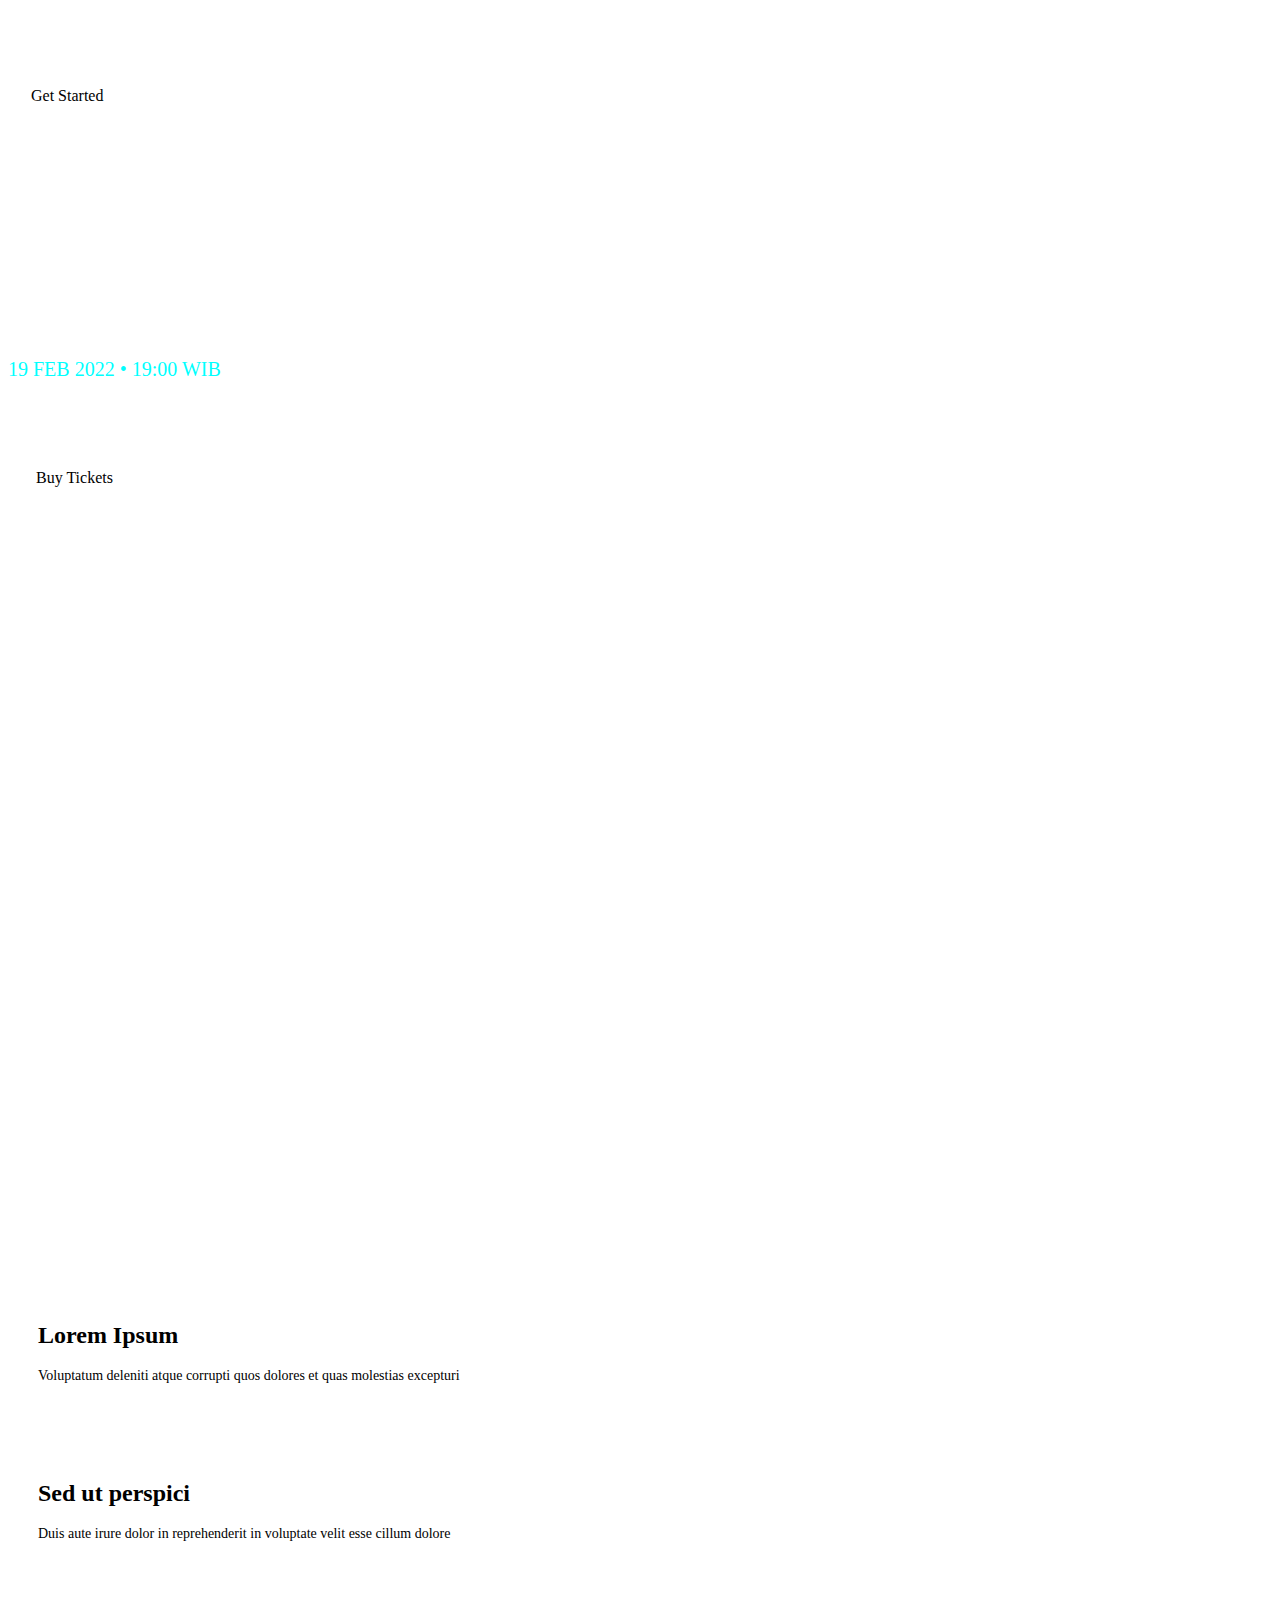
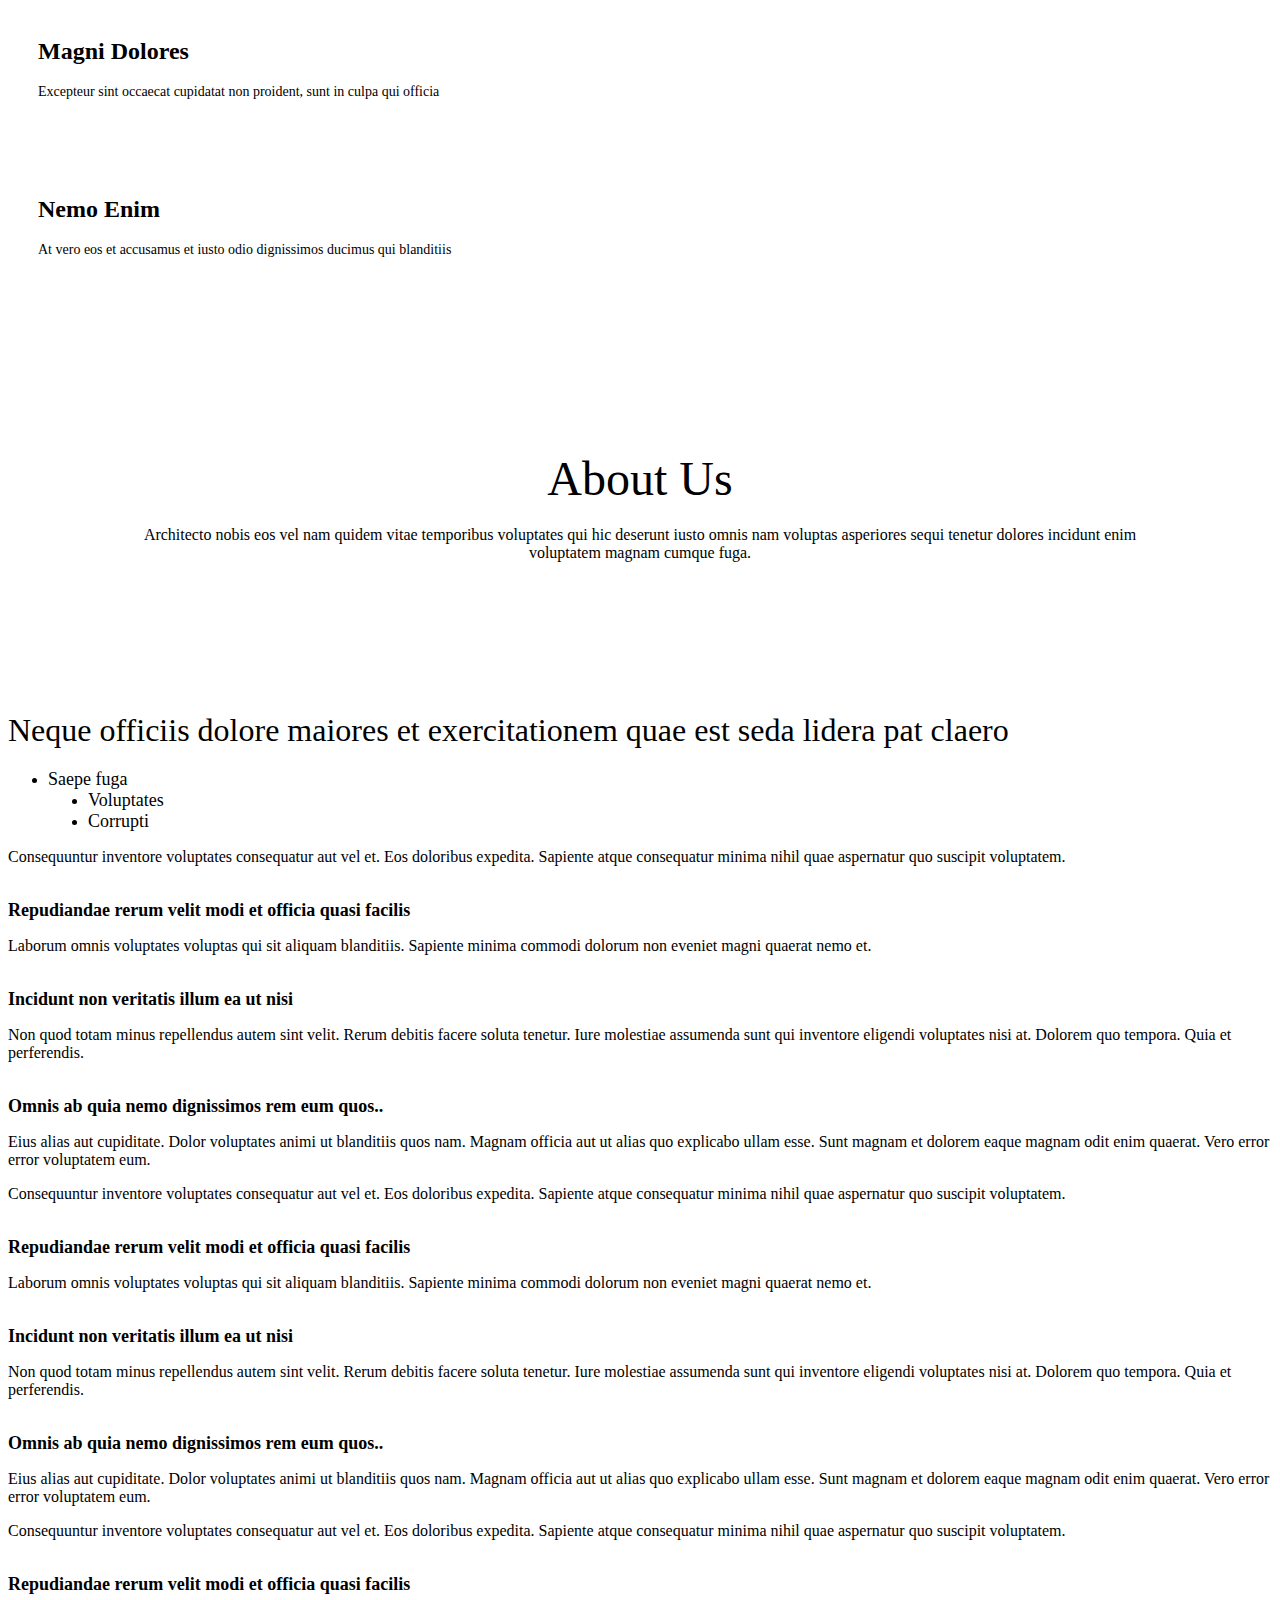
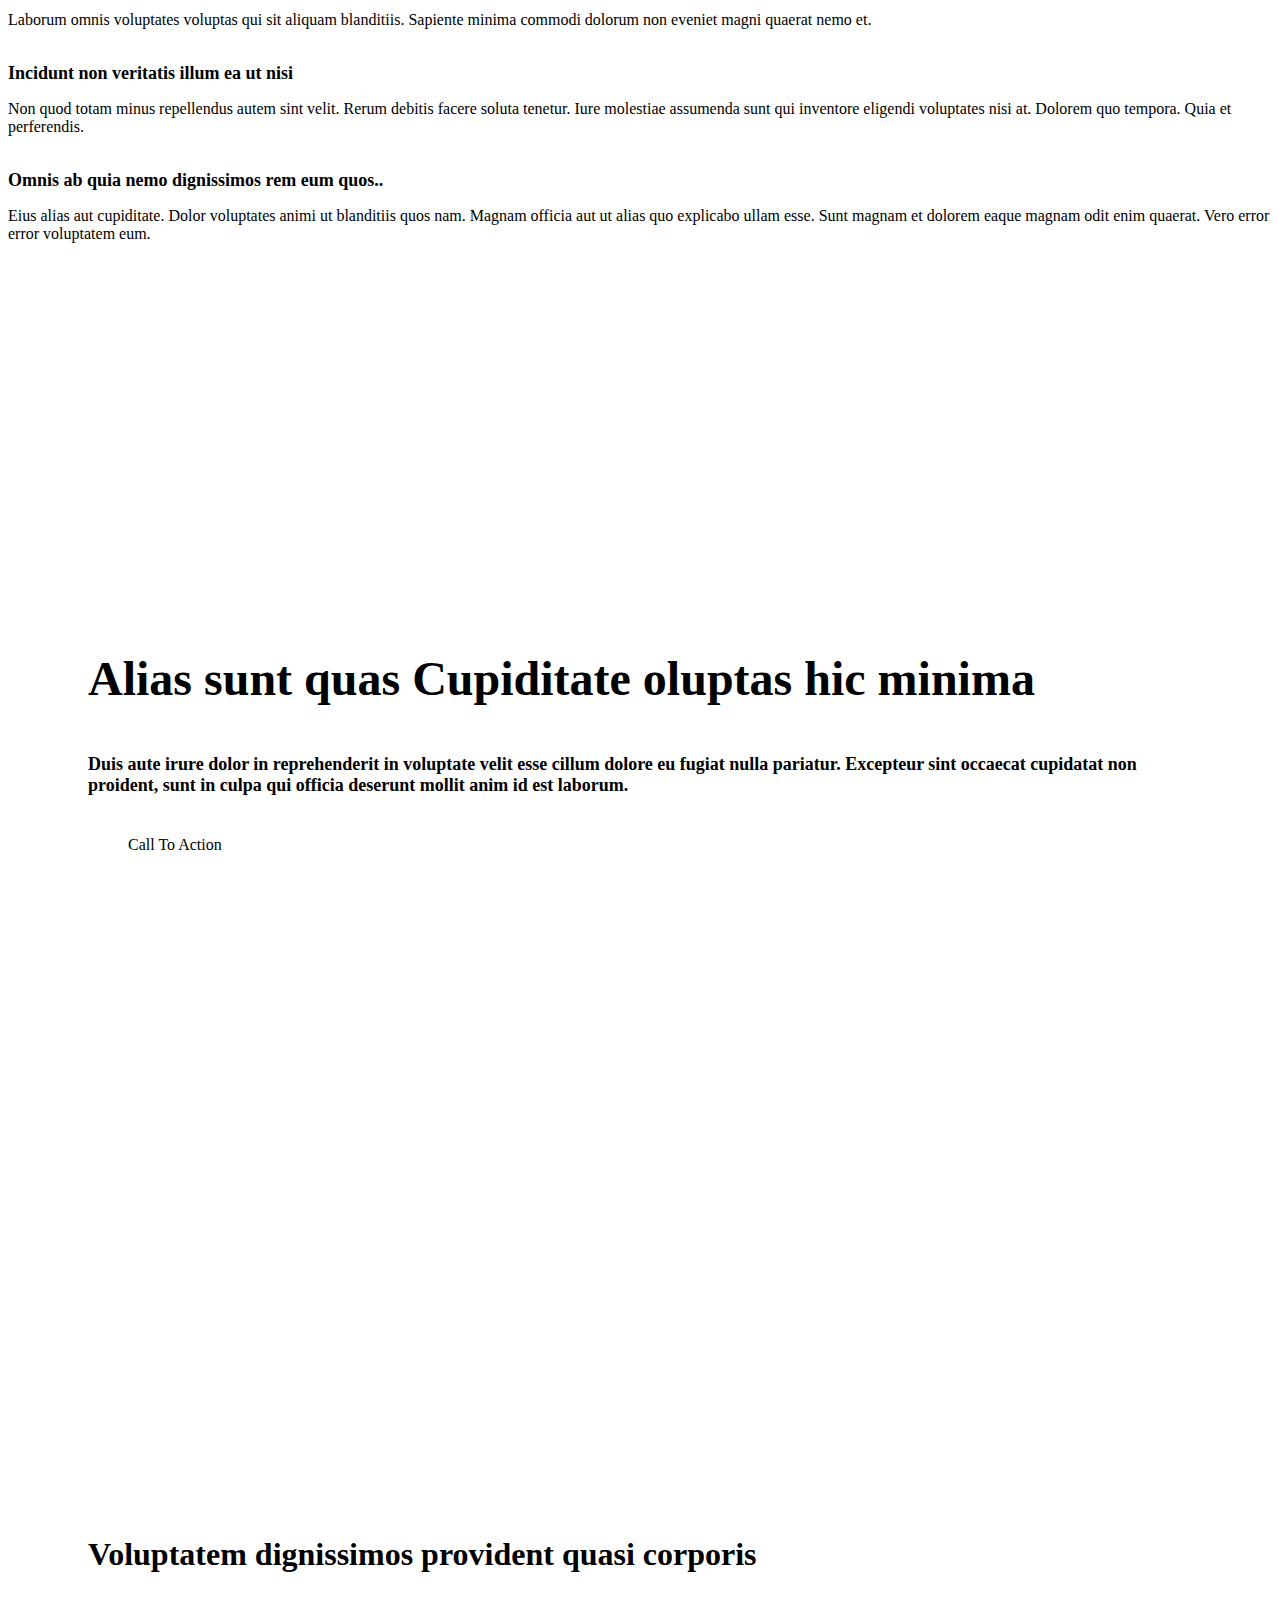
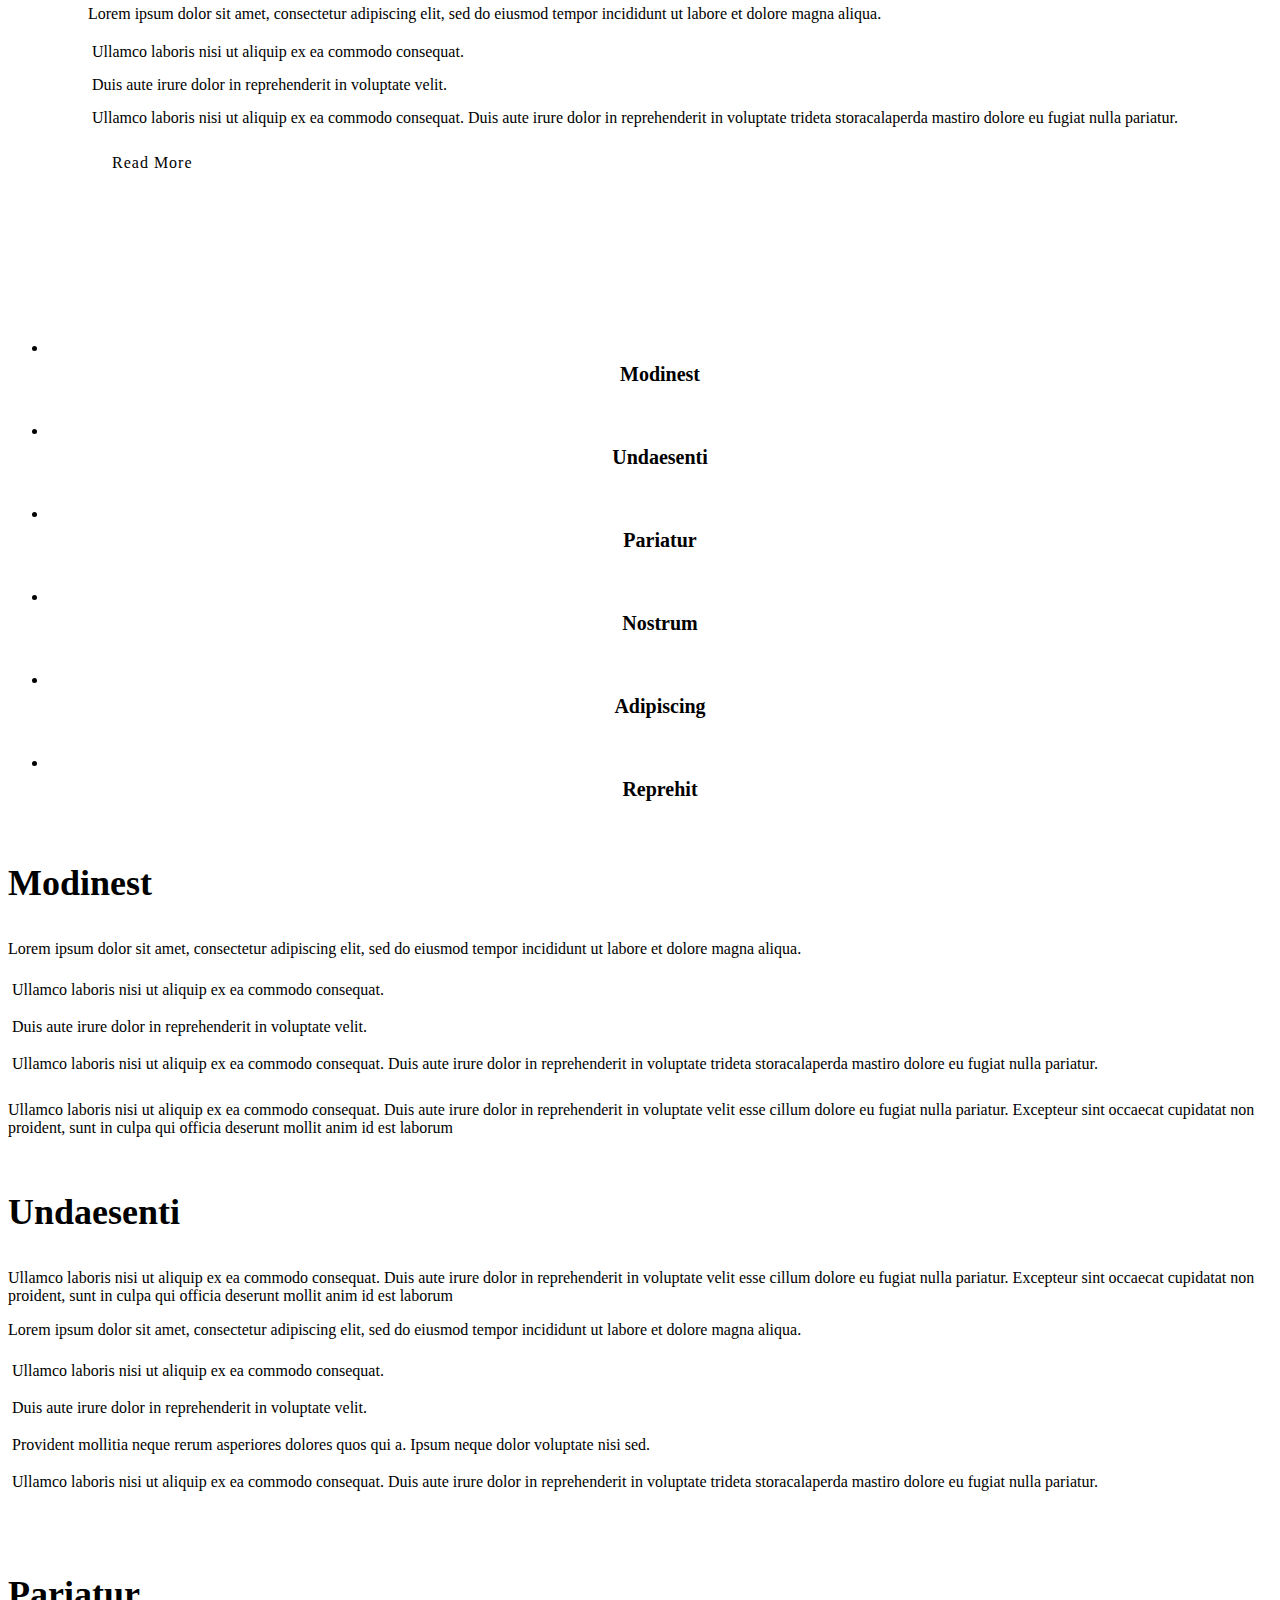
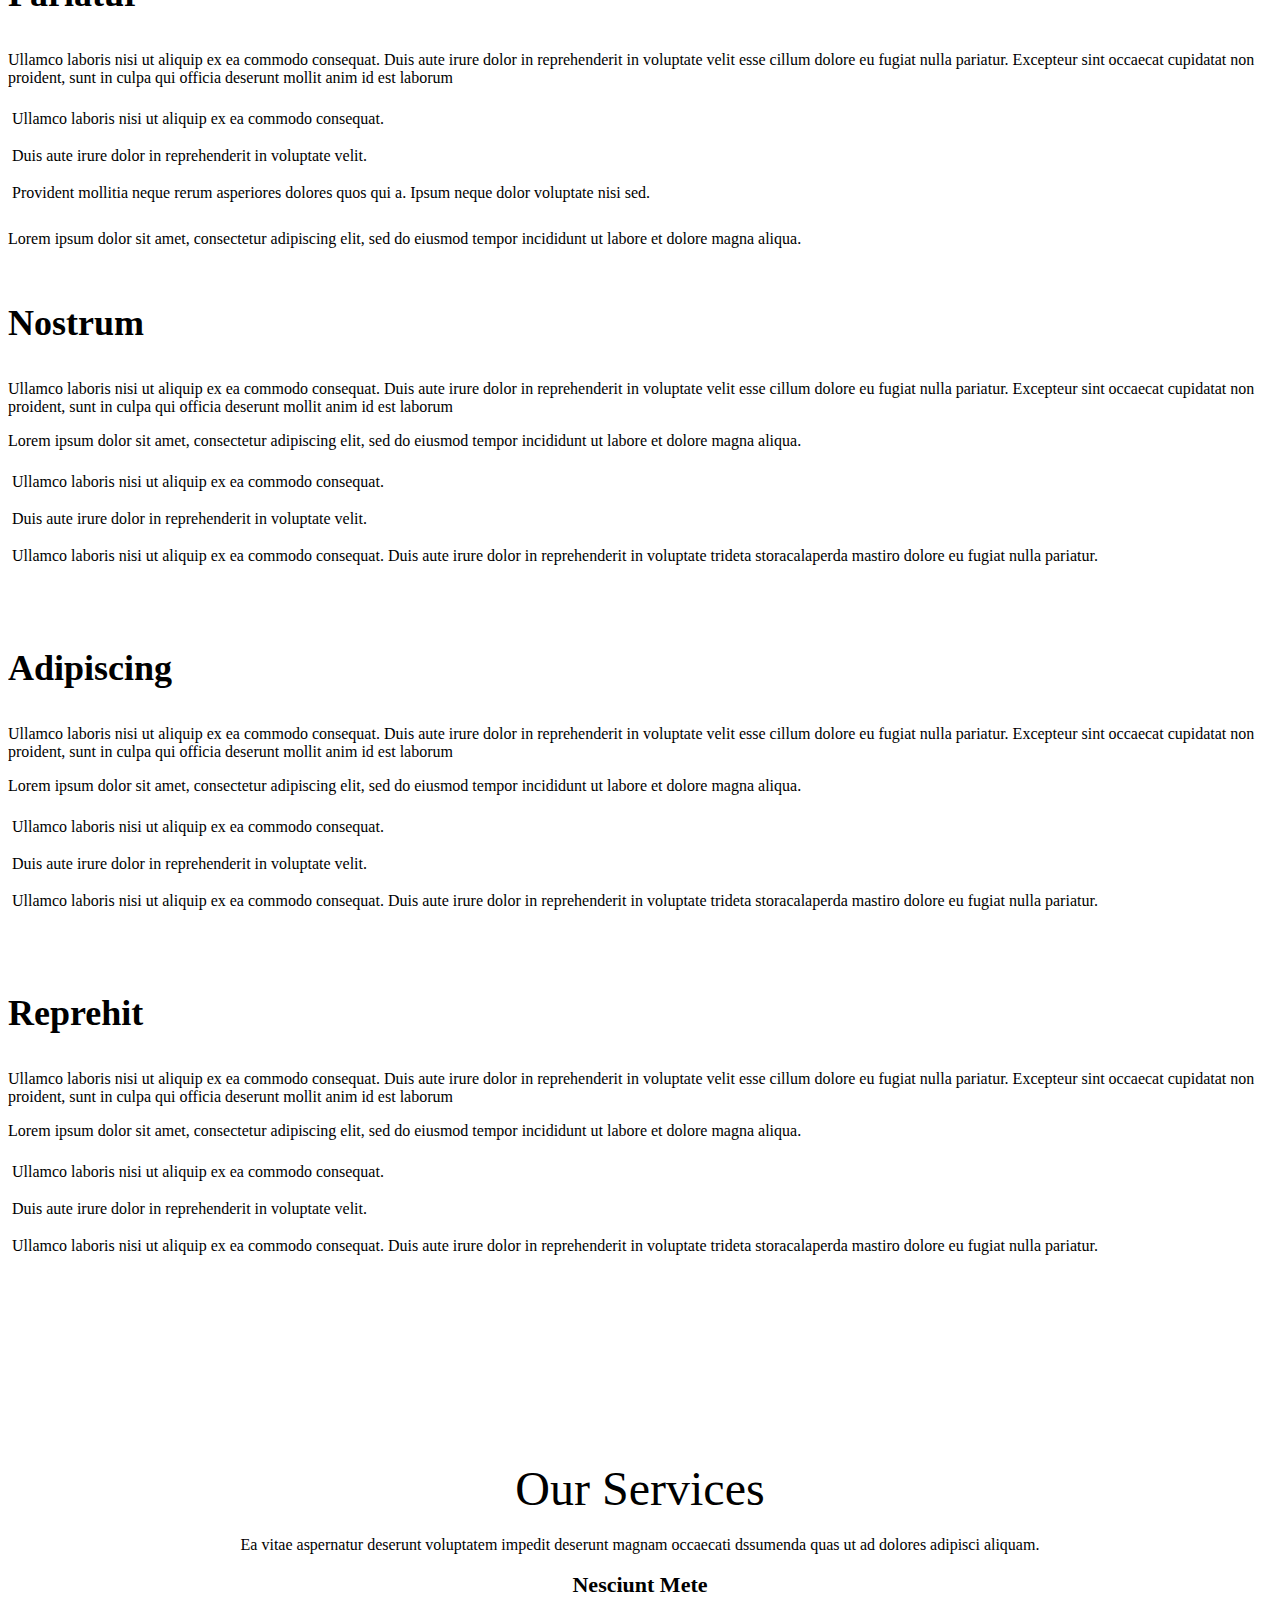
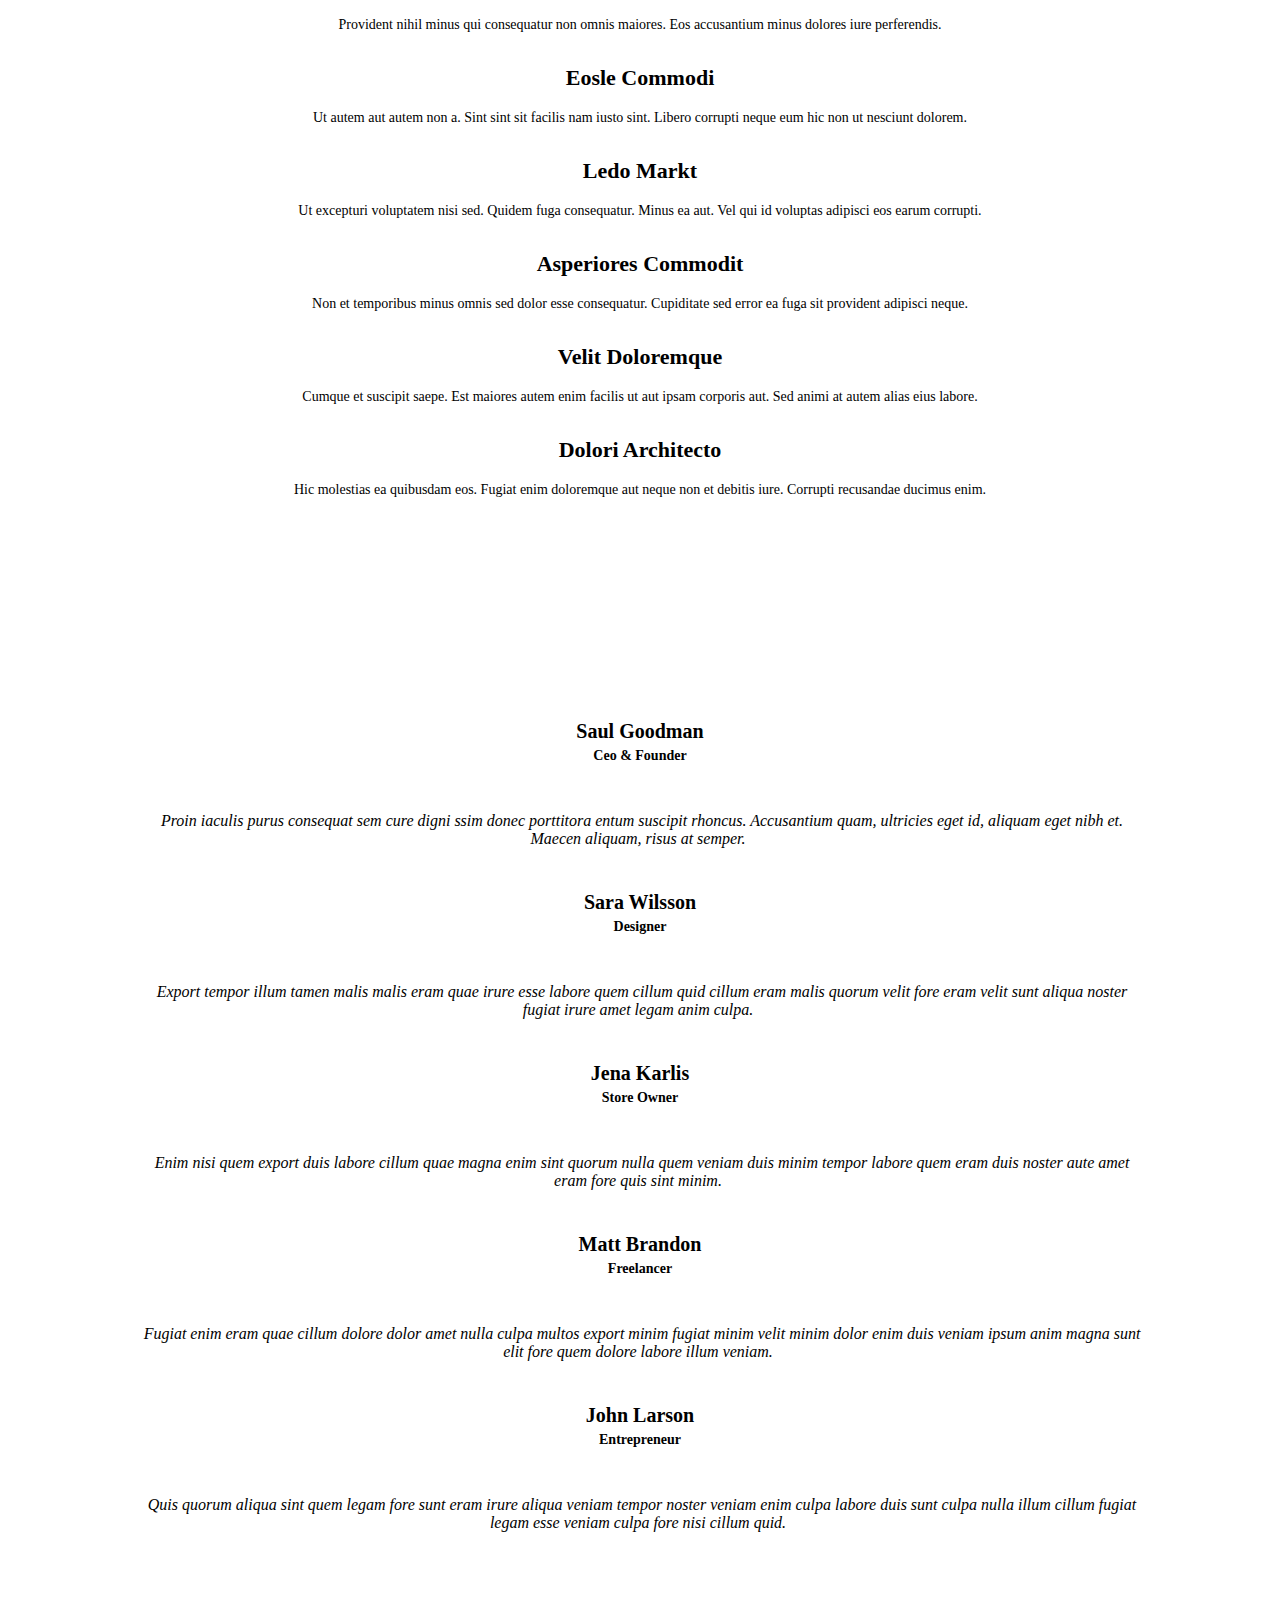
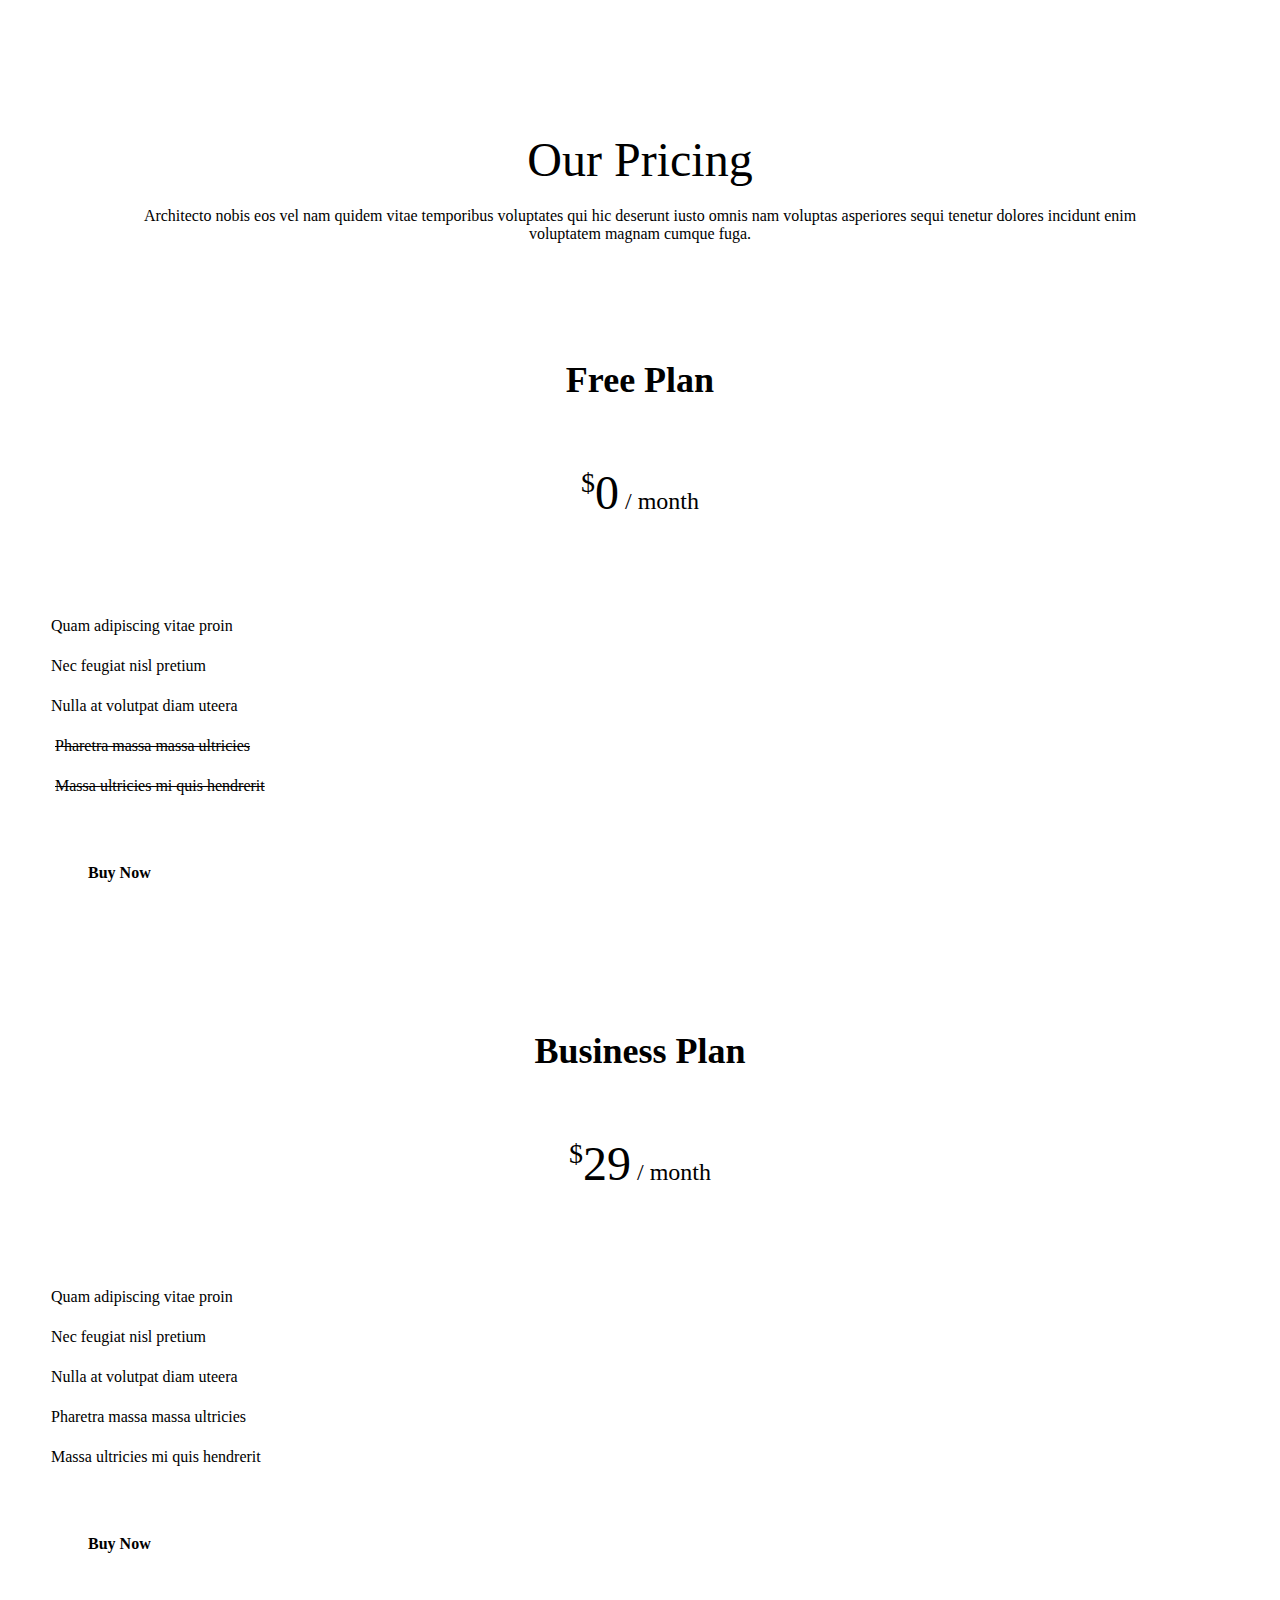
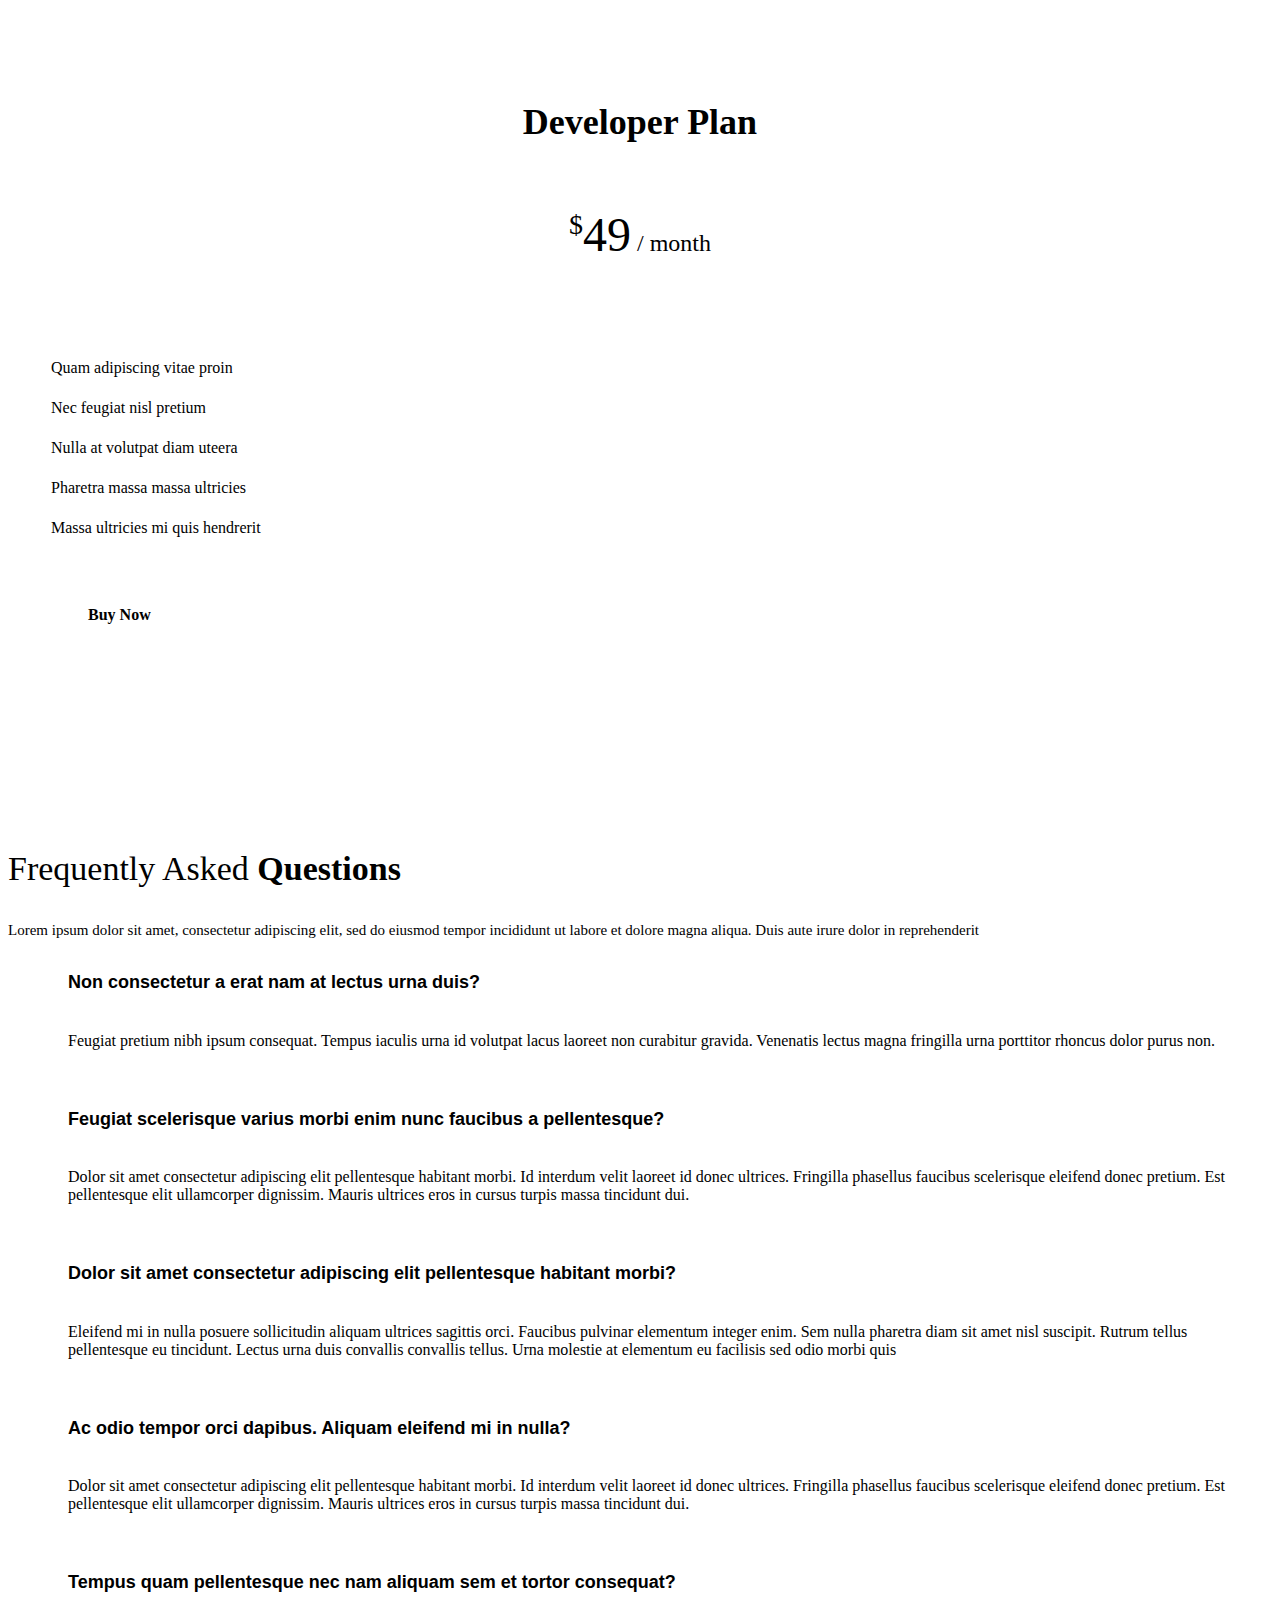
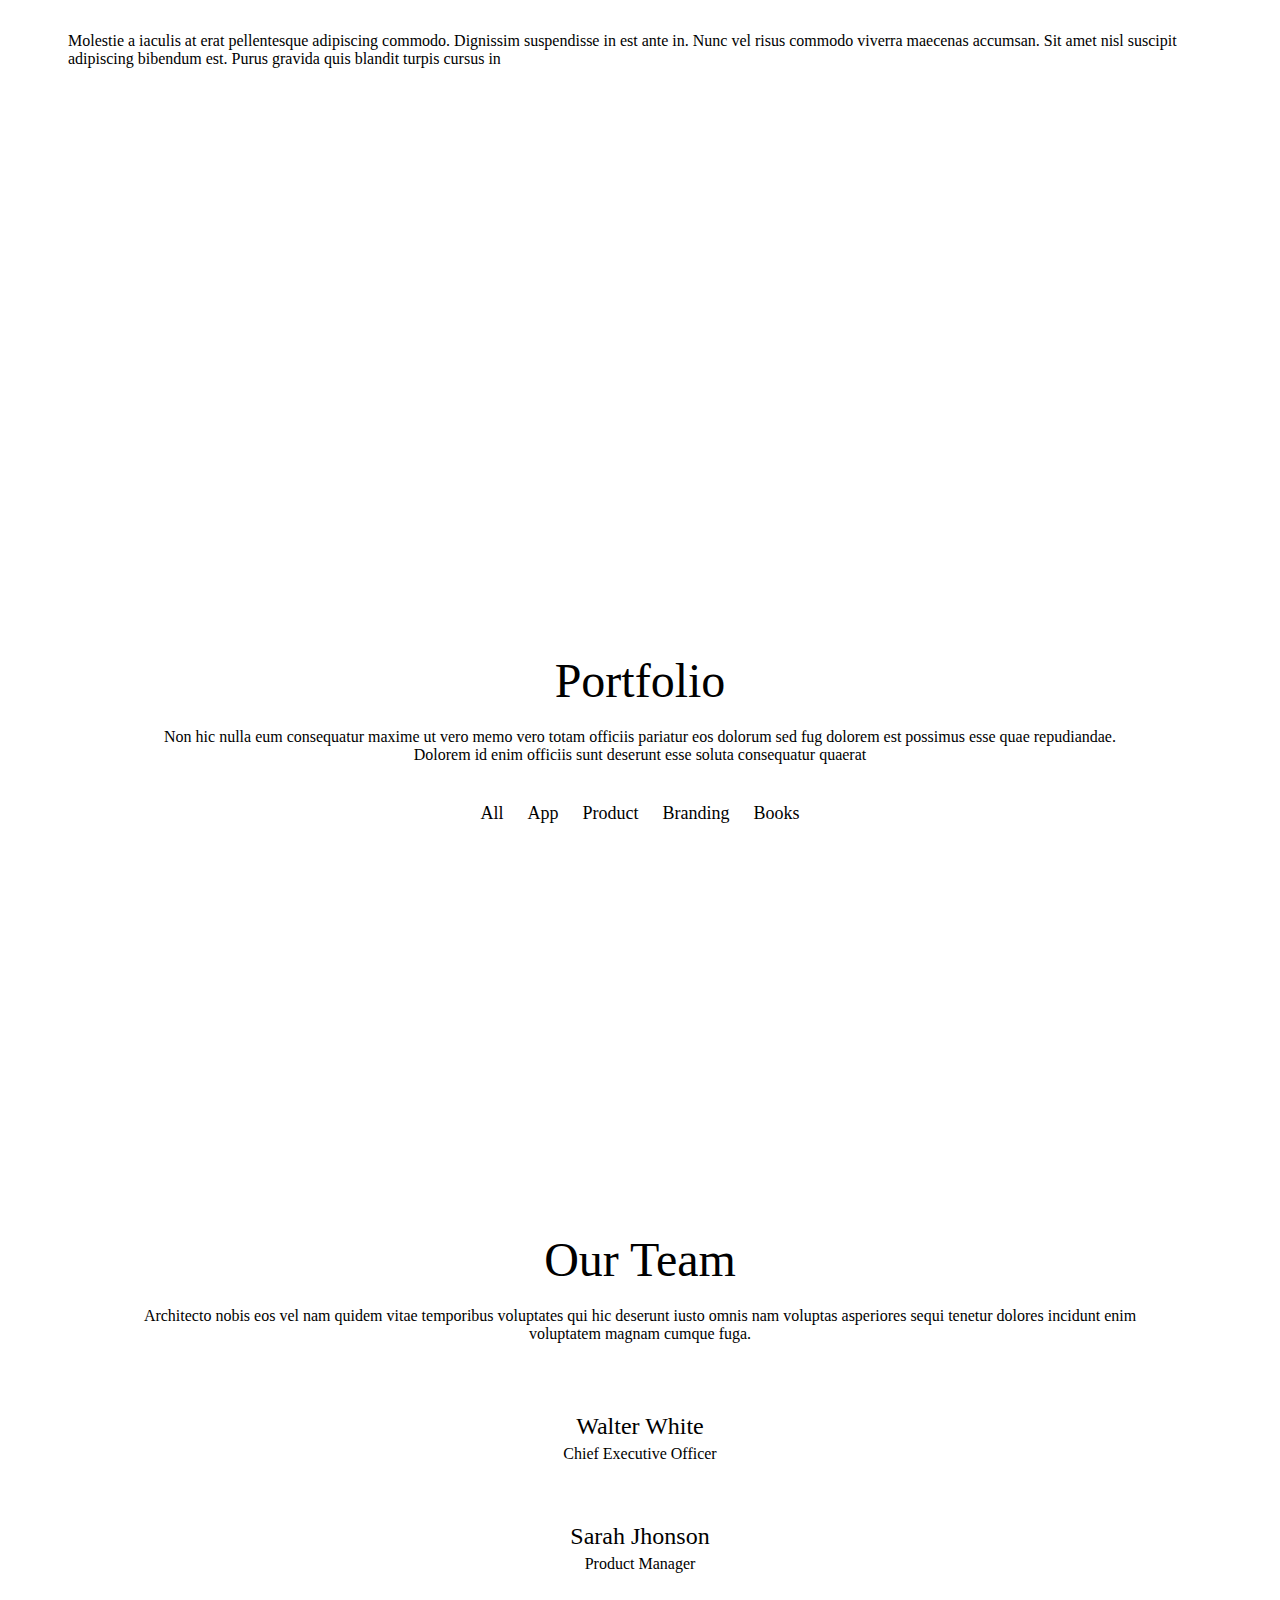
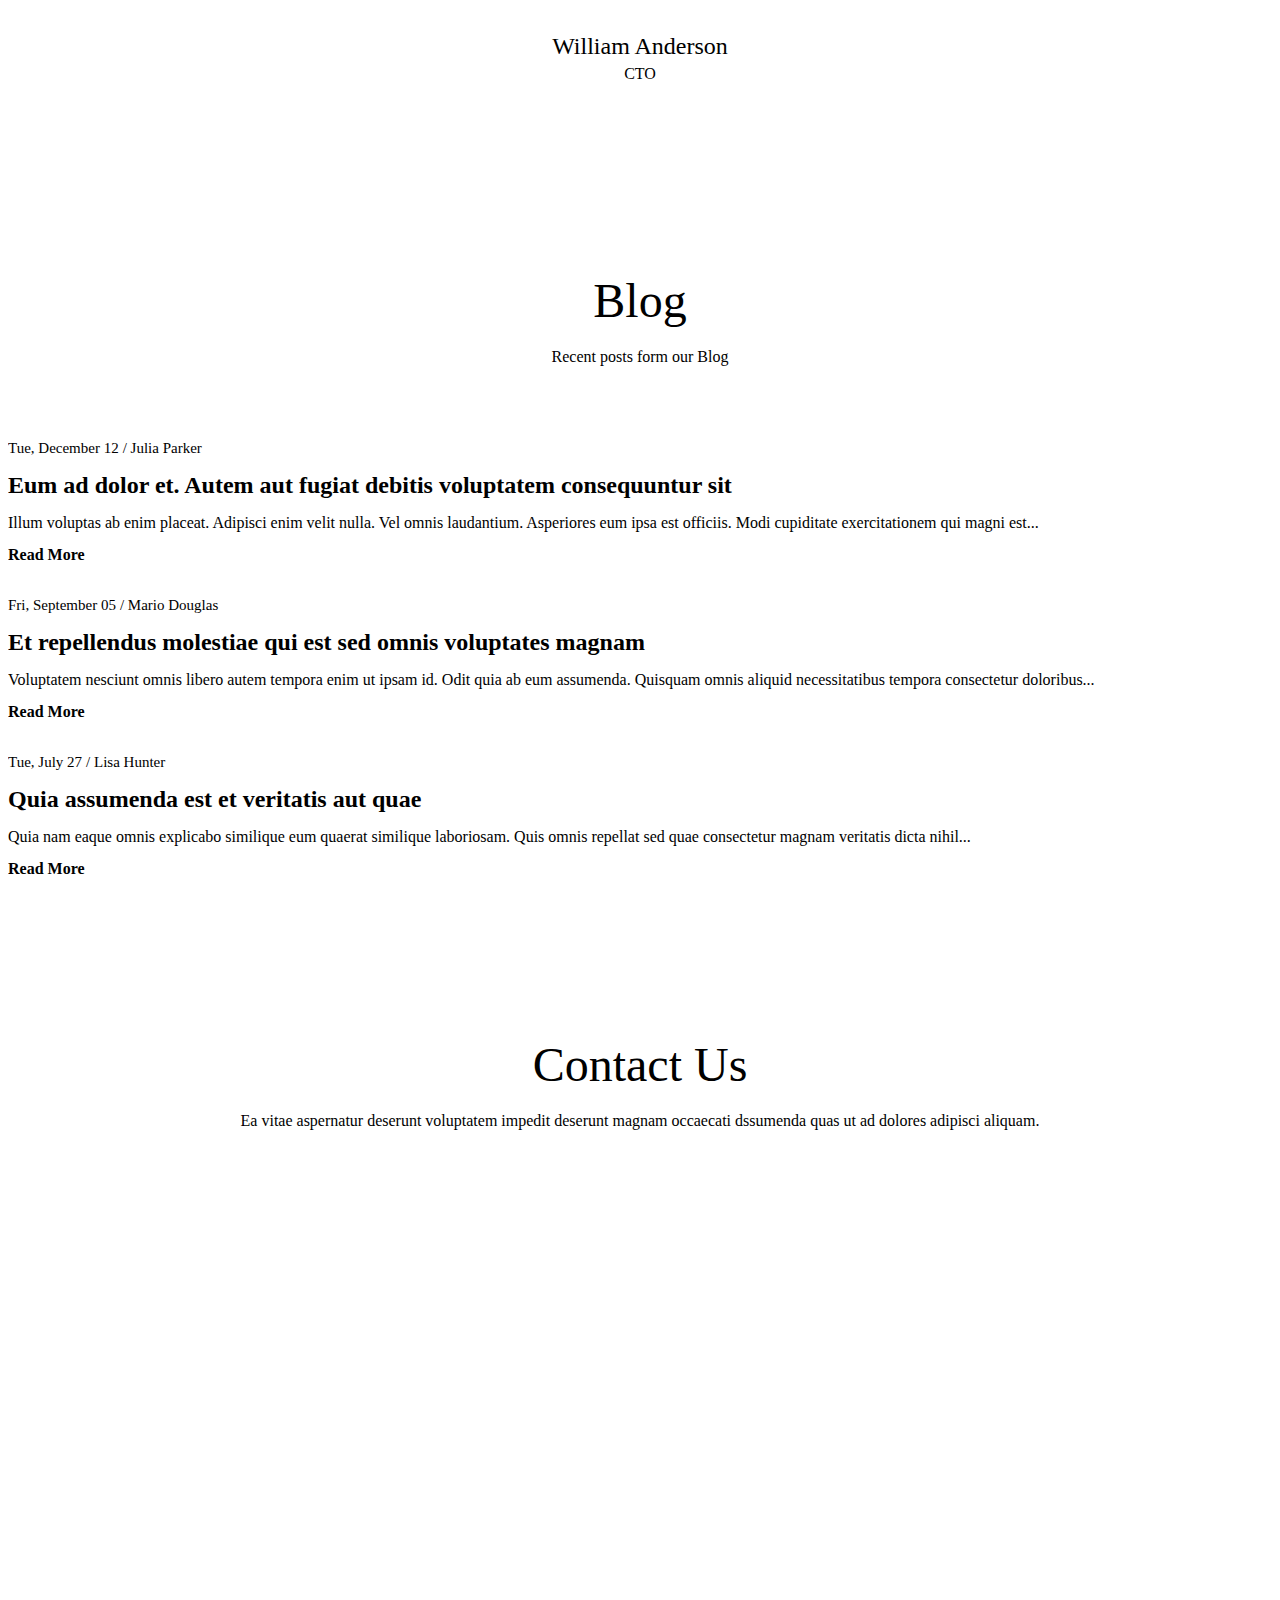
==== index.html @ 71543785 "tes" ====
<!DOCTYPE html>
<html lang="en">

<head>
    <meta charset="utf-8">
    <meta content="width=device-width, initial-scale=1.0" name="viewport">

    <title>Coldplay</title>
    <meta content="" name="description">
    <meta content="" name="keywords">
<!-- test -->

    <!-- Favicons -->
    <link href="assets/img/favicon.png" rel="icon">
    <link href="assets/img/apple-touch-icon.png" rel="apple-touch-icon">

    <!-- Google Fonts -->
    <link rel="preconnect" href="https://fonts.googleapis.com">
    <link rel="preconnect" href="https://fonts.gstatic.com" crossorigin>
    <link href="https://fonts.googleapis.com/css2?family=Open+Sans:ital,wght@0,300;0,400;0,500;0,600;0,700;1,300;1,400;1,500;1,600;1,700&family=Poppins:ital,wght@0,300;0,400;0,500;0,600;0,700;1,300;1,400;1,500;1,600;1,700&family=Source+Sans+Pro:ital,wght@0,300;0,400;0,600;0,700;1,300;1,400;1,600;1,700&display=swap"
        rel="stylesheet">

    <!-- Vendor CSS Files -->
    <link href="assets/vendor/bootstrap/css/bootstrap.min.css" rel="stylesheet">
    <link href="assets/vendor/bootstrap-icons/bootstrap-icons.css" rel="stylesheet">
    <link href="assets/vendor/aos/aos.css" rel="stylesheet">
    <link href="assets/vendor/glightbox/css/glightbox.min.css" rel="stylesheet">
    <link href="assets/vendor/swiper/swiper-bundle.min.css" rel="stylesheet">

    <!-- Variables CSS Files. Uncomment your preferred color scheme -->
    <link href="assets/css/variables.css" rel="stylesheet">
    <!-- <link href="assets/css/variables-blue.css" rel="stylesheet"> -->
    <!-- <link href="assets/css/variables-green.css" rel="stylesheet"> -->
    <!-- <link href="assets/css/variables-orange.css" rel="stylesheet"> -->
    <!-- <link href="assets/css/variables-purple.css" rel="stylesheet"> -->
    <!-- <link href="assets/css/variables-red.css" rel="stylesheet"> -->
    <!-- <link href="assets/css/variables-pink.css" rel="stylesheet"> -->

    <!-- Template Main CSS File -->
    <link href="assets/css/main.css" rel="stylesheet">

</head>

<body>

    <!-- ======= Header ======= -->
    <header id="header" class="header fixed-top" data-scrollto-offset="0">
        <div class="container-fluid d-flex align-items-center justify-content-between">

            <a href="index.html" class="logo d-flex align-items-center scrollto me-auto me-lg-0">
                <img src="assets/personal/logo-coldplay.png" alt="">
            </a>

            <nav id="navbar" class="navbar">
                <ul>

                    <li><a class="nav-link scrollto" href="index.html#about">Home</a></li>
                    <li><a class="nav-link scrollto" href="index.html#services">Buy Tickets</a></li>
                    <li><a class="nav-link scrollto" href="index.html#portfolio">Customize Avatar</a></li>
                    <li><a class="nav-link scrollto" href="index.html#team">My Tickets</a></li>

                </ul>
                <i class="bi bi-list mobile-nav-toggle d-none"></i>
            </nav>
            <!-- .navbar -->

            <a class="btn-getstarted scrollto" href="index.html#about">Get Started</a>

        </div>
    </header>
    <!-- End Header -->

    <section id="hero-fullscreen" class="hero-fullscreen d-flex align-items-center">
        <div class="container d-flex flex-column align-items-center position-relative" data-aos="zoom-out">
            <h2>A SKY FULL OF STARS</h2>
            <p>LIVE AT THE METAVERSE</p>
            <p class="border border-light rounded-2 py-3 px-5" style="color: aqua;">19 FEB 2022 • 19:00 WIB</p>
            <p style="font-size:medium; font-weight:normal;">Experience Coldplay like you’ve never been before - live through the metaverse.</p>
            <div class="d-flex">
                <a href="#about" class="btn-get-started scrollto">Buy Tickets</a>
            </div>
        </div>
    </section>

    <main id="main">

        <!-- ======= Featured Services Section ======= -->
        <section id="featured-services" class="featured-services">
            <div class="container">

                <div class="row gy-4">

                    <div class="col-xl-3 col-md-6 d-flex" data-aos="zoom-out">
                        <div class="service-item position-relative">
                            <div class="icon"><i class="bi bi-activity icon"></i></div>
                            <h4><a href="" class="stretched-link">Lorem Ipsum</a></h4>
                            <p>Voluptatum deleniti atque corrupti quos dolores et quas molestias excepturi</p>
                        </div>
                    </div>
                    <!-- End Service Item -->

                    <div class="col-xl-3 col-md-6 d-flex" data-aos="zoom-out" data-aos-delay="200">
                        <div class="service-item position-relative">
                            <div class="icon"><i class="bi bi-bounding-box-circles icon"></i></div>
                            <h4><a href="" class="stretched-link">Sed ut perspici</a></h4>
                            <p>Duis aute irure dolor in reprehenderit in voluptate velit esse cillum dolore</p>
                        </div>
                    </div>
                    <!-- End Service Item -->

                    <div class="col-xl-3 col-md-6 d-flex" data-aos="zoom-out" data-aos-delay="400">
                        <div class="service-item position-relative">
                            <div class="icon"><i class="bi bi-calendar4-week icon"></i></div>
                            <h4><a href="" class="stretched-link">Magni Dolores</a></h4>
                            <p>Excepteur sint occaecat cupidatat non proident, sunt in culpa qui officia</p>
                        </div>
                    </div>
                    <!-- End Service Item -->

                    <div class="col-xl-3 col-md-6 d-flex" data-aos="zoom-out" data-aos-delay="600">
                        <div class="service-item position-relative">
                            <div class="icon"><i class="bi bi-broadcast icon"></i></div>
                            <h4><a href="" class="stretched-link">Nemo Enim</a></h4>
                            <p>At vero eos et accusamus et iusto odio dignissimos ducimus qui blanditiis</p>
                        </div>
                    </div>
                    <!-- End Service Item -->

                </div>

            </div>
        </section>
        <!-- End Featured Services Section -->

        <!-- ======= About Section ======= -->
        <section id="about" class="about">
            <div class="container" data-aos="fade-up">

                <div class="section-header">
                    <h2>About Us</h2>
                    <p>Architecto nobis eos vel nam quidem vitae temporibus voluptates qui hic deserunt iusto omnis nam voluptas asperiores sequi tenetur dolores incidunt enim voluptatem magnam cumque fuga.</p>
                </div>

                <div class="row g-4 g-lg-5" data-aos="fade-up" data-aos-delay="200">

                    <div class="col-lg-5">
                        <div class="about-img">
                            <img src="assets/img/about.jpg" class="img-fluid" alt="">
                        </div>
                    </div>

                    <div class="col-lg-7">
                        <h3 class="pt-0 pt-lg-5">Neque officiis dolore maiores et exercitationem quae est seda lidera pat claero</h3>

                        <!-- Tabs -->
                        <ul class="nav nav-pills mb-3">
                            <li><a class="nav-link active" data-bs-toggle="pill" href="#tab1">Saepe fuga</a></li>
                            <li><a class="nav-link" data-bs-toggle="pill" href="#tab2">Voluptates</a></li>
                            <li><a class="nav-link" data-bs-toggle="pill" href="#tab3">Corrupti</a></li>
                        </ul>
                        <!-- End Tabs -->

                        <!-- Tab Content -->
                        <div class="tab-content">

                            <div class="tab-pane fade show active" id="tab1">

                                <p class="fst-italic">Consequuntur inventore voluptates consequatur aut vel et. Eos doloribus expedita. Sapiente atque consequatur minima nihil quae aspernatur quo suscipit voluptatem.</p>

                                <div class="d-flex align-items-center mt-4">
                                    <i class="bi bi-check2"></i>
                                    <h4>Repudiandae rerum velit modi et officia quasi facilis</h4>
                                </div>
                                <p>Laborum omnis voluptates voluptas qui sit aliquam blanditiis. Sapiente minima commodi dolorum non eveniet magni quaerat nemo et.</p>

                                <div class="d-flex align-items-center mt-4">
                                    <i class="bi bi-check2"></i>
                                    <h4>Incidunt non veritatis illum ea ut nisi</h4>
                                </div>
                                <p>Non quod totam minus repellendus autem sint velit. Rerum debitis facere soluta tenetur. Iure molestiae assumenda sunt qui inventore eligendi voluptates nisi at. Dolorem quo tempora. Quia et perferendis.</p>

                                <div class="d-flex align-items-center mt-4">
                                    <i class="bi bi-check2"></i>
                                    <h4>Omnis ab quia nemo dignissimos rem eum quos..</h4>
                                </div>
                                <p>Eius alias aut cupiditate. Dolor voluptates animi ut blanditiis quos nam. Magnam officia aut ut alias quo explicabo ullam esse. Sunt magnam et dolorem eaque magnam odit enim quaerat. Vero error error voluptatem eum.</p>

                            </div>
                            <!-- End Tab 1 Content -->

                            <div class="tab-pane fade show" id="tab2">

                                <p class="fst-italic">Consequuntur inventore voluptates consequatur aut vel et. Eos doloribus expedita. Sapiente atque consequatur minima nihil quae aspernatur quo suscipit voluptatem.</p>

                                <div class="d-flex align-items-center mt-4">
                                    <i class="bi bi-check2"></i>
                                    <h4>Repudiandae rerum velit modi et officia quasi facilis</h4>
                                </div>
                                <p>Laborum omnis voluptates voluptas qui sit aliquam blanditiis. Sapiente minima commodi dolorum non eveniet magni quaerat nemo et.</p>

                                <div class="d-flex align-items-center mt-4">
                                    <i class="bi bi-check2"></i>
                                    <h4>Incidunt non veritatis illum ea ut nisi</h4>
                                </div>
                                <p>Non quod totam minus repellendus autem sint velit. Rerum debitis facere soluta tenetur. Iure molestiae assumenda sunt qui inventore eligendi voluptates nisi at. Dolorem quo tempora. Quia et perferendis.</p>

                                <div class="d-flex align-items-center mt-4">
                                    <i class="bi bi-check2"></i>
                                    <h4>Omnis ab quia nemo dignissimos rem eum quos..</h4>
                                </div>
                                <p>Eius alias aut cupiditate. Dolor voluptates animi ut blanditiis quos nam. Magnam officia aut ut alias quo explicabo ullam esse. Sunt magnam et dolorem eaque magnam odit enim quaerat. Vero error error voluptatem eum.</p>

                            </div>
                            <!-- End Tab 2 Content -->

                            <div class="tab-pane fade show" id="tab3">

                                <p class="fst-italic">Consequuntur inventore voluptates consequatur aut vel et. Eos doloribus expedita. Sapiente atque consequatur minima nihil quae aspernatur quo suscipit voluptatem.</p>

                                <div class="d-flex align-items-center mt-4">
                                    <i class="bi bi-check2"></i>
                                    <h4>Repudiandae rerum velit modi et officia quasi facilis</h4>
                                </div>
                                <p>Laborum omnis voluptates voluptas qui sit aliquam blanditiis. Sapiente minima commodi dolorum non eveniet magni quaerat nemo et.</p>

                                <div class="d-flex align-items-center mt-4">
                                    <i class="bi bi-check2"></i>
                                    <h4>Incidunt non veritatis illum ea ut nisi</h4>
                                </div>
                                <p>Non quod totam minus repellendus autem sint velit. Rerum debitis facere soluta tenetur. Iure molestiae assumenda sunt qui inventore eligendi voluptates nisi at. Dolorem quo tempora. Quia et perferendis.</p>

                                <div class="d-flex align-items-center mt-4">
                                    <i class="bi bi-check2"></i>
                                    <h4>Omnis ab quia nemo dignissimos rem eum quos..</h4>
                                </div>
                                <p>Eius alias aut cupiditate. Dolor voluptates animi ut blanditiis quos nam. Magnam officia aut ut alias quo explicabo ullam esse. Sunt magnam et dolorem eaque magnam odit enim quaerat. Vero error error voluptatem eum.</p>

                            </div>
                            <!-- End Tab 3 Content -->

                        </div>

                    </div>

                </div>

            </div>
        </section>
        <!-- End About Section -->

        <!-- ======= Clients Section ======= -->
        <section id="clients" class="clients">
            <div class="container" data-aos="zoom-out">

                <div class="clients-slider swiper">
                    <div class="swiper-wrapper align-items-center">
                        <div class="swiper-slide"><img src="assets/img/clients/client-1.png" class="img-fluid" alt=""></div>
                        <div class="swiper-slide"><img src="assets/img/clients/client-2.png" class="img-fluid" alt=""></div>
                        <div class="swiper-slide"><img src="assets/img/clients/client-3.png" class="img-fluid" alt=""></div>
                        <div class="swiper-slide"><img src="assets/img/clients/client-4.png" class="img-fluid" alt=""></div>
                        <div class="swiper-slide"><img src="assets/img/clients/client-5.png" class="img-fluid" alt=""></div>
                        <div class="swiper-slide"><img src="assets/img/clients/client-6.png" class="img-fluid" alt=""></div>
                        <div class="swiper-slide"><img src="assets/img/clients/client-7.png" class="img-fluid" alt=""></div>
                        <div class="swiper-slide"><img src="assets/img/clients/client-8.png" class="img-fluid" alt=""></div>
                    </div>
                </div>

            </div>
        </section>
        <!-- End Clients Section -->

        <!-- ======= Call To Action Section ======= -->
        <section id="cta" class="cta">
            <div class="container" data-aos="zoom-out">

                <div class="row g-5">

                    <div class="col-lg-8 col-md-6 content d-flex flex-column justify-content-center order-last order-md-first">
                        <h3>Alias sunt quas <em>Cupiditate</em> oluptas hic minima</h3>
                        <p> Duis aute irure dolor in reprehenderit in voluptate velit esse cillum dolore eu fugiat nulla pariatur. Excepteur sint occaecat cupidatat non proident, sunt in culpa qui officia deserunt mollit anim id est laborum.</p>
                        <a class="cta-btn align-self-start" href="#">Call To Action</a>
                    </div>

                    <div class="col-lg-4 col-md-6 order-first order-md-last d-flex align-items-center">
                        <div class="img">
                            <img src="assets/img/cta.jpg" alt="" class="img-fluid">
                        </div>
                    </div>

                </div>

            </div>
        </section>
        <!-- End Call To Action Section -->

        <!-- ======= On Focus Section ======= -->
        <section id="onfocus" class="onfocus">
            <div class="container-fluid p-0" data-aos="fade-up">

                <div class="row g-0">
                    <div class="col-lg-6 video-play position-relative">
                        <a href="https://www.youtube.com/watch?v=LXb3EKWsInQ" class="glightbox play-btn"></a>
                    </div>
                    <div class="col-lg-6">
                        <div class="content d-flex flex-column justify-content-center h-100">
                            <h3>Voluptatem dignissimos provident quasi corporis</h3>
                            <p class="fst-italic">
                                Lorem ipsum dolor sit amet, consectetur adipiscing elit, sed do eiusmod tempor incididunt ut labore et dolore magna aliqua.
                            </p>
                            <ul>
                                <li><i class="bi bi-check-circle"></i> Ullamco laboris nisi ut aliquip ex ea commodo consequat.</li>
                                <li><i class="bi bi-check-circle"></i> Duis aute irure dolor in reprehenderit in voluptate velit.</li>
                                <li><i class="bi bi-check-circle"></i> Ullamco laboris nisi ut aliquip ex ea commodo consequat. Duis aute irure dolor in reprehenderit in voluptate trideta storacalaperda mastiro dolore eu fugiat nulla pariatur.</li>
                            </ul>
                            <a href="#" class="read-more align-self-start"><span>Read More</span><i class="bi bi-arrow-right"></i></a>
                        </div>
                    </div>
                </div>

            </div>
        </section>
        <!-- End On Focus Section -->

        <!-- ======= Features Section ======= -->
        <section id="features" class="features">
            <div class="container" data-aos="fade-up">

                <ul class="nav nav-tabs row gy-4 d-flex">

                    <li class="nav-item col-6 col-md-4 col-lg-2">
                        <a class="nav-link active show" data-bs-toggle="tab" data-bs-target="#tab-1">
                            <i class="bi bi-binoculars color-cyan"></i>
                            <h4>Modinest</h4>
                        </a>
                    </li>
                    <!-- End Tab 1 Nav -->

                    <li class="nav-item col-6 col-md-4 col-lg-2">
                        <a class="nav-link" data-bs-toggle="tab" data-bs-target="#tab-2">
                            <i class="bi bi-box-seam color-indigo"></i>
                            <h4>Undaesenti</h4>
                        </a>
                    </li>
                    <!-- End Tab 2 Nav -->

                    <li class="nav-item col-6 col-md-4 col-lg-2">
                        <a class="nav-link" data-bs-toggle="tab" data-bs-target="#tab-3">
                            <i class="bi bi-brightness-high color-teal"></i>
                            <h4>Pariatur</h4>
                        </a>
                    </li>
                    <!-- End Tab 3 Nav -->

                    <li class="nav-item col-6 col-md-4 col-lg-2">
                        <a class="nav-link" data-bs-toggle="tab" data-bs-target="#tab-4">
                            <i class="bi bi-command color-red"></i>
                            <h4>Nostrum</h4>
                        </a>
                    </li>
                    <!-- End Tab 4 Nav -->

                    <li class="nav-item col-6 col-md-4 col-lg-2">
                        <a class="nav-link" data-bs-toggle="tab" data-bs-target="#tab-5">
                            <i class="bi bi-easel color-blue"></i>
                            <h4>Adipiscing</h4>
                        </a>
                    </li>
                    <!-- End Tab 5 Nav -->

                    <li class="nav-item col-6 col-md-4 col-lg-2">
                        <a class="nav-link" data-bs-toggle="tab" data-bs-target="#tab-6">
                            <i class="bi bi-map color-orange"></i>
                            <h4>Reprehit</h4>
                        </a>
                    </li>
                    <!-- End Tab 6 Nav -->

                </ul>

                <div class="tab-content">

                    <div class="tab-pane active show" id="tab-1">
                        <div class="row gy-4">
                            <div class="col-lg-8 order-2 order-lg-1" data-aos="fade-up" data-aos-delay="100">
                                <h3>Modinest</h3>
                                <p class="fst-italic">
                                    Lorem ipsum dolor sit amet, consectetur adipiscing elit, sed do eiusmod tempor incididunt ut labore et dolore magna aliqua.
                                </p>
                                <ul>
                                    <li><i class="bi bi-check-circle-fill"></i> Ullamco laboris nisi ut aliquip ex ea commodo consequat.</li>
                                    <li><i class="bi bi-check-circle-fill"></i> Duis aute irure dolor in reprehenderit in voluptate velit.</li>
                                    <li><i class="bi bi-check-circle-fill"></i> Ullamco laboris nisi ut aliquip ex ea commodo consequat. Duis aute irure dolor in reprehenderit in voluptate trideta storacalaperda mastiro dolore eu fugiat nulla pariatur.</li>
                                </ul>
                                <p>
                                    Ullamco laboris nisi ut aliquip ex ea commodo consequat. Duis aute irure dolor in reprehenderit in voluptate velit esse cillum dolore eu fugiat nulla pariatur. Excepteur sint occaecat cupidatat non proident, sunt in culpa qui officia deserunt mollit anim
                                    id est laborum
                                </p>
                            </div>
                            <div class="col-lg-4 order-1 order-lg-2 text-center" data-aos="fade-up" data-aos-delay="200">
                                <img src="assets/img/features-1.svg" alt="" class="img-fluid">
                            </div>
                        </div>
                    </div>
                    <!-- End Tab Content 1 -->

                    <div class="tab-pane" id="tab-2">
                        <div class="row gy-4">
                            <div class="col-lg-8 order-2 order-lg-1">
                                <h3>Undaesenti</h3>
                                <p>
                                    Ullamco laboris nisi ut aliquip ex ea commodo consequat. Duis aute irure dolor in reprehenderit in voluptate velit esse cillum dolore eu fugiat nulla pariatur. Excepteur sint occaecat cupidatat non proident, sunt in culpa qui officia deserunt mollit anim
                                    id est laborum
                                </p>
                                <p class="fst-italic">
                                    Lorem ipsum dolor sit amet, consectetur adipiscing elit, sed do eiusmod tempor incididunt ut labore et dolore magna aliqua.
                                </p>
                                <ul>
                                    <li><i class="bi bi-check-circle-fill"></i> Ullamco laboris nisi ut aliquip ex ea commodo consequat.</li>
                                    <li><i class="bi bi-check-circle-fill"></i> Duis aute irure dolor in reprehenderit in voluptate velit.</li>
                                    <li><i class="bi bi-check-circle-fill"></i> Provident mollitia neque rerum asperiores dolores quos qui a. Ipsum neque dolor voluptate nisi sed.</li>
                                    <li><i class="bi bi-check-circle-fill"></i> Ullamco laboris nisi ut aliquip ex ea commodo consequat. Duis aute irure dolor in reprehenderit in voluptate trideta storacalaperda mastiro dolore eu fugiat nulla pariatur.</li>
                                </ul>
                            </div>
                            <div class="col-lg-4 order-1 order-lg-2 text-center">
                                <img src="assets/img/features-2.svg" alt="" class="img-fluid">
                            </div>
                        </div>
                    </div>
                    <!-- End Tab Content 2 -->

                    <div class="tab-pane" id="tab-3">
                        <div class="row gy-4">
                            <div class="col-lg-8 order-2 order-lg-1">
                                <h3>Pariatur</h3>
                                <p>
                                    Ullamco laboris nisi ut aliquip ex ea commodo consequat. Duis aute irure dolor in reprehenderit in voluptate velit esse cillum dolore eu fugiat nulla pariatur. Excepteur sint occaecat cupidatat non proident, sunt in culpa qui officia deserunt mollit anim
                                    id est laborum
                                </p>
                                <ul>
                                    <li><i class="bi bi-check-circle-fill"></i> Ullamco laboris nisi ut aliquip ex ea commodo consequat.</li>
                                    <li><i class="bi bi-check-circle-fill"></i> Duis aute irure dolor in reprehenderit in voluptate velit.</li>
                                    <li><i class="bi bi-check-circle-fill"></i> Provident mollitia neque rerum asperiores dolores quos qui a. Ipsum neque dolor voluptate nisi sed.</li>
                                </ul>
                                <p class="fst-italic">
                                    Lorem ipsum dolor sit amet, consectetur adipiscing elit, sed do eiusmod tempor incididunt ut labore et dolore magna aliqua.
                                </p>
                            </div>
                            <div class="col-lg-4 order-1 order-lg-2 text-center">
                                <img src="assets/img/features-3.svg" alt="" class="img-fluid">
                            </div>
                        </div>
                    </div>
                    <!-- End Tab Content 3 -->

                    <div class="tab-pane" id="tab-4">
                        <div class="row gy-4">
                            <div class="col-lg-8 order-2 order-lg-1">
                                <h3>Nostrum</h3>
                                <p>
                                    Ullamco laboris nisi ut aliquip ex ea commodo consequat. Duis aute irure dolor in reprehenderit in voluptate velit esse cillum dolore eu fugiat nulla pariatur. Excepteur sint occaecat cupidatat non proident, sunt in culpa qui officia deserunt mollit anim
                                    id est laborum
                                </p>
                                <p class="fst-italic">
                                    Lorem ipsum dolor sit amet, consectetur adipiscing elit, sed do eiusmod tempor incididunt ut labore et dolore magna aliqua.
                                </p>
                                <ul>
                                    <li><i class="bi bi-check-circle-fill"></i> Ullamco laboris nisi ut aliquip ex ea commodo consequat.</li>
                                    <li><i class="bi bi-check-circle-fill"></i> Duis aute irure dolor in reprehenderit in voluptate velit.</li>
                                    <li><i class="bi bi-check-circle-fill"></i> Ullamco laboris nisi ut aliquip ex ea commodo consequat. Duis aute irure dolor in reprehenderit in voluptate trideta storacalaperda mastiro dolore eu fugiat nulla pariatur.</li>
                                </ul>
                            </div>
                            <div class="col-lg-4 order-1 order-lg-2 text-center">
                                <img src="assets/img/features-4.svg" alt="" class="img-fluid">
                            </div>
                        </div>
                    </div>
                    <!-- End Tab Content 4 -->

                    <div class="tab-pane" id="tab-5">
                        <div class="row gy-4">
                            <div class="col-lg-8 order-2 order-lg-1">
                                <h3>Adipiscing</h3>
                                <p>
                                    Ullamco laboris nisi ut aliquip ex ea commodo consequat. Duis aute irure dolor in reprehenderit in voluptate velit esse cillum dolore eu fugiat nulla pariatur. Excepteur sint occaecat cupidatat non proident, sunt in culpa qui officia deserunt mollit anim
                                    id est laborum
                                </p>
                                <p class="fst-italic">
                                    Lorem ipsum dolor sit amet, consectetur adipiscing elit, sed do eiusmod tempor incididunt ut labore et dolore magna aliqua.
                                </p>
                                <ul>
                                    <li><i class="bi bi-check-circle-fill"></i> Ullamco laboris nisi ut aliquip ex ea commodo consequat.</li>
                                    <li><i class="bi bi-check-circle-fill"></i> Duis aute irure dolor in reprehenderit in voluptate velit.</li>
                                    <li><i class="bi bi-check-circle-fill"></i> Ullamco laboris nisi ut aliquip ex ea commodo consequat. Duis aute irure dolor in reprehenderit in voluptate trideta storacalaperda mastiro dolore eu fugiat nulla pariatur.</li>
                                </ul>
                            </div>
                            <div class="col-lg-4 order-1 order-lg-2 text-center">
                                <img src="assets/img/features-5.svg" alt="" class="img-fluid">
                            </div>
                        </div>
                    </div>
                    <!-- End Tab Content 5 -->

                    <div class="tab-pane" id="tab-6">
                        <div class="row gy-4">
                            <div class="col-lg-8 order-2 order-lg-1">
                                <h3>Reprehit</h3>
                                <p>
                                    Ullamco laboris nisi ut aliquip ex ea commodo consequat. Duis aute irure dolor in reprehenderit in voluptate velit esse cillum dolore eu fugiat nulla pariatur. Excepteur sint occaecat cupidatat non proident, sunt in culpa qui officia deserunt mollit anim
                                    id est laborum
                                </p>
                                <p class="fst-italic">
                                    Lorem ipsum dolor sit amet, consectetur adipiscing elit, sed do eiusmod tempor incididunt ut labore et dolore magna aliqua.
                                </p>
                                <ul>
                                    <li><i class="bi bi-check-circle-fill"></i> Ullamco laboris nisi ut aliquip ex ea commodo consequat.</li>
                                    <li><i class="bi bi-check-circle-fill"></i> Duis aute irure dolor in reprehenderit in voluptate velit.</li>
                                    <li><i class="bi bi-check-circle-fill"></i> Ullamco laboris nisi ut aliquip ex ea commodo consequat. Duis aute irure dolor in reprehenderit in voluptate trideta storacalaperda mastiro dolore eu fugiat nulla pariatur.</li>
                                </ul>
                            </div>
                            <div class="col-lg-4 order-1 order-lg-2 text-center">
                                <img src="assets/img/features-6.svg" alt="" class="img-fluid">
                            </div>
                        </div>
                    </div>
                    <!-- End Tab Content 6 -->

                </div>

            </div>
        </section>
        <!-- End Features Section -->

        <!-- ======= Services Section ======= -->
        <section id="services" class="services">
            <div class="container" data-aos="fade-up">

                <div class="section-header">
                    <h2>Our Services</h2>
                    <p>Ea vitae aspernatur deserunt voluptatem impedit deserunt magnam occaecati dssumenda quas ut ad dolores adipisci aliquam.</p>
                </div>

                <div class="row gy-5">

                    <div class="col-xl-4 col-md-6" data-aos="zoom-in" data-aos-delay="200">
                        <div class="service-item">
                            <div class="img">
                                <img src="assets/img/services-1.jpg" class="img-fluid" alt="">
                            </div>
                            <div class="details position-relative">
                                <div class="icon">
                                    <i class="bi bi-activity"></i>
                                </div>
                                <a href="#" class="stretched-link">
                                    <h3>Nesciunt Mete</h3>
                                </a>
                                <p>Provident nihil minus qui consequatur non omnis maiores. Eos accusantium minus dolores iure perferendis.</p>
                            </div>
                        </div>
                    </div>
                    <!-- End Service Item -->

                    <div class="col-xl-4 col-md-6" data-aos="zoom-in" data-aos-delay="300">
                        <div class="service-item">
                            <div class="img">
                                <img src="assets/img/services-2.jpg" class="img-fluid" alt="">
                            </div>
                            <div class="details position-relative">
                                <div class="icon">
                                    <i class="bi bi-broadcast"></i>
                                </div>
                                <a href="#" class="stretched-link">
                                    <h3>Eosle Commodi</h3>
                                </a>
                                <p>Ut autem aut autem non a. Sint sint sit facilis nam iusto sint. Libero corrupti neque eum hic non ut nesciunt dolorem.</p>
                            </div>
                        </div>
                    </div>
                    <!-- End Service Item -->

                    <div class="col-xl-4 col-md-6" data-aos="zoom-in" data-aos-delay="400">
                        <div class="service-item">
                            <div class="img">
                                <img src="assets/img/services-3.jpg" class="img-fluid" alt="">
                            </div>
                            <div class="details position-relative">
                                <div class="icon">
                                    <i class="bi bi-easel"></i>
                                </div>
                                <a href="#" class="stretched-link">
                                    <h3>Ledo Markt</h3>
                                </a>
                                <p>Ut excepturi voluptatem nisi sed. Quidem fuga consequatur. Minus ea aut. Vel qui id voluptas adipisci eos earum corrupti.</p>
                            </div>
                        </div>
                    </div>
                    <!-- End Service Item -->

                    <div class="col-xl-4 col-md-6" data-aos="zoom-in" data-aos-delay="500">
                        <div class="service-item">
                            <div class="img">
                                <img src="assets/img/services-4.jpg" class="img-fluid" alt="">
                            </div>
                            <div class="details position-relative">
                                <div class="icon">
                                    <i class="bi bi-bounding-box-circles"></i>
                                </div>
                                <a href="#" class="stretched-link">
                                    <h3>Asperiores Commodit</h3>
                                </a>
                                <p>Non et temporibus minus omnis sed dolor esse consequatur. Cupiditate sed error ea fuga sit provident adipisci neque.</p>
                                <a href="#" class="stretched-link"></a>
                            </div>
                        </div>
                    </div>
                    <!-- End Service Item -->

                    <div class="col-xl-4 col-md-6" data-aos="zoom-in" data-aos-delay="600">
                        <div class="service-item">
                            <div class="img">
                                <img src="assets/img/services-5.jpg" class="img-fluid" alt="">
                            </div>
                            <div class="details position-relative">
                                <div class="icon">
                                    <i class="bi bi-calendar4-week"></i>
                                </div>
                                <a href="#" class="stretched-link">
                                    <h3>Velit Doloremque</h3>
                                </a>
                                <p>Cumque et suscipit saepe. Est maiores autem enim facilis ut aut ipsam corporis aut. Sed animi at autem alias eius labore.</p>
                                <a href="#" class="stretched-link"></a>
                            </div>
                        </div>
                    </div>
                    <!-- End Service Item -->

                    <div class="col-xl-4 col-md-6" data-aos="zoom-in" data-aos-delay="700">
                        <div class="service-item">
                            <div class="img">
                                <img src="assets/img/services-6.jpg" class="img-fluid" alt="">
                            </div>
                            <div class="details position-relative">
                                <div class="icon">
                                    <i class="bi bi-chat-square-text"></i>
                                </div>
                                <a href="#" class="stretched-link">
                                    <h3>Dolori Architecto</h3>
                                </a>
                                <p>Hic molestias ea quibusdam eos. Fugiat enim doloremque aut neque non et debitis iure. Corrupti recusandae ducimus enim.</p>
                                <a href="#" class="stretched-link"></a>
                            </div>
                        </div>
                    </div>
                    <!-- End Service Item -->

                </div>

            </div>
        </section>
        <!-- End Services Section -->

        <!-- ======= Testimonials Section ======= -->
        <section id="testimonials" class="testimonials">
            <div class="container" data-aos="fade-up">

                <div class="testimonials-slider swiper">
                    <div class="swiper-wrapper">

                        <div class="swiper-slide">
                            <div class="testimonial-item">
                                <img src="assets/img/testimonials/testimonials-1.jpg" class="testimonial-img" alt="">
                                <h3>Saul Goodman</h3>
                                <h4>Ceo &amp; Founder</h4>
                                <div class="stars">
                                    <i class="bi bi-star-fill"></i><i class="bi bi-star-fill"></i><i class="bi bi-star-fill"></i><i class="bi bi-star-fill"></i><i class="bi bi-star-fill"></i>
                                </div>
                                <p>
                                    <i class="bi bi-quote quote-icon-left"></i> Proin iaculis purus consequat sem cure digni ssim donec porttitora entum suscipit rhoncus. Accusantium quam, ultricies eget id, aliquam eget nibh et. Maecen aliquam, risus
                                    at semper.
                                    <i class="bi bi-quote quote-icon-right"></i>
                                </p>
                            </div>
                        </div>
                        <!-- End testimonial item -->

                        <div class="swiper-slide">
                            <div class="testimonial-item">
                                <img src="assets/img/testimonials/testimonials-2.jpg" class="testimonial-img" alt="">
                                <h3>Sara Wilsson</h3>
                                <h4>Designer</h4>
                                <div class="stars">
                                    <i class="bi bi-star-fill"></i><i class="bi bi-star-fill"></i><i class="bi bi-star-fill"></i><i class="bi bi-star-fill"></i><i class="bi bi-star-fill"></i>
                                </div>
                                <p>
                                    <i class="bi bi-quote quote-icon-left"></i> Export tempor illum tamen malis malis eram quae irure esse labore quem cillum quid cillum eram malis quorum velit fore eram velit sunt aliqua noster fugiat irure amet legam
                                    anim culpa.
                                    <i class="bi bi-quote quote-icon-right"></i>
                                </p>
                            </div>
                        </div>
                        <!-- End testimonial item -->

                        <div class="swiper-slide">
                            <div class="testimonial-item">
                                <img src="assets/img/testimonials/testimonials-3.jpg" class="testimonial-img" alt="">
                                <h3>Jena Karlis</h3>
                                <h4>Store Owner</h4>
                                <div class="stars">
                                    <i class="bi bi-star-fill"></i><i class="bi bi-star-fill"></i><i class="bi bi-star-fill"></i><i class="bi bi-star-fill"></i><i class="bi bi-star-fill"></i>
                                </div>
                                <p>
                                    <i class="bi bi-quote quote-icon-left"></i> Enim nisi quem export duis labore cillum quae magna enim sint quorum nulla quem veniam duis minim tempor labore quem eram duis noster aute amet eram fore quis sint minim.
                                    <i class="bi bi-quote quote-icon-right"></i>
                                </p>
                            </div>
                        </div>
                        <!-- End testimonial item -->

                        <div class="swiper-slide">
                            <div class="testimonial-item">
                                <img src="assets/img/testimonials/testimonials-4.jpg" class="testimonial-img" alt="">
                                <h3>Matt Brandon</h3>
                                <h4>Freelancer</h4>
                                <div class="stars">
                                    <i class="bi bi-star-fill"></i><i class="bi bi-star-fill"></i><i class="bi bi-star-fill"></i><i class="bi bi-star-fill"></i><i class="bi bi-star-fill"></i>
                                </div>
                                <p>
                                    <i class="bi bi-quote quote-icon-left"></i> Fugiat enim eram quae cillum dolore dolor amet nulla culpa multos export minim fugiat minim velit minim dolor enim duis veniam ipsum anim magna sunt elit fore quem dolore
                                    labore illum veniam.
                                    <i class="bi bi-quote quote-icon-right"></i>
                                </p>
                            </div>
                        </div>
                        <!-- End testimonial item -->

                        <div class="swiper-slide">
                            <div class="testimonial-item">
                                <img src="assets/img/testimonials/testimonials-5.jpg" class="testimonial-img" alt="">
                                <h3>John Larson</h3>
                                <h4>Entrepreneur</h4>
                                <div class="stars">
                                    <i class="bi bi-star-fill"></i><i class="bi bi-star-fill"></i><i class="bi bi-star-fill"></i><i class="bi bi-star-fill"></i><i class="bi bi-star-fill"></i>
                                </div>
                                <p>
                                    <i class="bi bi-quote quote-icon-left"></i> Quis quorum aliqua sint quem legam fore sunt eram irure aliqua veniam tempor noster veniam enim culpa labore duis sunt culpa nulla illum cillum fugiat legam esse veniam culpa
                                    fore nisi cillum quid.
                                    <i class="bi bi-quote quote-icon-right"></i>
                                </p>
                            </div>
                        </div>
                        <!-- End testimonial item -->

                    </div>
                    <div class="swiper-pagination"></div>
                </div>

            </div>
        </section>
        <!-- End Testimonials Section -->

        <!-- ======= Pricing Section ======= -->
        <section id="pricing" class="pricing">
            <div class="container" data-aos="fade-up">

                <div class="section-header">
                    <h2>Our Pricing</h2>
                    <p>Architecto nobis eos vel nam quidem vitae temporibus voluptates qui hic deserunt iusto omnis nam voluptas asperiores sequi tenetur dolores incidunt enim voluptatem magnam cumque fuga.</p>
                </div>

                <div class="row gy-4">

                    <div class="col-lg-4" data-aos="zoom-in" data-aos-delay="200">
                        <div class="pricing-item">

                            <div class="pricing-header">
                                <h3>Free Plan</h3>
                                <h4><sup>$</sup>0<span> / month</span></h4>
                            </div>

                            <ul>
                                <li><i class="bi bi-dot"></i> <span>Quam adipiscing vitae proin</span></li>
                                <li><i class="bi bi-dot"></i> <span>Nec feugiat nisl pretium</span></li>
                                <li><i class="bi bi-dot"></i> <span>Nulla at volutpat diam uteera</span></li>
                                <li class="na"><i class="bi bi-x"></i> <span>Pharetra massa massa ultricies</span></li>
                                <li class="na"><i class="bi bi-x"></i> <span>Massa ultricies mi quis hendrerit</span></li>
                            </ul>

                            <div class="text-center mt-auto">
                                <a href="#" class="buy-btn">Buy Now</a>
                            </div>

                        </div>
                    </div>
                    <!-- End Pricing Item -->

                    <div class="col-lg-4" data-aos="zoom-in" data-aos-delay="400">
                        <div class="pricing-item featured">

                            <div class="pricing-header">
                                <h3>Business Plan</h3>
                                <h4><sup>$</sup>29<span> / month</span></h4>
                            </div>

                            <ul>
                                <li><i class="bi bi-dot"></i> <span>Quam adipiscing vitae proin</span></li>
                                <li><i class="bi bi-dot"></i> <span>Nec feugiat nisl pretium</span></li>
                                <li><i class="bi bi-dot"></i> <span>Nulla at volutpat diam uteera</spa>
                </li>
                <li><i class="bi bi-dot"></i> <span>Pharetra massa massa ultricies</spa>
                </li>
                <li><i class="bi bi-dot"></i> <span>Massa ultricies mi quis hendrerit</span></li>
                            </ul>

                            <div class="text-center mt-auto">
                                <a href="#" class="buy-btn">Buy Now</a>
                            </div>

                        </div>
                    </div>
                    <!-- End Pricing Item -->

                    <div class="col-lg-4" data-aos="zoom-in" data-aos-delay="600">
                        <div class="pricing-item">

                            <div class="pricing-header">
                                <h3>Developer Plan</h3>
                                <h4><sup>$</sup>49<span> / month</span></h4>
                            </div>

                            <ul>
                                <li><i class="bi bi-dot"></i> <span>Quam adipiscing vitae proin</span></li>
                                <li><i class="bi bi-dot"></i> <span>Nec feugiat nisl pretium</span></li>
                                <li><i class="bi bi-dot"></i> <span>Nulla at volutpat diam uteera</span></li>
                                <li><i class="bi bi-dot"></i> <span>Pharetra massa massa ultricies</span></li>
                                <li><i class="bi bi-dot"></i> <span>Massa ultricies mi quis hendrerit</span></li>
                            </ul>

                            <div class="text-center mt-auto">
                                <a href="#" class="buy-btn">Buy Now</a>
                            </div>

                        </div>
                    </div>
                    <!-- End Pricing Item -->

                </div>

            </div>
        </section>
        <!-- End Pricing Section -->

        <!-- ======= F.A.Q Section ======= -->
        <section id="faq" class="faq">
            <div class="container-fluid" data-aos="fade-up">

                <div class="row gy-4">

                    <div class="col-lg-7 d-flex flex-column justify-content-center align-items-stretch  order-2 order-lg-1">

                        <div class="content px-xl-5">
                            <h3>Frequently Asked <strong>Questions</strong></h3>
                            <p>
                                Lorem ipsum dolor sit amet, consectetur adipiscing elit, sed do eiusmod tempor incididunt ut labore et dolore magna aliqua. Duis aute irure dolor in reprehenderit
                            </p>
                        </div>

                        <div class="accordion accordion-flush px-xl-5" id="faqlist">

                            <div class="accordion-item" data-aos="fade-up" data-aos-delay="200">
                                <h3 class="accordion-header">
                                    <button class="accordion-button collapsed" type="button" data-bs-toggle="collapse" data-bs-target="#faq-content-1">
                    <i class="bi bi-question-circle question-icon"></i>
                    Non consectetur a erat nam at lectus urna duis?
                  </button>
                                </h3>
                                <div id="faq-content-1" class="accordion-collapse collapse" data-bs-parent="#faqlist">
                                    <div class="accordion-body">
                                        Feugiat pretium nibh ipsum consequat. Tempus iaculis urna id volutpat lacus laoreet non curabitur gravida. Venenatis lectus magna fringilla urna porttitor rhoncus dolor purus non.
                                    </div>
                                </div>
                            </div>
                            <!-- # Faq item-->

                            <div class="accordion-item" data-aos="fade-up" data-aos-delay="300">
                                <h3 class="accordion-header">
                                    <button class="accordion-button collapsed" type="button" data-bs-toggle="collapse" data-bs-target="#faq-content-2">
                    <i class="bi bi-question-circle question-icon"></i>
                    Feugiat scelerisque varius morbi enim nunc faucibus a pellentesque?
                  </button>
                                </h3>
                                <div id="faq-content-2" class="accordion-collapse collapse" data-bs-parent="#faqlist">
                                    <div class="accordion-body">
                                        Dolor sit amet consectetur adipiscing elit pellentesque habitant morbi. Id interdum velit laoreet id donec ultrices. Fringilla phasellus faucibus scelerisque eleifend donec pretium. Est pellentesque elit ullamcorper dignissim. Mauris ultrices eros in
                                        cursus turpis massa tincidunt dui.
                                    </div>
                                </div>
                            </div>
                            <!-- # Faq item-->

                            <div class="accordion-item" data-aos="fade-up" data-aos-delay="400">
                                <h3 class="accordion-header">
                                    <button class="accordion-button collapsed" type="button" data-bs-toggle="collapse" data-bs-target="#faq-content-3">
                    <i class="bi bi-question-circle question-icon"></i>
                    Dolor sit amet consectetur adipiscing elit pellentesque habitant morbi?
                  </button>
                                </h3>
                                <div id="faq-content-3" class="accordion-collapse collapse" data-bs-parent="#faqlist">
                                    <div class="accordion-body">
                                        Eleifend mi in nulla posuere sollicitudin aliquam ultrices sagittis orci. Faucibus pulvinar elementum integer enim. Sem nulla pharetra diam sit amet nisl suscipit. Rutrum tellus pellentesque eu tincidunt. Lectus urna duis convallis convallis tellus. Urna
                                        molestie at elementum eu facilisis sed odio morbi quis
                                    </div>
                                </div>
                            </div>
                            <!-- # Faq item-->

                            <div class="accordion-item" data-aos="fade-up" data-aos-delay="500">
                                <h3 class="accordion-header">
                                    <button class="accordion-button collapsed" type="button" data-bs-toggle="collapse" data-bs-target="#faq-content-4">
                    <i class="bi bi-question-circle question-icon"></i>
                    Ac odio tempor orci dapibus. Aliquam eleifend mi in nulla?
                  </button>
                                </h3>
                                <div id="faq-content-4" class="accordion-collapse collapse" data-bs-parent="#faqlist">
                                    <div class="accordion-body">
                                        <i class="bi bi-question-circle question-icon"></i> Dolor sit amet consectetur adipiscing elit pellentesque habitant morbi. Id interdum velit laoreet id donec ultrices. Fringilla phasellus faucibus scelerisque eleifend
                                        donec pretium. Est pellentesque elit ullamcorper dignissim. Mauris ultrices eros in cursus turpis massa tincidunt dui.
                                    </div>
                                </div>
                            </div>
                            <!-- # Faq item-->

                            <div class="accordion-item" data-aos="fade-up" data-aos-delay="600">
                                <h3 class="accordion-header">
                                    <button class="accordion-button collapsed" type="button" data-bs-toggle="collapse" data-bs-target="#faq-content-5">
                    <i class="bi bi-question-circle question-icon"></i>
                    Tempus quam pellentesque nec nam aliquam sem et tortor consequat?
                  </button>
                                </h3>
                                <div id="faq-content-5" class="accordion-collapse collapse" data-bs-parent="#faqlist">
                                    <div class="accordion-body">
                                        Molestie a iaculis at erat pellentesque adipiscing commodo. Dignissim suspendisse in est ante in. Nunc vel risus commodo viverra maecenas accumsan. Sit amet nisl suscipit adipiscing bibendum est. Purus gravida quis blandit turpis cursus in
                                    </div>
                                </div>
                            </div>
                            <!-- # Faq item-->

                        </div>

                    </div>

                    <div class="col-lg-5 align-items-stretch order-1 order-lg-2 img" style='background-image: url("assets/img/faq.jpg");'>&nbsp;</div>
                </div>

            </div>
        </section>
        <!-- End F.A.Q Section -->

        <!-- ======= Portfolio Section ======= -->
        <section id="portfolio" class="portfolio" data-aos="fade-up">

            <div class="container">

                <div class="section-header">
                    <h2>Portfolio</h2>
                    <p>Non hic nulla eum consequatur maxime ut vero memo vero totam officiis pariatur eos dolorum sed fug dolorem est possimus esse quae repudiandae. Dolorem id enim officiis sunt deserunt esse soluta consequatur quaerat</p>
                </div>

            </div>

            <div class="container-fluid" data-aos="fade-up" data-aos-delay="200">

                <div class="portfolio-isotope" data-portfolio-filter="*" data-portfolio-layout="masonry" data-portfolio-sort="original-order">

                    <ul class="portfolio-flters">
                        <li data-filter="*" class="filter-active">All</li>
                        <li data-filter=".filter-app">App</li>
                        <li data-filter=".filter-product">Product</li>
                        <li data-filter=".filter-branding">Branding</li>
                        <li data-filter=".filter-books">Books</li>
                    </ul>
                    <!-- End Portfolio Filters -->

                    <div class="row g-0 portfolio-container">

                        <div class="col-xl-3 col-lg-4 col-md-6 portfolio-item filter-app">
                            <img src="assets/img/portfolio/app-1.jpg" class="img-fluid" alt="">
                            <div class="portfolio-info">
                                <h4>App 1</h4>
                                <a href="assets/img/portfolio/app-1.jpg" title="App 1" data-gallery="portfolio-gallery" class="glightbox preview-link"><i class="bi bi-zoom-in"></i></a>
                                <a href="portfolio-details.html" title="More Details" class="details-link"><i class="bi bi-link-45deg"></i></a>
                            </div>
                        </div>
                        <!-- End Portfolio Item -->

                        <div class="col-xl-3 col-lg-4 col-md-6 portfolio-item filter-product">
                            <img src="assets/img/portfolio/product-1.jpg" class="img-fluid" alt="">
                            <div class="portfolio-info">
                                <h4>Product 1</h4>
                                <a href="assets/img/portfolio/product-1.jpg" title="Product 1" data-gallery="portfolio-gallery" class="glightbox preview-link"><i class="bi bi-zoom-in"></i></a>
                                <a href="portfolio-details.html" title="More Details" class="details-link"><i class="bi bi-link-45deg"></i></a>
                            </div>
                        </div>
                        <!-- End Portfolio Item -->

                        <div class="col-xl-3 col-lg-4 col-md-6 portfolio-item filter-branding">
                            <img src="assets/img/portfolio/branding-1.jpg" class="img-fluid" alt="">
                            <div class="portfolio-info">
                                <h4>Branding 1</h4>
                                <a href="assets/img/portfolio/branding-1.jpg" title="Branding 1" data-gallery="portfolio-gallery" class="glightbox preview-link"><i class="bi bi-zoom-in"></i></a>
                                <a href="portfolio-details.html" title="More Details" class="details-link"><i class="bi bi-link-45deg"></i></a>
                            </div>
                        </div>
                        <!-- End Portfolio Item -->

                        <div class="col-xl-3 col-lg-4 col-md-6 portfolio-item filter-books">
                            <img src="assets/img/portfolio/books-1.jpg" class="img-fluid" alt="">
                            <div class="portfolio-info">
                                <h4>Books 1</h4>
                                <a href="assets/img/portfolio/books-1.jpg" title="Branding 1" data-gallery="portfolio-gallery" class="glightbox preview-link"><i class="bi bi-zoom-in"></i></a>
                                <a href="portfolio-details.html" title="More Details" class="details-link"><i class="bi bi-link-45deg"></i></a>
                            </div>
                        </div>
                        <!-- End Portfolio Item -->

                        <div class="col-xl-3 col-lg-4 col-md-6 portfolio-item filter-app">
                            <img src="assets/img/portfolio/app-2.jpg" class="img-fluid" alt="">
                            <div class="portfolio-info">
                                <h4>App 2</h4>
                                <a href="assets/img/portfolio/app-2.jpg" title="App 2" data-gallery="portfolio-gallery" class="glightbox preview-link"><i class="bi bi-zoom-in"></i></a>
                                <a href="portfolio-details.html" title="More Details" class="details-link"><i class="bi bi-link-45deg"></i></a>
                            </div>
                        </div>
                        <!-- End Portfolio Item -->

                        <div class="col-xl-3 col-lg-4 col-md-6 portfolio-item filter-product">
                            <img src="assets/img/portfolio/product-2.jpg" class="img-fluid" alt="">
                            <div class="portfolio-info">
                                <h4>Product 2</h4>
                                <a href="assets/img/portfolio/product-2.jpg" title="Product 2" data-gallery="portfolio-gallery" class="glightbox preview-link"><i class="bi bi-zoom-in"></i></a>
                                <a href="portfolio-details.html" title="More Details" class="details-link"><i class="bi bi-link-45deg"></i></a>
                            </div>
                        </div>
                        <!-- End Portfolio Item -->

                        <div class="col-xl-3 col-lg-4 col-md-6 portfolio-item filter-branding">
                            <img src="assets/img/portfolio/branding-2.jpg" class="img-fluid" alt="">
                            <div class="portfolio-info">
                                <h4>Branding 2</h4>
                                <a href="assets/img/portfolio/branding-2.jpg" title="Branding 2" data-gallery="portfolio-gallery" class="glightbox preview-link"><i class="bi bi-zoom-in"></i></a>
                                <a href="portfolio-details.html" title="More Details" class="details-link"><i class="bi bi-link-45deg"></i></a>
                            </div>
                        </div>
                        <!-- End Portfolio Item -->

                        <div class="col-xl-3 col-lg-4 col-md-6 portfolio-item filter-books">
                            <img src="assets/img/portfolio/books-2.jpg" class="img-fluid" alt="">
                            <div class="portfolio-info">
                                <h4>Books 2</h4>
                                <a href="assets/img/portfolio/books-2.jpg" title="Branding 2" data-gallery="portfolio-gallery" class="glightbox preview-link"><i class="bi bi-zoom-in"></i></a>
                                <a href="portfolio-details.html" title="More Details" class="details-link"><i class="bi bi-link-45deg"></i></a>
                            </div>
                        </div>
                        <!-- End Portfolio Item -->

                        <div class="col-xl-3 col-lg-4 col-md-6 portfolio-item filter-app">
                            <img src="assets/img/portfolio/app-3.jpg" class="img-fluid" alt="">
                            <div class="portfolio-info">
                                <h4>App 3</h4>
                                <a href="assets/img/portfolio/app-3.jpg" title="App 3" data-gallery="portfolio-gallery" class="glightbox preview-link"><i class="bi bi-zoom-in"></i></a>
                                <a href="portfolio-details.html" title="More Details" class="details-link"><i class="bi bi-link-45deg"></i></a>
                            </div>
                        </div>
                        <!-- End Portfolio Item -->

                        <div class="col-xl-3 col-lg-4 col-md-6 portfolio-item filter-product">
                            <img src="assets/img/portfolio/product-3.jpg" class="img-fluid" alt="">
                            <div class="portfolio-info">
                                <h4>Product 3</h4>
                                <a href="assets/img/portfolio/product-3.jpg" title="Product 3" data-gallery="portfolio-gallery" class="glightbox preview-link"><i class="bi bi-zoom-in"></i></a>
                                <a href="portfolio-details.html" title="More Details" class="details-link"><i class="bi bi-link-45deg"></i></a>
                            </div>
                        </div>
                        <!-- End Portfolio Item -->

                        <div class="col-xl-3 col-lg-4 col-md-6 portfolio-item filter-branding">
                            <img src="assets/img/portfolio/branding-3.jpg" class="img-fluid" alt="">
                            <div class="portfolio-info">
                                <h4>Branding 3</h4>
                                <a href="assets/img/portfolio/branding-3.jpg" title="Branding 2" data-gallery="portfolio-gallery" class="glightbox preview-link"><i class="bi bi-zoom-in"></i></a>
                                <a href="portfolio-details.html" title="More Details" class="details-link"><i class="bi bi-link-45deg"></i></a>
                            </div>
                        </div>
                        <!-- End Portfolio Item -->

                        <div class="col-xl-3 col-lg-4 col-md-6 portfolio-item filter-books">
                            <img src="assets/img/portfolio/books-3.jpg" class="img-fluid" alt="">
                            <div class="portfolio-info">
                                <h4>Books 3</h4>
                                <a href="assets/img/portfolio/books-3.jpg" title="Branding 3" data-gallery="portfolio-gallery" class="glightbox preview-link"><i class="bi bi-zoom-in"></i></a>
                                <a href="portfolio-details.html" title="More Details" class="details-link"><i class="bi bi-link-45deg"></i></a>
                            </div>
                        </div>
                        <!-- End Portfolio Item -->

                    </div>
                    <!-- End Portfolio Container -->

                </div>

            </div>
        </section>
        <!-- End Portfolio Section -->

        <!-- ======= Team Section ======= -->
        <section id="team" class="team">
            <div class="container" data-aos="fade-up">

                <div class="section-header">
                    <h2>Our Team</h2>
                    <p>Architecto nobis eos vel nam quidem vitae temporibus voluptates qui hic deserunt iusto omnis nam voluptas asperiores sequi tenetur dolores incidunt enim voluptatem magnam cumque fuga.</p>
                </div>

                <div class="row gy-5">

                    <div class="col-xl-4 col-md-6 d-flex" data-aos="zoom-in" data-aos-delay="200">
                        <div class="team-member">
                            <div class="member-img">
                                <img src="assets/img/team/team-1.jpg" class="img-fluid" alt="">
                            </div>
                            <div class="member-info">
                                <div class="social">
                                    <a href=""><i class="bi bi-twitter"></i></a>
                                    <a href=""><i class="bi bi-facebook"></i></a>
                                    <a href=""><i class="bi bi-instagram"></i></a>
                                    <a href=""><i class="bi bi-linkedin"></i></a>
                                </div>
                                <h4>Walter White</h4>
                                <span>Chief Executive Officer</span>
                            </div>
                        </div>
                    </div>
                    <!-- End Team Member -->

                    <div class="col-xl-4 col-md-6 d-flex" data-aos="zoom-in" data-aos-delay="400">
                        <div class="team-member">
                            <div class="member-img">
                                <img src="assets/img/team/team-2.jpg" class="img-fluid" alt="">
                            </div>
                            <div class="member-info">
                                <div class="social">
                                    <a href=""><i class="bi bi-twitter"></i></a>
                                    <a href=""><i class="bi bi-facebook"></i></a>
                                    <a href=""><i class="bi bi-instagram"></i></a>
                                    <a href=""><i class="bi bi-linkedin"></i></a>
                                </div>
                                <h4>Sarah Jhonson</h4>
                                <span>Product Manager</span>
                            </div>
                        </div>
                    </div>
                    <!-- End Team Member -->

                    <div class="col-xl-4 col-md-6 d-flex" data-aos="zoom-in" data-aos-delay="600">
                        <div class="team-member">
                            <div class="member-img">
                                <img src="assets/img/team/team-3.jpg" class="img-fluid" alt="">
                            </div>
                            <div class="member-info">
                                <div class="social">
                                    <a href=""><i class="bi bi-twitter"></i></a>
                                    <a href=""><i class="bi bi-facebook"></i></a>
                                    <a href=""><i class="bi bi-instagram"></i></a>
                                    <a href=""><i class="bi bi-linkedin"></i></a>
                                </div>
                                <h4>William Anderson</h4>
                                <span>CTO</span>
                            </div>
                        </div>
                    </div>
                    <!-- End Team Member -->

                </div>

            </div>
        </section>
        <!-- End Team Section -->

        <!-- ======= Recent Blog Posts Section ======= -->
        <section id="recent-blog-posts" class="recent-blog-posts">

            <div class="container" data-aos="fade-up">

                <div class="section-header">
                    <h2>Blog</h2>
                    <p>Recent posts form our Blog</p>
                </div>

                <div class="row">

                    <div class="col-lg-4" data-aos="fade-up" data-aos-delay="200">
                        <div class="post-box">
                            <div class="post-img"><img src="assets/img/blog/blog-1.jpg" class="img-fluid" alt=""></div>
                            <div class="meta">
                                <span class="post-date">Tue, December 12</span>
                                <span class="post-author"> / Julia Parker</span>
                            </div>
                            <h3 class="post-title">Eum ad dolor et. Autem aut fugiat debitis voluptatem consequuntur sit</h3>
                            <p>Illum voluptas ab enim placeat. Adipisci enim velit nulla. Vel omnis laudantium. Asperiores eum ipsa est officiis. Modi cupiditate exercitationem qui magni est...</p>
                            <a href="blog-details.html" class="readmore stretched-link"><span>Read More</span><i class="bi bi-arrow-right"></i></a>
                        </div>
                    </div>

                    <div class="col-lg-4" data-aos="fade-up" data-aos-delay="400">
                        <div class="post-box">
                            <div class="post-img"><img src="assets/img/blog/blog-2.jpg" class="img-fluid" alt=""></div>
                            <div class="meta">
                                <span class="post-date">Fri, September 05</span>
                                <span class="post-author"> / Mario Douglas</span>
                            </div>
                            <h3 class="post-title">Et repellendus molestiae qui est sed omnis voluptates magnam</h3>
                            <p>Voluptatem nesciunt omnis libero autem tempora enim ut ipsam id. Odit quia ab eum assumenda. Quisquam omnis aliquid necessitatibus tempora consectetur doloribus...</p>
                            <a href="blog-details.html" class="readmore stretched-link"><span>Read More</span><i class="bi bi-arrow-right"></i></a>
                        </div>
                    </div>

                    <div class="col-lg-4" data-aos="fade-up" data-aos-delay="600">
                        <div class="post-box">
                            <div class="post-img"><img src="assets/img/blog/blog-3.jpg" class="img-fluid" alt=""></div>
                            <div class="meta">
                                <span class="post-date">Tue, July 27</span>
                                <span class="post-author"> / Lisa Hunter</span>
                            </div>
                            <h3 class="post-title">Quia assumenda est et veritatis aut quae</h3>
                            <p>Quia nam eaque omnis explicabo similique eum quaerat similique laboriosam. Quis omnis repellat sed quae consectetur magnam veritatis dicta nihil...</p>
                            <a href="blog-details.html" class="readmore stretched-link"><span>Read More</span><i class="bi bi-arrow-right"></i></a>
                        </div>
                    </div>

                </div>

            </div>

        </section>
        <!-- End Recent Blog Posts Section -->

        <!-- ======= Contact Section ======= -->
        <section id="contact" class="contact">
            <div class="container">

                <div class="section-header">
                    <h2>Contact Us</h2>
                    <p>Ea vitae aspernatur deserunt voluptatem impedit deserunt magnam occaecati dssumenda quas ut ad dolores adipisci aliquam.</p>
                </div>

            </div>

            <div class="map">
                <iframe src="https://www.google.com/maps/embed?pb=!1m14!1m8!1m3!1d12097.433213460943!2d-74.0062269!3d40.7101282!3m2!1i1024!2i768!4f13.1!3m3!1m2!1s0x0%3A0xb89d1fe6bc499443!2sDowntown+Conference+Center!5e0!3m2!1smk!2sbg!4v1539943755621" frameborder="0"
                    allowfullscreen></iframe>
            </div>
            <!-- End Google Maps -->

            <div class="container">

                <div class="row gy-5 gx-lg-5">

                    <div class="col-lg-4">

                        <div class="info">
                            <h3>Get in touch</h3>
                            <p>Et id eius voluptates atque nihil voluptatem enim in tempore minima sit ad mollitia commodi minus.</p>

                            <div class="info-item d-flex">
                                <i class="bi bi-geo-alt flex-shrink-0"></i>
                                <div>
                                    <h4>Location:</h4>
                                    <p>A108 Adam Street, New York, NY 535022</p>
                                </div>
                            </div>
                            <!-- End Info Item -->

                            <div class="info-item d-flex">
                                <i class="bi bi-envelope flex-shrink-0"></i>
                                <div>
                                    <h4>Email:</h4>
                                    <p>info@example.com</p>
                                </div>
                            </div>
                            <!-- End Info Item -->

                            <div class="info-item d-flex">
                                <i class="bi bi-phone flex-shrink-0"></i>
                                <div>
                                    <h4>Call:</h4>
                                    <p>+1 5589 55488 55</p>
                                </div>
                            </div>
                            <!-- End Info Item -->

                        </div>

                    </div>

                    <div class="col-lg-8">
                        <form action="forms/contact.php" method="post" role="form" class="php-email-form">
                            <div class="row">
                                <div class="col-md-6 form-group">
                                    <input type="text" name="name" class="form-control" id="name" placeholder="Your Name" required>
                                </div>
                                <div class="col-md-6 form-group mt-3 mt-md-0">
                                    <input type="email" class="form-control" name="email" id="email" placeholder="Your Email" required>
                                </div>
                            </div>
                            <div class="form-group mt-3">
                                <input type="text" class="form-control" name="subject" id="subject" placeholder="Subject" required>
                            </div>
                            <div class="form-group mt-3">
                                <textarea class="form-control" name="message" placeholder="Message" required></textarea>
                            </div>
                            <div class="my-3">
                                <div class="loading">Loading</div>
                                <div class="error-message"></div>
                                <div class="sent-message">Your message has been sent. Thank you!</div>
                            </div>
                            <div class="text-center"><button type="submit">Send Message</button></div>
                        </form>
                    </div>
                    <!-- End Contact Form -->

                </div>

            </div>
        </section>
        <!-- End Contact Section -->

    </main>
    <!-- End #main -->

    <!-- ======= Footer ======= -->
    <footer id="footer" class="footer">

        <div class="footer-content">
            <div class="container">
                <div class="row">

                    <div class="col-lg-3 col-md-6">
                        <div class="footer-info">
                            <h3>HeroBiz</h3>
                            <p>
                                A108 Adam Street <br> NY 535022, USA<br><br>
                                <strong>Phone:</strong> +1 5589 55488 55<br>
                                <strong>Email:</strong> info@example.com<br>
                            </p>
                        </div>
                    </div>

                    <div class="col-lg-2 col-md-6 footer-links">
                        <h4>Useful Links</h4>
                        <ul>
                            <li><i class="bi bi-chevron-right"></i> <a href="#">Home</a></li>
                            <li><i class="bi bi-chevron-right"></i> <a href="#">About us</a></li>
                            <li><i class="bi bi-chevron-right"></i> <a href="#">Services</a></li>
                            <li><i class="bi bi-chevron-right"></i> <a href="#">Terms of service</a></li>
                            <li><i class="bi bi-chevron-right"></i> <a href="#">Privacy policy</a></li>
                        </ul>
                    </div>

                    <div class="col-lg-3 col-md-6 footer-links">
                        <h4>Our Services</h4>
                        <ul>
                            <li><i class="bi bi-chevron-right"></i> <a href="#">Web Design</a></li>
                            <li><i class="bi bi-chevron-right"></i> <a href="#">Web Development</a></li>
                            <li><i class="bi bi-chevron-right"></i> <a href="#">Product Management</a></li>
                            <li><i class="bi bi-chevron-right"></i> <a href="#">Marketing</a></li>
                            <li><i class="bi bi-chevron-right"></i> <a href="#">Graphic Design</a></li>
                        </ul>
                    </div>

                    <div class="col-lg-4 col-md-6 footer-newsletter">
                        <h4>Our Newsletter</h4>
                        <p>Tamen quem nulla quae legam multos aute sint culpa legam noster magna</p>
                        <form action="" method="post">
                            <input type="email" name="email"><input type="submit" value="Subscribe">
                        </form>

                    </div>

                </div>
            </div>
        </div>

        <div class="footer-legal text-center">
            <div class="container d-flex flex-column flex-lg-row justify-content-center justify-content-lg-between align-items-center">

                <div class="d-flex flex-column align-items-center align-items-lg-start">
                    <div class="copyright">
                        &copy; Copyright <strong><span>HeroBiz</span></strong>. All Rights Reserved
                    </div>
                    <div class="credits">
                        Designed by ...
                    </div>
                </div>

                <div class="social-links order-first order-lg-last mb-3 mb-lg-0">
                    <a href="#" class="twitter"><i class="bi bi-twitter"></i></a>
                    <a href="#" class="facebook"><i class="bi bi-facebook"></i></a>
                    <a href="#" class="instagram"><i class="bi bi-instagram"></i></a>
                    <a href="#" class="google-plus"><i class="bi bi-skype"></i></a>
                    <a href="#" class="linkedin"><i class="bi bi-linkedin"></i></a>
                </div>

            </div>
        </div>

    </footer>
    <!-- End Footer -->

    <a href="#" class="scroll-top d-flex align-items-center justify-content-center"><i class="bi bi-arrow-up-short"></i></a>

    <div id="preloader"></div>

    <!-- Vendor JS Files -->
    <script src="assets/vendor/bootstrap/js/bootstrap.bundle.min.js"></script>
    <script src="assets/vendor/aos/aos.js"></script>
    <script src="assets/vendor/glightbox/js/glightbox.min.js"></script>
    <script src="assets/vendor/isotope-layout/isotope.pkgd.min.js"></script>
    <script src="assets/vendor/swiper/swiper-bundle.min.js"></script>
    <script src="assets/vendor/php-email-form/validate.js"></script>

    <!-- Template Main JS File -->
    <script src="assets/js/main.js"></script>

</body>

</html>
---- assets/css/main.css ----
:root {
    scroll-behavior: smooth;
}

a {
    color: var(--color-links);
    text-decoration: none;
}

a:hover {
    color: var(--color-links-hover);
    text-decoration: none;
}

h1,
h2,
h3,
h4,
h5,
h6 {
    font-family: var(--font-primary);
}


/*--------------------------------------------------------------
# Preloader
--------------------------------------------------------------*/

#preloader {
    position: fixed;
    inset: 0;
    z-index: 9999;
    overflow: hidden;
    background: var(--color-white);
    transition: all 0.6s ease-out;
    width: 100%;
    height: 100vh;
}

#preloader:before,
#preloader:after {
    content: "";
    position: absolute;
    border: 4px solid var(--color-primary);
    border-radius: 50%;
    -webkit-animation: animate-preloader 2s cubic-bezier(0, 0.2, 0.8, 1) infinite;
    animation: animate-preloader 2s cubic-bezier(0, 0.2, 0.8, 1) infinite;
}

#preloader:after {
    -webkit-animation-delay: -0.5s;
    animation-delay: -0.5s;
}

@-webkit-keyframes animate-preloader {
    0% {
        width: 10px;
        height: 10px;
        top: calc(50% - 5px);
        left: calc(50% - 5px);
        opacity: 1;
    }
    100% {
        width: 72px;
        height: 72px;
        top: calc(50% - 36px);
        left: calc(50% - 36px);
        opacity: 0;
    }
}

@keyframes animate-preloader {
    0% {
        width: 10px;
        height: 10px;
        top: calc(50% - 5px);
        left: calc(50% - 5px);
        opacity: 1;
    }
    100% {
        width: 72px;
        height: 72px;
        top: calc(50% - 36px);
        left: calc(50% - 36px);
        opacity: 0;
    }
}


/*--------------------------------------------------------------
# Sections & Section Header
--------------------------------------------------------------*/

section {
    padding: 60px 0;
    overflow: hidden;
}

.section-header {
    text-align: center;
    padding-bottom: 40px;
}

.section-header h2 {
    font-size: 48px;
    font-weight: 300;
    margin-bottom: 20px;
    color: var(--color-secondary);
}

.section-header p {
    margin: 0 auto;
    color: var(--color-secondary-light);
}

@media (min-width: 1280px) {
    .section-header p {
        max-width: 80%;
    }
}


/*--------------------------------------------------------------
# Breadcrumbs
--------------------------------------------------------------*/

.breadcrumbs {
    padding: 15px 0;
    background: rgba(var(--color-secondary-rgb), 0.05);
    min-height: 40px;
    margin-top: 76px;
}

.breadcrumbs h2 {
    font-size: 30px;
    font-weight: 300;
    margin: 0;
}

.breadcrumbs ol {
    display: flex;
    flex-wrap: wrap;
    list-style: none;
    padding: 0;
    margin: 0;
    font-size: 14px;
}

.breadcrumbs ol li+li {
    padding-left: 10px;
}

.breadcrumbs ol li+li::before {
    display: inline-block;
    padding-right: 10px;
    color: var(--color-secondary-light);
    content: "/";
}

@media (max-width: 992px) {
    .breadcrumbs .d-flex {
        display: block !important;
    }
    .breadcrumbs h2 {
        margin-bottom: 10px;
        font-size: 24px;
    }
    .breadcrumbs ol {
        display: block;
    }
    .breadcrumbs ol li {
        display: inline-block;
    }
}


/*--------------------------------------------------------------
# Scroll top button
--------------------------------------------------------------*/

.scroll-top {
    position: fixed;
    visibility: hidden;
    opacity: 0;
    right: 15px;
    bottom: 15px;
    z-index: 995;
    background: var(--color-primary);
    width: 40px;
    height: 40px;
    border-radius: 4px;
    transition: all 0.4s;
}

.scroll-top i {
    font-size: 24px;
    color: var(--color-white);
    line-height: 0;
}

.scroll-top:hover {
    background: rgba(var(--color-primary-rgb), 0.85);
    color: var(--color-white);
}

.scroll-top.active {
    visibility: visible;
    opacity: 1;
}


/*--------------------------------------------------------------
# Disable aos animation delay on mobile devices
--------------------------------------------------------------*/

@media screen and (max-width: 768px) {
    [data-aos-delay] {
        transition-delay: 0 !important;
    }
}


/*--------------------------------------------------------------
# Header
--------------------------------------------------------------*/

.header {
    padding: 15px 0;
    transition: all 0.5s;
    z-index: 997;
}

.header.sticked {
    background: var(--color-white);
    box-shadow: 0px 2px 20px rgba(var(--color-secondary-rgb), 0.1);
}

.header .logo img {
    max-height: 40px;
    margin-right: 6px;
}

.header .logo h1 {
    font-size: 32px;
    font-weight: 300;
    color: var(--color-secondary);
    font-family: var(--font-secondary);
}

.header .logo h1 span {
    color: var(--color-primary);
    font-weight: 500;
}

.header .btn-getstarted,
.header .btn-getstarted:focus {
    font-size: 16px;
    color: var(--color-white);
    background: var(--color-primary);
    padding: 8px 23px;
    border-radius: 4px;
    transition: 0.3s;
    font-family: var(--font-secondary);
}

.header .btn-getstarted:hover,
.header .btn-getstarted:focus:hover {
    color: var(--color-white);
    background: rgba(var(--color-primary-rgb), 0.85);
}

@media (max-width: 1279px) {
    .header .btn-getstarted,
    .header .btn-getstarted:focus {
        margin-right: 50px;
    }
}


/*--------------------------------------------------------------
# Desktop Navigation 
--------------------------------------------------------------*/

@media (min-width: 1280px) {
    .navbar {
        padding: 0;
    }
    .navbar ul {
        margin: 0;
        padding: 0;
        display: flex;
        list-style: none;
        align-items: center;
    }
    .navbar li {
        position: relative;
    }
    .navbar>ul>li {
        white-space: nowrap;
    }
    .navbar a,
    .navbar a:focus {
        display: flex;
        align-items: center;
        justify-content: space-between;
        padding: 14px 20px;
        font-family: var(--font-secondary);
        font-size: 16px;
        font-weight: 400;
        color: white;
        white-space: nowrap;
        transition: 0.3s;
        position: relative;
    }
    .navbar a i,
    .navbar a:focus i {
        font-size: 12px;
        line-height: 0;
        margin-left: 5px;
    }
    .navbar>ul>li>a:before {
        content: "";
        position: absolute;
        width: 100%;
        height: 2px;
        bottom: 0;
        left: 0;
        background-color: var(--color-primary);
        visibility: hidden;
        transition: all 0.3s ease-in-out 0s;
        transform: scaleX(0);
        transition: all 0.3s ease-in-out 0s;
    }
    .navbar a:hover:before,
    .navbar li:hover>a:before,
    .navbar .active:before {
        visibility: visible;
        transform: scaleX(0.7);
    }
    .navbar a:hover,
    .navbar .active,
    .navbar .active:focus,
    .navbar li:hover>a {
        color: var(--color-primary);
    }
    .navbar .dropdown a:hover:before,
    .navbar .dropdown:hover>a:before,
    .navbar .dropdown .active:before {
        visibility: hidden;
    }
    .navbar .dropdown a:hover,
    .navbar .dropdown .active,
    .navbar .dropdown .active:focus,
    .navbar .dropdown:hover>a {
        color: var(--color-white);
        background: var(--color-secondary);
    }
    .navbar .dropdown ul {
        display: block;
        position: absolute;
        left: 0;
        top: 100%;
        margin: 0;
        padding: 0 0 10px 0;
        z-index: 99;
        opacity: 0;
        visibility: hidden;
        background: var(--color-secondary);
        transition: 0.3s;
    }
    .navbar .dropdown ul li {
        min-width: 200px;
    }
    .navbar .dropdown ul a {
        padding: 10px 20px;
        font-size: 15px;
        text-transform: none;
        font-weight: 400;
        color: rgba(var(--color-white-rgb), 0.5);
    }
    .navbar .dropdown ul a i {
        font-size: 12px;
    }
    .navbar .dropdown ul a:hover,
    .navbar .dropdown ul .active:hover,
    .navbar .dropdown ul li:hover>a {
        color: var(--color-white);
        background: var(--color-primary);
    }
    .navbar .dropdown:hover>ul {
        opacity: 1;
        visibility: visible;
    }
    .navbar .dropdown .dropdown ul {
        top: 0;
        left: calc(100% - 30px);
        visibility: hidden;
    }
    .navbar .dropdown .dropdown:hover>ul {
        opacity: 1;
        top: 0;
        left: 100%;
        visibility: visible;
    }
}

@media (min-width: 1280px) and (max-width: 1366px) {
    .navbar .dropdown .dropdown ul {
        left: -90%;
    }
    .navbar .dropdown .dropdown:hover>ul {
        left: -100%;
    }
}


/*--------------------------------------------------------------
# Mobile Navigation
--------------------------------------------------------------*/

@media (max-width: 1279px) {
    .navbar {
        position: fixed;
        top: 0;
        left: -100%;
        width: calc(100% - 70px);
        bottom: 0;
        transition: 0.3s;
        z-index: 9997;
    }
    .navbar ul {
        position: absolute;
        inset: 0;
        padding: 10px 0;
        margin: 0;
        background: rgba(var(--color-secondary-rgb), 0.9);
        overflow-y: auto;
        transition: 0.3s;
        z-index: 9998;
    }
    .navbar a,
    .navbar a:focus {
        display: flex;
        align-items: center;
        justify-content: space-between;
        padding: 12px 20px;
        font-size: 16px;
        font-weight: 500;
        color: rgba(var(--color-white-rgb), 0.7);
        white-space: nowrap;
        transition: 0.3s;
    }
    .navbar a i,
    .navbar a:focus i {
        font-size: 12px;
        line-height: 0;
        margin-left: 5px;
    }
    .navbar a:hover,
    .navbar .active,
    .navbar .active:focus,
    .navbar li:hover>a {
        color: var(--color-white);
    }
    .navbar .dropdown ul,
    .navbar .dropdown .dropdown ul {
        position: static;
        display: none;
        padding: 10px 0;
        margin: 10px 20px;
        transition: all 0.5s ease-in-out;
        border: 1px solid rgba(var(--color-secondary-light-rgb), 0.3);
    }
    .navbar .dropdown>.dropdown-active,
    .navbar .dropdown .dropdown>.dropdown-active {
        display: block;
    }
    .mobile-nav-toggle {
        display: block !important;
        color: var(--color-secondary);
        font-size: 28px;
        cursor: pointer;
        line-height: 0;
        transition: 0.5s;
        position: fixed;
        top: 20px;
        z-index: 9999;
        right: 20px;
    }
    .mobile-nav-toggle.bi-x {
        color: var(--color-white);
    }
    .mobile-nav-active {
        overflow: hidden;
        z-index: 9995;
        position: relative;
    }
    .mobile-nav-active .navbar {
        left: 0;
    }
    .mobile-nav-active .navbar:before {
        content: "";
        position: fixed;
        inset: 0;
        background: rgba(var(--color-secondary-rgb), 0.8);
        z-index: 9996;
    }
}


/*--------------------------------------------------------------
# Index Page
--------------------------------------------------------------*/


/*--------------------------------------------------------------
# Animated Hero Section
--------------------------------------------------------------*/

.hero-animated {
    width: 100%;
    min-height: 50vh;
    background: url("../img/hero-bg.png") center center;
    background-size: cover;
    position: relative;
    padding: 120px 0 60px;
}

.hero-animated h2 {
    margin: 0 0 10px 0;
    font-size: 48px;
    font-weight: 300;
    color: var(--color-secondary);
    font-family: var(--font-secondary);
}

.hero-animated h2 span {
    color: var(--color-primary);
}

.hero-animated p {
    color: rgba(var(--color-secondary-rgb), 0.8);
    margin: 0 0 30px 0;
    font-size: 20px;
    font-weight: 400;
}

.hero-animated .animated {
    margin-bottom: 60px;
    animation: up-down 2s ease-in-out infinite alternate-reverse both;
}

@media (min-width: 992px) {
    .hero-animated .animated {
        max-width: 45%;
    }
}

@media (max-width: 991px) {
    .hero-animated .animated {
        max-width: 60%;
    }
}

@media (max-width: 575px) {
    .hero-animated .animated {
        max-width: 80%;
    }
}

.hero-animated .btn-get-started {
    font-size: 16px;
    font-weight: 400;
    display: inline-block;
    padding: 10px 28px;
    border-radius: 4px;
    transition: 0.5s;
    color: var(--color-white);
    background: var(--color-primary);
    font-family: var(--font-secondary);
}

.hero-animated .btn-get-started:hover {
    background: rgba(var(--color-primary-rgb), 0.8);
}

.hero-animated .btn-watch-video {
    font-size: 16px;
    transition: 0.5s;
    margin-left: 25px;
    font-family: var(--font-secondary);
    color: var(--color-secondary);
    font-weight: 600;
}

.hero-animated .btn-watch-video i {
    color: var(--color-primary);
    font-size: 32px;
    transition: 0.3s;
    line-height: 0;
    margin-right: 8px;
}

.hero-animated .btn-watch-video:hover {
    color: var(--color-primary);
}

.hero-animated .btn-watch-video:hover i {
    color: rgba(var(--color-primary-rgb), 0.8);
}

@media (max-width: 640px) {
    .hero-animated h2 {
        font-size: 32px;
    }
    .hero-animated p {
        font-size: 18px;
        margin-bottom: 30px;
    }
    .hero-animated .btn-get-started,
    .hero-animated .btn-watch-video {
        font-size: 14px;
    }
}

@-webkit-keyframes up-down {
    0% {
        transform: translateY(10px);
    }
    100% {
        transform: translateY(-10px);
    }
}

@keyframes up-down {
    0% {
        transform: translateY(10px);
    }
    100% {
        transform: translateY(-10px);
    }
}


/*--------------------------------------------------------------
# Carousel Hero Section
--------------------------------------------------------------*/

.hero {
    width: 100%;
    min-height: 60vh;
    padding: 0;
    background: var(--color-black);
    background: url("../img/hero-bg.png") center center;
    background-size: cover;
    background-position: center;
    background-repeat: no-repeat;
    position: relative;
    display: flex;
    flex-direction: column;
    justify-content: center;
    padding: 140px 0 60px 0;
}

@media (max-width: 640px) {
    .hero .container {
        padding: 0 60px;
    }
}

.hero h2 {
    color: var(--color-secondary);
    margin-bottom: 25px;
    font-size: 48px;
    font-weight: 300;
    -webkit-animation: fadeInDown 1s both 0.2s;
    animation: fadeInDown 1s both 0.2s;
}

@media (max-width: 768px) {
    .hero h2 {
        font-size: 30px;
    }
}

.hero p {
    color: var(--color-secondary-light);
    -webkit-animation: fadeInDown 1s both 0.4s;
    animation: fadeInDown 1s both 0.4s;
    font-weight: 500;
    margin-bottom: 30px;
}

.hero .img {
    margin-bottom: 40px;
    -webkit-animation: fadeInDownLite 1s both;
    animation: fadeInDownLite 1s both;
}

.hero .btn-get-started {
    font-family: var(--font-secondary);
    font-weight: 400;
    font-size: 16px;
    letter-spacing: 1px;
    display: inline-block;
    padding: 8px 32px;
    border-radius: 5px;
    transition: 0.5s;
    -webkit-animation: fadeInUp 1s both 0.6s;
    animation: fadeInUp 1s both 0.6s;
    color: var(--color-primary);
    border: 2px solid var(--color-primary);
}

.hero .btn-get-started:hover {
    background: var(--color-primary);
    color: var(--color-white);
}

.hero .carousel-control-prev {
    justify-content: start;
}

@media (min-width: 640px) {
    .hero .carousel-control-prev {
        padding-left: 15px;
    }
}

.hero .carousel-control-next {
    justify-content: end;
}

@media (min-width: 640px) {
    .hero .carousel-control-next {
        padding-right: 15px;
    }
}

.hero .carousel-control-next-icon,
.hero .carousel-control-prev-icon {
    background: none;
    font-size: 26px;
    line-height: 0;
    background: rgba(var(--color-secondary-rgb), 0.4);
    color: rgba(var(--color-white-rgb), 0.98);
    border-radius: 50px;
    width: 54px;
    height: 54px;
    display: flex;
    align-items: center;
    justify-content: center;
}

.hero .carousel-control-next-icon {
    padding-left: 3px;
}

.hero .carousel-control-prev-icon {
    padding-right: 3px;
}

.hero .carousel-control-prev,
.hero .carousel-control-next {
    transition: 0.3s;
}

.hero .carousel-control-prev:focus,
.hero .carousel-control-next:focus {
    opacity: 0.5;
}

.hero .carousel-control-prev:hover,
.hero .carousel-control-next:hover {
    opacity: 0.9;
}

.hero .carousel-indicators li {
    cursor: pointer;
    background: rgba(var(--color-secondary-rgb), 0.5);
    overflow: hidden;
    border: 0;
    width: 12px;
    height: 12px;
    border-radius: 50px;
    opacity: 0.6;
    transition: 0.3s;
}

.hero .carousel-indicators li.active {
    opacity: 1;
    background: var(--color-primary);
}

@-webkit-keyframes fadeIn {
    from {
        opacity: 0;
    }
    to {
        opacity: 1;
    }
}

@keyframes fadeIn {
    from {
        opacity: 0;
    }
    to {
        opacity: 1;
    }
}

@-webkit-keyframes fadeInUp {
    from {
        opacity: 0;
        transform: translate3d(0, 100%, 0);
    }
    to {
        opacity: 1;
        transform: translate3d(0, 0, 0);
    }
}

@keyframes fadeInUp {
    from {
        opacity: 0;
        transform: translate3d(0, 100%, 0);
    }
    to {
        opacity: 1;
        transform: translate3d(0, 0, 0);
    }
}

@-webkit-keyframes fadeInDown {
    from {
        opacity: 0;
        transform: translate3d(0, -100%, 0);
    }
    to {
        opacity: 1;
        transform: translate3d(0, 0, 0);
    }
}

@keyframes fadeInDown {
    from {
        opacity: 0;
        transform: translate3d(0, -100%, 0);
    }
    to {
        opacity: 1;
        transform: translate3d(0, 0, 0);
    }
}

@-webkit-keyframes fadeInDownLite {
    from {
        opacity: 0;
        transform: translate3d(0, -10%, 0);
    }
    to {
        opacity: 1;
        transform: translate3d(0, 0, 0);
    }
}

@keyframes fadeInDownLite {
    from {
        opacity: 0;
        transform: translate3d(0, -10%, 0);
    }
    to {
        opacity: 1;
        transform: translate3d(0, 0, 0);
    }
}


/*--------------------------------------------------------------
# Fullscreen Hero Section
--------------------------------------------------------------*/

.hero-fullscreen {
    width: 100%;
    min-height: 100vh;
    background: url("../personal/coldplay.png") center center;
    position: relative;
    padding: 120px 0 60px;
}

.hero-fullscreen:before {
    content: "";
    background: rgba(var(--color-white-rgb), 0);
    position: absolute;
    inset: 0;
}

@media (min-width: 1365px) {
    .hero-fullscreen {
        background-attachment: fixed;
    }
}

.hero-fullscreen h2 {
    margin: 0 0 10px 0;
    font-size: 48px;
    font-weight: 300;
    color: white;
    font-family: var(--font-secondary);
}

.hero-fullscreen h2 span {
    color: var(--color-primary);
}

.hero-fullscreen p {
    color: white;
    margin: 0 0 30px 0;
    font-size: 20px;
    font-weight: 400;
}

.hero-fullscreen .btn-get-started {
    font-size: 16px;
    font-weight: 400;
    display: inline-block;
    padding: 10px 28px;
    border-radius: 4px;
    transition: 0.5s;
    color: black;
    background: white;
    font-family: var(--font-secondary);
}

.hero-fullscreen .btn-get-started:hover {
    color: white;
    background: rgba(var(--color-primary-rgb), 0.8);
}

.hero-fullscreen .btn-watch-video {
    font-size: 16px;
    transition: 0.5s;
    margin-left: 25px;
    font-family: var(--font-secondary);
    color: var(--color-secondary);
    font-weight: 600;
}

.hero-fullscreen .btn-watch-video i {
    color: var(--color-primary);
    font-size: 32px;
    transition: 0.3s;
    line-height: 0;
    margin-right: 8px;
}

.hero-fullscreen .btn-watch-video:hover {
    color: var(--color-primary);
}

.hero-fullscreen .btn-watch-video:hover i {
    color: rgba(var(--color-primary-rgb), 0.8);
}

@media (max-width: 640px) {
    .hero-fullscreen h2 {
        font-size: 32px;
    }
    .hero-fullscreen p {
        font-size: 18px;
        margin-bottom: 30px;
    }
    .hero-fullscreen .btn-get-started,
    .hero-fullscreen .btn-watch-video {
        font-size: 14px;
    }
}

/*--------------------------------------------------------------
# Fullscreen Login Section
--------------------------------------------------------------*/

.login-fullscreen {
    width: 100%;
    min-height: 100vh;
    background: url("../personal/coldplay.png") center center;
    position: relative;
    padding: 120px 0 60px;
}

.login-fullscreen:before {
    content: "";
    background: rgba(var(--color-white-rgb), 0);
    position: absolute;
    inset: 0;
}

@media (min-width: 1365px) {
    .login-fullscreen {
        background-attachment: fixed;
    }
}

.login-fullscreen h2 {
    margin: 0 0 10px 0;
    font-size: 48px;
    font-weight: 300;
    color: white;
    font-family: var(--font-secondary);
}

.login-fullscreen h2 span {
    color: var(--color-primary);
}

.login-fullscreen p {
    color: white;
    margin: 0 0 30px 0;
    font-size: 20px;
    font-weight: 400;
}

@media (max-width: 640px) {
    .login-fullscreen h2 {
        font-size: 32px;
    }
    .login-fullscreen p {
        font-size: 18px;
        margin-bottom: 30px;
    }
    .login-fullscreen .btn-get-started,
    .login-fullscreen .btn-watch-video {
        font-size: 14px;
    }
}


/*--------------------------------------------------------------
# Static Hero Section
--------------------------------------------------------------*/

.hero-static {
    width: 100%;
    min-height: 50vh;
    background: url("../img/hero-bg.png") center center;
    background-size: cover;
    position: relative;
    padding: 120px 0 60px;
}

.hero-static h2 {
    margin: 0 0 10px 0;
    font-size: 48px;
    font-weight: 300;
    color: var(--color-secondary);
    font-family: var(--font-secondary);
}

.hero-static h2 span {
    color: var(--color-primary);
}

.hero-static p {
    color: rgba(var(--color-secondary-rgb), 0.8);
    margin: 0 0 30px 0;
    font-size: 20px;
    font-weight: 400;
}

.hero-static .btn-get-started {
    font-size: 16px;
    font-weight: 400;
    display: inline-block;
    padding: 10px 28px;
    border-radius: 4px;
    transition: 0.5s;
    color: var(--color-white);
    background: var(--color-primary);
    font-family: var(--font-secondary);
}

.hero-static .btn-get-started:hover {
    background: rgba(var(--color-primary-rgb), 0.8);
}

.hero-static .btn-watch-video {
    font-size: 16px;
    transition: 0.5s;
    margin-left: 25px;
    font-family: var(--font-secondary);
    color: var(--color-secondary);
    font-weight: 600;
}

.hero-static .btn-watch-video i {
    color: var(--color-primary);
    font-size: 32px;
    transition: 0.3s;
    line-height: 0;
    margin-right: 8px;
}

.hero-static .btn-watch-video:hover {
    color: var(--color-primary);
}

.hero-static .btn-watch-video:hover i {
    color: rgba(var(--color-primary-rgb), 0.8);
}

@media (max-width: 640px) {
    .hero-static h2 {
        font-size: 32px;
    }
    .hero-static p {
        font-size: 18px;
        margin-bottom: 30px;
    }
    .hero-static .btn-get-started,
    .hero-static .btn-watch-video {
        font-size: 14px;
    }
}


/*--------------------------------------------------------------
# Featured Services Section
--------------------------------------------------------------*/

.featured-services .service-item {
    padding: 30px;
    transition: all ease-in-out 0.4s;
    background: var(--color-white);
    height: 100%;
}

.featured-services .service-item .icon {
    margin-bottom: 10px;
}

.featured-services .service-item .icon i {
    color: var(--color-primary);
    font-size: 36px;
    transition: 0.3s;
}

.featured-services .service-item h4 {
    font-weight: 600;
    margin-bottom: 15px;
    font-size: 24px;
}

.featured-services .service-item h4 a {
    color: var(--color-secondary);
    transition: ease-in-out 0.3s;
}

.featured-services .service-item p {
    line-height: 24px;
    font-size: 14px;
    margin-bottom: 0;
}

.featured-services .service-item:hover {
    transform: translateY(-10px);
    box-shadow: 0px 0 60px 0 rgba(var(--color-secondary-rgb), 0.1);
}

.featured-services .service-item:hover h4 a {
    color: var(--color-primary);
}


/*--------------------------------------------------------------
# About Section
--------------------------------------------------------------*/

.about .about-img {
    position: relative;
    margin: 60px 0 0 60px;
}

.about .about-img:before {
    position: absolute;
    inset: -60px 0 0 -60px;
    z-index: -1;
    content: "";
    background: url("../img/about-bg.png") top left;
    background-repeat: no-repeat;
}

@media (max-width: 575px) {
    .about .about-img {
        margin: 30px 0 0 30px;
    }
    .about .about-img:before {
        inset: -30px 0 0 -30px;
    }
}

.about h3 {
    color: var(--color-secondary);
    font-family: var(--font-secondary);
    font-weight: 300;
    font-size: 32px;
    margin-bottom: 20px;
}

@media (max-width: 768px) {
    .about h3 {
        font-size: 28px;
    }
}

.about .nav-pills {
    border-bottom: 1px solid rgba(var(--color-secondary-rgb), 0.2);
}

.about .nav-pills li+li {
    margin-left: 40px;
}

.about .nav-link {
    background: none;
    font-size: 18px;
    font-weight: 400;
    color: var(--color-secondary);
    padding: 12px 0;
    margin-bottom: -2px;
    border-radius: 0;
    font-family: var(--font-secondary);
}

.about .nav-link.active {
    color: var(--color-primary);
    background: none;
    border-bottom: 3px solid var(--color-primary);
}

@media (max-width: 575px) {
    .about .nav-link {
        font-size: 16px;
    }
}

.about .tab-content h4 {
    font-size: 18px;
    margin: 0;
    font-weight: 700;
    color: var(--color-secondary);
}

.about .tab-content i {
    font-size: 22px;
    line-height: 0;
    margin-right: 8px;
    color: var(--color-primary);
}


/*--------------------------------------------------------------
# Clients Section
--------------------------------------------------------------*/

.clients {
    padding: 0 0 60px 0;
}

.clients .swiper-slide img {
    opacity: 0.5;
    transition: 0.3s;
    filter: grayscale(100);
}

.clients .swiper-slide img:hover {
    filter: none;
    opacity: 1;
}


/*--------------------------------------------------------------
# Call To Action Section
--------------------------------------------------------------*/

.cta {
    padding: 0;
    margin-bottom: 60px;
}

.cta .container {
    padding: 80px;
    background: rgba(var(--color-secondary-rgb), 0.1);
    border-radius: 15px;
}

@media (max-width: 992px) {
    .cta .container {
        padding: 60px;
    }
}

.cta .content h3 {
    color: var(--color-secondary);
    font-size: 48px;
    font-weight: 700;
}

.cta .content h3 em {
    font-style: normal;
    position: relative;
}

.cta .content h3 em:after {
    content: "";
    position: absolute;
    left: 0;
    right: 0;
    bottom: 10px;
    height: 10px;
    background: rgba(var(--color-primary-rgb), 0.5);
    z-index: -1;
}

.cta .content p {
    color: var(--color-secondary);
    font-weight: 600;
    font-size: 18px;
}

.cta .content .cta-btn {
    color: var(--color-white);
    font-weight: 500;
    font-size: 16px;
    display: inline-block;
    padding: 12px 40px;
    border-radius: 5px;
    transition: 0.5s;
    margin-top: 10px;
    background: rgba(var(--color-primary-dark-rgb), 0.9);
}

.cta .content .cta-btn:hover {
    background: var(--color-primary);
}

.cta .img {
    position: relative;
}

.cta .img:before {
    content: "";
    position: absolute;
    inset: 0;
    background: rgba(var(--color-white-rgb), 0.5);
    border-radius: 15px;
    transform: rotate(12deg);
}

.cta .img:after {
    content: "";
    position: absolute;
    inset: 0;
    background: rgba(var(--color-white-rgb), 0.9);
    border-radius: 15px;
    transform: rotate(6deg);
}

.cta .img img {
    position: relative;
    z-index: 3;
    border-radius: 15px;
}


/*--------------------------------------------------------------
# On Focus Section
--------------------------------------------------------------*/

.onfocus {
    padding: 0;
}

.onfocus .video-play {
    min-height: 400px;
    background: linear-gradient(rgba(var(--color-black-rgb), 0.4), rgba(var(--color-black-rgb), 0.7)), url("../img/onfocus-video-bg.jpg") center center;
    background-size: cover;
}

.onfocus .content {
    background: linear-gradient(rgba(var(--color-secondary-rgb), 0.5), rgba(var(--color-secondary-rgb), 0.8)), url("../img/onfocus-content-bg.jpg") center center;
    background-size: cover;
    color: rgba(var(--color-white-rgb), 0.8);
    padding: 40px;
}

@media (min-width: 768px) {
    .onfocus .content {
        padding: 80px;
    }
}

.onfocus .content h3 {
    font-weight: 600;
    font-size: 32px;
    color: var(--color-white);
}

.onfocus .content ul {
    list-style: none;
    padding: 0;
}

.onfocus .content ul li {
    padding-bottom: 10px;
}

.onfocus .content ul i {
    font-size: 20px;
    padding-right: 4px;
    color: var(--color-primary);
}

.onfocus .content p:last-child {
    margin-bottom: 0;
}

.onfocus .content .read-more {
    font-family: var(--font-primary);
    font-weight: 500;
    font-size: 16px;
    letter-spacing: 1px;
    padding: 12px 24px;
    border-radius: 5px;
    transition: 0.3s;
    display: -nline-flex;
    align-items: center;
    justify-content: center;
    color: var(--color-white);
    background: var(--color-primary);
}

.onfocus .content .read-more i {
    font-size: 18px;
    margin-left: 5px;
    line-height: 0;
    transition: 0.3s;
}

.onfocus .content .read-more:hover {
    background: rgba(var(--color-primary-rgb), 0.9);
    padding-right: 19px;
}

.onfocus .content .read-more:hover i {
    margin-left: 10px;
}

.onfocus .play-btn {
    width: 94px;
    height: 94px;
    background: radial-gradient(var(--color-primary) 50%, rgba(var(--color-primary-rgb), 0.4) 52%);
    border-radius: 50%;
    display: block;
    position: absolute;
    left: calc(50% - 47px);
    top: calc(50% - 47px);
    overflow: hidden;
}

.onfocus .play-btn:before {
    content: "";
    position: absolute;
    width: 120px;
    height: 120px;
    -webkit-animation-delay: 0s;
    animation-delay: 0s;
    -webkit-animation: pulsate-btn 2s;
    animation: pulsate-btn 2s;
    -webkit-animation-direction: forwards;
    animation-direction: forwards;
    -webkit-animation-iteration-count: infinite;
    animation-iteration-count: infinite;
    -webkit-animation-timing-function: steps;
    animation-timing-function: steps;
    opacity: 1;
    border-radius: 50%;
    border: 5px solid rgba(var(--color-primary-rgb), 0.7);
    top: -15%;
    left: -15%;
    background: rgba(198, 16, 0, 0);
}

.onfocus .play-btn:after {
    content: "";
    position: absolute;
    left: 50%;
    top: 50%;
    transform: translateX(-40%) translateY(-50%);
    width: 0;
    height: 0;
    border-top: 10px solid transparent;
    border-bottom: 10px solid transparent;
    border-left: 15px solid var(--color-white);
    z-index: 100;
    transition: all 400ms cubic-bezier(0.55, 0.055, 0.675, 0.19);
}

.onfocus .play-btn:hover:before {
    content: "";
    position: absolute;
    left: 50%;
    top: 50%;
    transform: translateX(-40%) translateY(-50%);
    width: 0;
    height: 0;
    border: none;
    border-top: 10px solid transparent;
    border-bottom: 10px solid transparent;
    border-left: 15px solid var(--color-white);
    z-index: 200;
    -webkit-animation: none;
    animation: none;
    border-radius: 0;
}

.onfocus .play-btn:hover:after {
    border-left: 15px solid var(--color-primary);
    transform: scale(20);
}

@-webkit-keyframes pulsate-btn {
    0% {
        transform: scale(0.6, 0.6);
        opacity: 1;
    }
    100% {
        transform: scale(1, 1);
        opacity: 0;
    }
}

@keyframes pulsate-btn {
    0% {
        transform: scale(0.6, 0.6);
        opacity: 1;
    }
    100% {
        transform: scale(1, 1);
        opacity: 0;
    }
}


/*--------------------------------------------------------------
# Features Section
--------------------------------------------------------------*/

.features .nav-tabs {
    border: 0;
}

.features .nav-link {
    border: 0;
    padding: 25px 20px;
    color: var(--color-secondary);
    box-shadow: 5px 5px 25px rgba(var(--color-secondary-rgb), 0.15);
    border-radius: 0;
    display: flex;
    align-items: center;
    justify-content: center;
    flex-direction: column;
    transition: 0s;
    cursor: pointer;
    height: 100%;
}

.features .nav-link i {
    font-size: 32px;
    line-height: 0;
}

.features .nav-link h4 {
    font-size: 20px;
    font-weight: 600;
    margin: 10px 0 0 0;
    color: var(--color-secondary);
}

.features .nav-link:hover {
    color: var(--color-primary);
}

.features .nav-link.active {
    transition: 0.3s;
    background: var(--color-secondary) linear-gradient(rgba(var(--color-primary-rgb), 0.95), rgba(var(--color-primary-rgb), 0.6));
    border-color: var(--color-primary);
}

.features .nav-link.active h4 {
    color: var(--color-white);
}

.features .nav-link.active i {
    color: var(--color-white) !important;
}

.features .tab-content {
    margin-top: 30px;
}

.features .tab-pane.active {
    -webkit-animation: fadeIn 0.5s ease-out;
    animation: fadeIn 0.5s ease-out;
}

.features .tab-pane h3 {
    font-weight: 600;
    font-size: 36px;
    color: var(--color-secondary);
}

.features .tab-pane ul {
    list-style: none;
    padding: 0;
}

.features .tab-pane ul li {
    padding-bottom: 10px;
}

.features .tab-pane ul i {
    font-size: 24px;
    margin-right: 4px;
    color: var(--color-primary);
}

.features .tab-pane p:last-child {
    margin-bottom: 0;
}

@keyframes fadeIn {
    0% {
        opacity: 0;
    }
    100% {
        opacity: 1;
    }
}


/*--------------------------------------------------------------
# Services Section
--------------------------------------------------------------*/

.services .img {
    border-radius: 8px;
    overflow: hidden;
}

.services .img img {
    transition: 0.6s;
}

.services .details {
    padding: 50px 30px;
    margin: -100px 30px 0 30px;
    transition: all ease-in-out 0.3s;
    background: var(--color-white);
    position: relative;
    background: rgba(var(--color-white-rgb), 0.9);
    text-align: center;
    border-radius: 8px;
    box-shadow: 0px 0 25px rgba(var(--color-black-rgb), 0.1);
}

.services .details .icon {
    margin: 0;
    width: 72px;
    height: 72px;
    background: var(--color-primary);
    border-radius: 50px;
    display: flex;
    align-items: center;
    justify-content: center;
    margin-bottom: 20px;
    color: var(--color-white);
    font-size: 28px;
    transition: ease-in-out 0.3s;
    position: absolute;
    top: -36px;
    left: calc(50% - 36px);
    border: 6px solid var(--color-white);
}

.services .details h3 {
    color: var(--color-default);
    font-weight: 700;
    margin: 10px 0 15px 0;
    font-size: 22px;
    transition: ease-in-out 0.3s;
}

.services .details p {
    line-height: 24px;
    font-size: 14px;
    margin-bottom: 0;
}

.services .service-item:hover .details h3 {
    color: var(--color-primary);
}

.services .service-item:hover .details .icon {
    background: var(--color-white);
    border: 2px solid var(--color-primary);
}

.services .service-item:hover .details .icon i {
    color: var(--color-primary);
}

.services .service-item:hover .img img {
    transform: scale(1.2);
}


/*--------------------------------------------------------------
# Testimonials Section
--------------------------------------------------------------*/

.testimonials {
    padding: 80px 0;
    background: url("../img/testimonials-bg.jpg") no-repeat;
    background-position: center center;
    background-size: cover;
    position: relative;
}

.testimonials::before {
    content: "";
    position: absolute;
    inset: 0;
    background: rgba(var(--color-secondary-dark-rgb), 0.8);
}

.testimonials .section-header {
    margin-bottom: 40px;
}

.testimonials .testimonials-carousel,
.testimonials .testimonials-slider {
    overflow: hidden;
}

.testimonials .testimonial-item {
    text-align: center;
    color: var(--color-white);
}

.testimonials .testimonial-item .testimonial-img {
    width: 100px;
    border-radius: 50%;
    border: 6px solid rgba(var(--color-white-rgb), 0.15);
    margin: 0 auto;
}

.testimonials .testimonial-item h3 {
    font-size: 20px;
    font-weight: bold;
    margin: 10px 0 5px 0;
    color: var(--color-white);
}

.testimonials .testimonial-item h4 {
    font-size: 14px;
    color: rgba(var(--color-white-rgb), 0.6);
    margin: 0 0 15px 0;
}

.testimonials .testimonial-item .stars {
    margin-bottom: 15px;
}

.testimonials .testimonial-item .stars i {
    color: var(--color-yellow);
    margin: 0 1px;
}

.testimonials .testimonial-item .quote-icon-left,
.testimonials .testimonial-item .quote-icon-right {
    color: rgba(var(--color-white-rgb), 0.6);
    font-size: 26px;
    line-height: 0;
}

.testimonials .testimonial-item .quote-icon-left {
    display: inline-block;
    left: -5px;
    position: relative;
}

.testimonials .testimonial-item .quote-icon-right {
    display: inline-block;
    right: -5px;
    position: relative;
    top: 10px;
    transform: scale(-1, -1);
}

.testimonials .testimonial-item p {
    font-style: italic;
    margin: 0 auto 15px auto;
}

.testimonials .swiper-pagination {
    margin-top: 20px;
    position: relative;
}

.testimonials .swiper-pagination .swiper-pagination-bullet {
    width: 12px;
    height: 12px;
    background-color: rgba(var(--color-white-rgb), 0.4);
    opacity: 0.5;
}

.testimonials .swiper-pagination .swiper-pagination-bullet-active {
    background-color: var(--color-white);
    opacity: 1;
}

@media (min-width: 992px) {
    .testimonials .testimonial-item p {
        width: 80%;
    }
}


/*--------------------------------------------------------------
# Pricing Section
--------------------------------------------------------------*/

.pricing {
    background: rgba(var(--color-secondary-rgb), 0.04);
}

.pricing .pricing-item {
    padding: 60px 40px;
    box-shadow: 0 3px 20px -2px rgba(var(--color-gray-rgb), 0.15);
    background: var(--color-white);
    height: 100%;
    display: flex;
    flex-direction: column;
    border: 4px solid var(--color-white);
    border-radius: 10px;
    overflow: hidden;
}

.pricing .pricing-header {
    background: linear-gradient(rgba(var(--color-secondary-rgb), 0.9), rgba(var(--color-secondary-rgb), 0.9)), url("../img/pricing-bg.jpg") center center;
    background-size: cover;
    text-align: center;
    padding: 40px;
    margin: -60px -40px 0;
}

.pricing h3 {
    font-weight: 600;
    margin-bottom: 5px;
    font-size: 36px;
    color: var(--color-white);
}

.pricing h4 {
    font-size: 48px;
    color: var(--color-white);
    font-weight: 400;
    font-family: var(--font-primary);
    margin-bottom: 0;
}

.pricing h4 sup {
    font-size: 28px;
}

.pricing h4 span {
    color: rgba(var(--color-white-rgb), 0.6);
    font-size: 24px;
}

.pricing ul {
    padding: 30px 0;
    list-style: none;
    color: var(--color-gray);
    text-align: left;
    line-height: 20px;
}

.pricing ul li {
    padding: 10px 0;
    display: flex;
    align-items: center;
}

.pricing ul i {
    color: var(--color-primary);
    font-size: 36px;
    padding-right: 3px;
    line-height: 0;
}

.pricing ul .na {
    color: rgba(var(--color-gray-rgb), 0.5);
}

.pricing ul .na i {
    color: rgba(var(--color-gray-rgb), 0.5);
    font-size: 24px;
    padding-left: 4px;
}

.pricing ul .na span {
    text-decoration: line-through;
}

.pricing .buy-btn {
    display: inline-block;
    padding: 12px 40px;
    border-radius: 6px;
    color: var(--color-primary);
    transition: none;
    font-size: 16px;
    font-weight: 700;
    transition: 0.3s;
    border: 1px solid var(--color-primary);
}

.pricing .buy-btn:hover {
    background: var(--color-primary);
    color: var(--color-white);
}

.pricing .featured {
    border-color: var(--color-primary);
}

.pricing .featured .pricing-header {
    background: linear-gradient(rgba(var(--color-primary-rgb), 0.9), rgba(var(--color-primary-rgb), 0.9)), url("../img/pricing-bg.jpg") center center;
}

.pricing .featured .buy-btn {
    background: var(--color-primary);
    color: var(--color-white);
}


/*--------------------------------------------------------------
# F.A.Q Section
--------------------------------------------------------------*/

@media (max-width: 991px) {
    .faq {
        padding: 0;
    }
}

.faq .content h3 {
    font-weight: 400;
    font-size: 34px;
    color: var(--color-secondary);
}

.faq .content h4 {
    font-size: 20px;
    font-weight: 700;
    margin-top: 5px;
}

.faq .content p {
    font-size: 15px;
    color: var(--color-gray);
}

.faq .img {
    background-size: cover;
    background-repeat: no-repeat;
    background-position: center center;
    min-height: 400px;
}

.faq .accordion-item {
    border: 0;
    margin-top: 15px;
    box-shadow: 0px 5px 25px 0px rgba(var(--color-black-rgb), 0.06);
}

.faq .accordion-collapse {
    border: 0;
}

.faq .accordion-button {
    padding: 15px 40px 20px 60px;
    font-weight: 600;
    border: 0;
    font-size: 18px;
    color: var(--color-default);
    text-align: left;
    background: var(--color-white);
    box-shadow: none;
    border-radius: 5px;
}

.faq .accordion-button:not(.collapsed) {
    color: var(--color-primary);
    border-bottom: 0;
    box-shadow: none;
}

.faq .question-icon {
    position: absolute;
    top: 14px;
    left: 25px;
    font-size: 20px;
    color: var(--color-primary);
}

.faq .accordion-button:after {
    position: absolute;
    right: 15px;
    top: 15px;
    color: var(--color-primary);
}

.faq .accordion-body {
    padding: 0 30px 25px 60px;
    border: 0;
    border-radius: 5px;
    background: var(--color-white);
    box-shadow: none;
}


/*--------------------------------------------------------------
# Portfolio Section
--------------------------------------------------------------*/

.portfolio .portfolio-flters {
    padding: 0;
    margin: 0 auto 30px auto;
    list-style: none;
    text-align: center;
}

.portfolio .portfolio-flters li {
    cursor: pointer;
    display: inline-block;
    padding: 0;
    font-size: 18px;
    font-weight: 300;
    margin: 0 10px;
    line-height: 1;
    margin-bottom: 5px;
    transition: all 0.3s ease-in-out;
}

.portfolio .portfolio-flters li:hover,
.portfolio .portfolio-flters li.filter-active {
    color: var(--color-primary);
}

.portfolio .portfolio-flters li:first-child {
    margin-left: 0;
}

.portfolio .portfolio-flters li:last-child {
    margin-right: 0;
}

@media (max-width: 575px) {
    .portfolio .portfolio-flters li {
        font-size: 14px;
        margin: 0 5px;
    }
}

.portfolio .portfolio-item {
    position: relative;
    border: 1px solid var(--color-white);
    overflow: hidden;
    z-index: 1;
}

.portfolio .portfolio-item img {
    transition: all 0.3s;
}

.portfolio .portfolio-item:before {
    content: "";
    inset: 0;
    position: absolute;
    background: rgba(var(--color-secondary-rgb), 0.8);
    z-index: 2;
    transition: 0.5s;
    visibility: hidden;
    opacity: 0;
}

.portfolio .portfolio-item .portfolio-info {
    opacity: 0;
    position: absolute;
    inset: auto 40px 40px 40px;
    z-index: 3;
    transition: all ease-in-out 0.3s;
    padding: 20px;
}

.portfolio .portfolio-item .portfolio-info h4 {
    font-size: 18px;
    font-weight: 600;
    color: var(--color-white);
    padding-right: 50px;
}

.portfolio .portfolio-item .portfolio-info .preview-link,
.portfolio .portfolio-item .portfolio-info .details-link {
    position: absolute;
    right: 50px;
    font-size: 24px;
    top: calc(50% - 14px);
    color: rgba(var(--color-white-rgb), 0.7);
    transition: 0.3s;
    line-height: 0;
}

.portfolio .portfolio-item .portfolio-info .preview-link:hover,
.portfolio .portfolio-item .portfolio-info .details-link:hover {
    color: var(--color-white);
}

.portfolio .portfolio-item .portfolio-info .details-link {
    right: 14px;
    font-size: 28px;
}

.portfolio .portfolio-item:hover:before {
    visibility: visible;
    opacity: 1;
}

.portfolio .portfolio-item:hover img {
    transform: scale(1.2);
}

.portfolio .portfolio-item:hover .portfolio-info {
    opacity: 1;
    inset: auto 10px 0 10px;
}


/*--------------------------------------------------------------
# Team Section
--------------------------------------------------------------*/

.team .team-member .member-img {
    border-radius: 8px;
    overflow: hidden;
}

.team .team-member .social {
    position: absolute;
    left: 0;
    top: -18px;
    right: 0;
    opacity: 0;
    transition: ease-in-out 0.3s;
    display: flex;
    align-items: center;
    justify-content: center;
}

.team .team-member .social a {
    transition: color 0.3s;
    color: var(--color-white);
    background: var(--color-primary);
    margin: 0 5px;
    display: inline-flex;
    align-items: center;
    justify-content: center;
    width: 36px;
    height: 36px;
    border-radius: 50%;
    transition: 0.3s;
}

.team .team-member .social a i {
    line-height: 0;
    font-size: 16px;
}

.team .team-member .social a:hover {
    background: var(--color-primary-light);
}

.team .team-member .social i {
    font-size: 18px;
    margin: 0 2px;
}

.team .team-member .member-info {
    padding: 30px 15px;
    text-align: center;
    box-shadow: 0px 2px 15px rgba(var(--color-black-rgb), 0.1);
    background: var(--color-white);
    margin: -50px 20px 0 20px;
    position: relative;
    border-radius: 8px;
}

.team .team-member .member-info h4 {
    font-weight: 400;
    margin-bottom: 5px;
    font-size: 24px;
    color: var(--color-secondary);
}

.team .team-member .member-info span {
    display: block;
    font-size: 16px;
    font-weight: 400;
    color: var(--color-gray);
}

.team .team-member .member-info p {
    font-style: italic;
    font-size: 14px;
    line-height: 26px;
    color: var(--color-gray);
}

.team .team-member:hover .social {
    opacity: 1;
}


/*--------------------------------------------------------------
# Recent Blog Posts
--------------------------------------------------------------*/

.recent-blog-posts .post-box {
    transition: 0.3s;
    height: 100%;
    overflow: hidden;
    position: relative;
    display: flex;
    flex-direction: column;
}

.recent-blog-posts .post-box .post-img {
    overflow: hidden;
    position: relative;
    border-radius: 10px;
}

.recent-blog-posts .post-box .post-img img {
    transition: 0.5s;
}

.recent-blog-posts .post-box .meta {
    margin-top: 15px;
}

.recent-blog-posts .post-box .meta .post-date {
    font-size: 15px;
    font-weight: 400;
    color: var(--color-primary);
}

.recent-blog-posts .post-box .meta .post-author {
    font-size: 15px;
    font-weight: 400;
    color: var(--color-secondary);
}

.recent-blog-posts .post-box .post-title {
    font-size: 24px;
    color: var(--color-secondary);
    font-weight: 700;
    margin: 15px 0 0 0;
    position: relative;
    transition: 0.3s;
}

.recent-blog-posts .post-box p {
    margin: 15px 0 0 0;
    color: rgba(var(--color-secondary-dark-rgb), 0.7);
}

.recent-blog-posts .post-box .readmore {
    display: flex;
    align-items: center;
    font-weight: 600;
    line-height: 1;
    transition: 0.3s;
    margin-top: 15px;
}

.recent-blog-posts .post-box .readmore i {
    line-height: 0;
    margin-left: 4px;
    font-size: 18px;
}

.recent-blog-posts .post-box:hover .post-title {
    color: var(--color-primary);
}

.recent-blog-posts .post-box:hover .post-img img {
    transform: scale(1.1);
}


/*--------------------------------------------------------------
# Contact Section
--------------------------------------------------------------*/

.contact .map {
    margin-bottom: 40px;
}

.contact .map iframe {
    border: 0;
    width: 100%;
    height: 400px;
}

.contact .info {
    padding: 40px;
    box-shadow: 0px 2px 15px rgba(var(--color-black-rgb), 0.1);
    overflow: hidden;
}

.contact .info h3 {
    font-weight: 600;
    font-size: 24px;
}

.contact .info p {
    color: var(--color-secondary-light);
    margin-bottom: 30px;
    font-size: 15px;
}

.contact .info-item+.info-item {
    padding-top: 20px;
    margin-top: 20px;
    border-top: 1px solid rgba(var(--color-secondary-rgb), 0.15);
}

.contact .info-item i {
    font-size: 24px;
    color: var(--color-primary);
    transition: all 0.3s ease-in-out;
    margin-right: 20px;
}

.contact .info-item h4 {
    padding: 0;
    font-size: 18px;
    font-weight: 600;
    margin-bottom: 5px;
    color: var(--color-secondary);
}

.contact .info-item p {
    padding: 0;
    margin-bottom: 0;
    font-size: 14px;
    color: var(--color-secondary-light);
}

.contact .php-email-form {
    width: 100%;
    background: var(--color-white);
}

.contact .php-email-form .form-group {
    padding-bottom: 8px;
}

.contact .php-email-form .error-message {
    display: none;
    color: var(--color-white);
    background: var(--color-red);
    text-align: left;
    padding: 15px;
    font-weight: 600;
}

.contact .php-email-form .error-message br+br {
    margin-top: 25px;
}

.contact .php-email-form .sent-message {
    display: none;
    color: var(--color-white);
    background: var(--color-green);
    text-align: center;
    padding: 15px;
    font-weight: 600;
}

.contact .php-email-form .loading {
    display: none;
    background: var(--color-white);
    text-align: center;
    padding: 15px;
}

.contact .php-email-form .loading:before {
    content: "";
    display: inline-block;
    border-radius: 50%;
    width: 24px;
    height: 24px;
    margin: 0 10px -6px 0;
    border: 3px solid var(--color-green);
    border-top-color: var(--color-white);
    -webkit-animation: animate-loading 1s linear infinite;
    animation: animate-loading 1s linear infinite;
}

.contact .php-email-form input[type=text],
.contact .php-email-form input[type=email],
.contact .php-email-form textarea {
    border-radius: 0px;
    box-shadow: none;
    font-size: 14px;
}

.contact .php-email-form input[type=text]:focus,
.contact .php-email-form input[type=email]:focus,
.contact .php-email-form textarea:focus {
    border-color: var(--color-secondary-light);
}

.contact .php-email-form input[type=text],
.contact .php-email-form input[type=email] {
    height: 48px;
    padding: 10px 15px;
}

.contact .php-email-form textarea {
    padding: 10px 12px;
    height: 290px;
}

.contact .php-email-form button[type=submit] {
    background: var(--color-primary);
    border: 0;
    padding: 13px 50px;
    color: var(--color-white);
    transition: 0.4s;
    border-radius: 0;
}

.contact .php-email-form button[type=submit]:hover {
    background: rgba(var(--color-primary-rgb), 0.85);
}

@-webkit-keyframes animate-loading {
    0% {
        transform: rotate(0deg);
    }
    100% {
        transform: rotate(360deg);
    }
}

@keyframes animate-loading {
    0% {
        transform: rotate(0deg);
    }
    100% {
        transform: rotate(360deg);
    }
}


/*--------------------------------------------------------------
# Portfolio Details
--------------------------------------------------------------*/

.portfolio-details {
    padding-top: 40px;
}

.portfolio-details .portfolio-details-slider img {
    width: 100%;
}

.portfolio-details .portfolio-details-slider .swiper-pagination {
    margin-top: 20px;
    position: relative;
}

.portfolio-details .portfolio-details-slider .swiper-pagination .swiper-pagination-bullet {
    width: 12px;
    height: 12px;
    background-color: var(--color-white);
    opacity: 1;
    border: 1px solid var(--color-primary);
}

.portfolio-details .portfolio-details-slider .swiper-pagination .swiper-pagination-bullet-active {
    background-color: var(--color-primary);
}

.portfolio-details .portfolio-info {
    padding: 30px;
    box-shadow: 0px 0 30px rgba(var(--color-secondary-rgb), 0.15);
}

.portfolio-details .portfolio-info h3 {
    font-size: 22px;
    font-weight: 700;
    margin-bottom: 20px;
    padding-bottom: 20px;
    border-bottom: 1px solid var(--color-secondary-light);
}

.portfolio-details .portfolio-info ul {
    list-style: none;
    padding: 0;
    font-size: 15px;
}

.portfolio-details .portfolio-info ul li+li {
    margin-top: 10px;
}

.portfolio-details .portfolio-description {
    padding-top: 30px;
}

.portfolio-details .portfolio-description h2 {
    font-size: 26px;
    font-weight: 700;
    margin-bottom: 20px;
}

.portfolio-details .portfolio-description p {
    padding: 0;
}


/*--------------------------------------------------------------
# Blog Stylings
--------------------------------------------------------------*/


/*--------------------------------------------------------------
# Blog Home Posts List
--------------------------------------------------------------*/

.blog .posts-list article {
    box-shadow: 0 4px 16px rgba(var(--color-black-rgb), 0.1);
    padding: 30px;
    height: 100%;
}

.blog .posts-list article+article {
    margin-top: 60px;
}

.blog .posts-list .post-img {
    max-height: 240px;
    margin: -30px -30px 0 -30px;
    overflow: hidden;
}

.blog .posts-list .title {
    font-size: 24px;
    font-weight: 700;
    padding: 0;
    margin: 20px 0 0 0;
}

.blog .posts-list .title a {
    color: var(--color-secondary);
    transition: 0.3s;
}

.blog .posts-list .title a:hover {
    color: var(--color-primary);
}

.blog .posts-list .meta-top {
    margin-top: 20px;
    color: var(--color-gray);
}

.blog .posts-list .meta-top ul {
    display: flex;
    flex-wrap: wrap;
    list-style: none;
    align-items: center;
    padding: 0;
    margin: 0;
}

.blog .posts-list .meta-top ul li+li {
    padding-left: 20px;
}

.blog .posts-list .meta-top i {
    font-size: 16px;
    margin-right: 8px;
    line-height: 0;
    color: rgba(var(--color-primary-rgb), 0.8);
}

.blog .posts-list .meta-top a {
    color: var(--color-gray);
    font-size: 14px;
    display: inline-block;
    line-height: 1;
}

.blog .posts-list .content {
    margin-top: 20px;
}

.blog .posts-list .read-more a {
    display: inline-block;
    background: var(--color-primary);
    color: var(--color-white);
    padding: 8px 30px;
    transition: 0.3s;
    font-size: 14px;
    border-radius: 4px;
}

.blog .posts-list .read-more a:hover {
    background: rgba(var(--color-primary-rgb), 0.8);
}


/*--------------------------------------------------------------
# Blog Details Page
--------------------------------------------------------------*/

.blog .blog-details {
    box-shadow: 0 4px 16px rgba(var(--color-black-rgb), 0.1);
    padding: 30px;
}

.blog .blog-details .post-img {
    margin: -30px -30px 20px -30px;
    overflow: hidden;
}

.blog .blog-details .title {
    font-size: 28px;
    font-weight: 700;
    padding: 0;
    margin: 20px 0 0 0;
    color: var(--color-secondary);
}

.blog .blog-details .content {
    margin-top: 20px;
}

.blog .blog-details .content h3 {
    font-size: 22px;
    margin-top: 30px;
    font-weight: bold;
}

.blog .blog-details .content blockquote {
    overflow: hidden;
    background-color: rgba(var(--color-secondary-rgb), 0.06);
    padding: 60px;
    position: relative;
    text-align: center;
    margin: 20px 0;
}

.blog .blog-details .content blockquote p {
    color: var(--color-default);
    line-height: 1.6;
    margin-bottom: 0;
    font-style: italic;
    font-weight: 500;
    font-size: 22px;
}

.blog .blog-details .content blockquote:after {
    content: "";
    position: absolute;
    left: 0;
    top: 0;
    bottom: 0;
    width: 3px;
    background-color: var(--color-secondary);
    margin-top: 20px;
    margin-bottom: 20px;
}

.blog .blog-details .meta-top {
    margin-top: 20px;
    color: var(--color-gray);
}

.blog .blog-details .meta-top ul {
    display: flex;
    flex-wrap: wrap;
    list-style: none;
    align-items: center;
    padding: 0;
    margin: 0;
}

.blog .blog-details .meta-top ul li+li {
    padding-left: 20px;
}

.blog .blog-details .meta-top i {
    font-size: 16px;
    margin-right: 8px;
    line-height: 0;
    color: rgba(var(--color-primary-rgb), 0.8);
}

.blog .blog-details .meta-top a {
    color: var(--color-gray);
    font-size: 14px;
    display: inline-block;
    line-height: 1;
}

.blog .blog-details .meta-bottom {
    padding-top: 10px;
    border-top: 1px solid rgba(var(--color-secondary-rgb), 0.15);
}

.blog .blog-details .meta-bottom i {
    color: var(--color-secondary-light);
    display: inline;
}

.blog .blog-details .meta-bottom a {
    color: rgba(var(--color-secondary-rgb), 0.8);
    transition: 0.3s;
}

.blog .blog-details .meta-bottom a:hover {
    color: var(--color-primary);
}

.blog .blog-details .meta-bottom .cats {
    list-style: none;
    display: inline;
    padding: 0 20px 0 0;
    font-size: 14px;
}

.blog .blog-details .meta-bottom .cats li {
    display: inline-block;
}

.blog .blog-details .meta-bottom .tags {
    list-style: none;
    display: inline;
    padding: 0;
    font-size: 14px;
}

.blog .blog-details .meta-bottom .tags li {
    display: inline-block;
}

.blog .blog-details .meta-bottom .tags li+li::before {
    padding-right: 6px;
    color: var(--color-default);
    content: ",";
}

.blog .blog-details .meta-bottom .share {
    font-size: 16px;
}

.blog .blog-details .meta-bottom .share i {
    padding-left: 5px;
}

.blog .post-author {
    padding: 20px;
    margin-top: 30px;
    box-shadow: 0 4px 16px rgba(var(--color-black-rgb), 0.1);
}

.blog .post-author img {
    max-width: 120px;
    margin-right: 20px;
}

.blog .post-author h4 {
    font-weight: 600;
    font-size: 22px;
    margin-bottom: 0px;
    padding: 0;
    color: var(--color-secondary);
}

.blog .post-author .social-links {
    margin: 0 10px 10px 0;
}

.blog .post-author .social-links a {
    color: rgba(var(--color-secondary-rgb), 0.5);
    margin-right: 5px;
}

.blog .post-author p {
    font-style: italic;
    color: rgba(var(--color-gray-rgb), 0.8);
    margin-bottom: 0;
}


/*--------------------------------------------------------------
# Blog Sidebar
--------------------------------------------------------------*/

.blog .sidebar {
    padding: 30px;
    box-shadow: 0 4px 16px rgba(var(--color-black-rgb), 0.1);
}

.blog .sidebar .sidebar-title {
    font-size: 20px;
    font-weight: 700;
    padding: 0;
    margin: 0;
    color: var(--color-secondary);
}

.blog .sidebar .sidebar-item+.sidebar-item {
    margin-top: 40px;
}

.blog .sidebar .search-form form {
    background: var(--color-white);
    border: 1px solid rgba(var(--color-secondary-rgb), 0.3);
    padding: 3px 10px;
    position: relative;
}

.blog .sidebar .search-form form input[type=text] {
    border: 0;
    padding: 4px;
    border-radius: 4px;
    width: calc(100% - 40px);
}

.blog .sidebar .search-form form input[type=text]:focus {
    outline: none;
}

.blog .sidebar .search-form form button {
    position: absolute;
    top: 0;
    right: 0;
    bottom: 0;
    border: 0;
    background: none;
    font-size: 16px;
    padding: 0 15px;
    margin: -1px;
    background: var(--color-primary);
    color: var(--color-white);
    transition: 0.3s;
    border-radius: 0 4px 4px 0;
    line-height: 0;
}

.blog .sidebar .search-form form button i {
    line-height: 0;
}

.blog .sidebar .search-form form button:hover {
    background: rgba(var(--color-primary-rgb), 0.8);
}

.blog .sidebar .categories ul {
    list-style: none;
    padding: 0;
}

.blog .sidebar .categories ul li+li {
    padding-top: 10px;
}

.blog .sidebar .categories ul a {
    color: var(--color-secondary);
    transition: 0.3s;
}

.blog .sidebar .categories ul a:hover {
    color: var(--color-default);
}

.blog .sidebar .categories ul a span {
    padding-left: 5px;
    color: rgba(var(--color-default-rgb), 0.4);
    font-size: 14px;
}

.blog .sidebar .recent-posts .post-item {
    display: flex;
}

.blog .sidebar .recent-posts .post-item+.post-item {
    margin-top: 15px;
}

.blog .sidebar .recent-posts img {
    width: 80px;
    margin-right: 15px;
}

.blog .sidebar .recent-posts h4 {
    font-size: 18px;
    font-weight: 400;
}

.blog .sidebar .recent-posts h4 a {
    color: var(--color-secondary);
    transition: 0.3s;
}

.blog .sidebar .recent-posts h4 a:hover {
    color: var(--color-primary);
}

.blog .sidebar .recent-posts time {
    display: block;
    font-style: italic;
    font-size: 14px;
    color: rgba(var(--color-default-rgb), 0.4);
}

.blog .sidebar .tags {
    margin-bottom: -10px;
}

.blog .sidebar .tags ul {
    list-style: none;
    padding: 0;
}

.blog .sidebar .tags ul li {
    display: inline-block;
}

.blog .sidebar .tags ul a {
    color: var(--color-secondary-light);
    font-size: 14px;
    padding: 6px 14px;
    margin: 0 6px 8px 0;
    border: 1px solid rgba(var(--color-secondary-light-rgb), 0.8);
    display: inline-block;
    transition: 0.3s;
}

.blog .sidebar .tags ul a:hover {
    color: var(--color-white);
    border: 1px solid var(--color-primary);
    background: var(--color-primary);
}

.blog .sidebar .tags ul a span {
    padding-left: 5px;
    color: rgba(var(--color-secondary-light-rgb), 0.8);
    font-size: 14px;
}


/*--------------------------------------------------------------
# Blog Comments
--------------------------------------------------------------*/

.blog .comments {
    margin-top: 30px;
}

.blog .comments .comments-count {
    font-weight: bold;
}

.blog .comments .comment {
    margin-top: 30px;
    position: relative;
}

.blog .comments .comment .comment-img {
    margin-right: 14px;
}

.blog .comments .comment .comment-img img {
    width: 60px;
}

.blog .comments .comment h5 {
    font-size: 16px;
    margin-bottom: 2px;
}

.blog .comments .comment h5 a {
    font-weight: bold;
    color: var(--color-default);
    transition: 0.3s;
}

.blog .comments .comment h5 a:hover {
    color: var(--color-primary);
}

.blog .comments .comment h5 .reply {
    padding-left: 10px;
    color: var(--color-secondary);
}

.blog .comments .comment h5 .reply i {
    font-size: 20px;
}

.blog .comments .comment time {
    display: block;
    font-size: 14px;
    color: rgba(var(--color-secondary-rgb), 0.8);
    margin-bottom: 5px;
}

.blog .comments .comment.comment-reply {
    padding-left: 40px;
}

.blog .comments .reply-form {
    margin-top: 30px;
    padding: 30px;
    box-shadow: 0 4px 16px rgba(var(--color-black-rgb), 0.1);
}

.blog .comments .reply-form h4 {
    font-weight: bold;
    font-size: 22px;
}

.blog .comments .reply-form p {
    font-size: 14px;
}

.blog .comments .reply-form input {
    border-radius: 4px;
    padding: 10px 10px;
    font-size: 14px;
}

.blog .comments .reply-form input:focus {
    box-shadow: none;
    border-color: rgba(var(--color-primary-rgb), 0.8);
}

.blog .comments .reply-form textarea {
    border-radius: 4px;
    padding: 10px 10px;
    font-size: 14px;
}

.blog .comments .reply-form textarea:focus {
    box-shadow: none;
    border-color: rgba(var(--color-primary-rgb), 0.8);
}

.blog .comments .reply-form .form-group {
    margin-bottom: 25px;
}

.blog .comments .reply-form .btn-primary {
    border-radius: 4px;
    padding: 10px 20px;
    border: 0;
    background-color: var(--color-secondary);
}

.blog .comments .reply-form .btn-primary:hover {
    background-color: rgba(var(--color-secondary-rgb), 0.8);
}


/*--------------------------------------------------------------
# Blog Home Pagination
--------------------------------------------------------------*/

.blog .blog-pagination {
    margin-top: 30px;
    color: var(--color-secondary-light);
}

.blog .blog-pagination ul {
    display: flex;
    padding: 0;
    margin: 0;
    list-style: none;
}

.blog .blog-pagination li {
    margin: 0 5px;
    transition: 0.3s;
}

.blog .blog-pagination li a {
    color: var(--color-secondary);
    padding: 7px 16px;
    display: flex;
    align-items: center;
    justify-content: center;
}

.blog .blog-pagination li.active,
.blog .blog-pagination li:hover {
    background: var(--color-primary);
}

.blog .blog-pagination li.active a,
.blog .blog-pagination li:hover a {
    color: var(--color-white);
}


/*--------------------------------------------------------------
# Footer
--------------------------------------------------------------*/

.footer {
    color: var(--color-white);
    font-size: 14px;
}

.footer .footer-content {
    background: var(--color-secondary);
    padding: 60px 0 30px 0;
}

.footer .footer-content .footer-info {
    margin-bottom: 30px;
}

.footer .footer-content .footer-info h3 {
    font-size: 28px;
    margin: 0 0 20px 0;
    padding: 2px 0 2px 0;
    line-height: 1;
    font-weight: 700;
    text-transform: uppercase;
}

.footer .footer-content .footer-info h3 span {
    color: var(--color-primary);
}

.footer .footer-content .footer-info p {
    font-size: 14px;
    line-height: 24px;
    margin-bottom: 0;
    font-family: var(--font-primary);
    color: var(--color-white);
}

.footer .footer-content h4 {
    font-size: 16px;
    font-weight: 600;
    color: var(--color-white);
    position: relative;
    padding-bottom: 12px;
    margin-bottom: 15px;
}

.footer .footer-content h4::after {
    content: "";
    position: absolute;
    display: block;
    width: 20px;
    height: 2px;
    background: var(--color-primary);
    bottom: 0;
    left: 0;
}

.footer .footer-content .footer-links {
    margin-bottom: 30px;
}

.footer .footer-content .footer-links ul {
    list-style: none;
    padding: 0;
    margin: 0;
}

.footer .footer-content .footer-links ul i {
    padding-right: 2px;
    color: var(--color-white);
    font-size: 12px;
    line-height: 1;
}

.footer .footer-content .footer-links ul li {
    padding: 10px 0;
    display: flex;
    align-items: center;
}

.footer .footer-content .footer-links ul li:first-child {
    padding-top: 0;
}

.footer .footer-content .footer-links ul a {
    color: rgba(var(--color-white-rgb), 0.7);
    transition: 0.3s;
    display: inline-block;
    line-height: 1;
}

.footer .footer-content .footer-links ul a:hover {
    color: var(--color-white);
}

.footer .footer-content .footer-newsletter form {
    margin-top: 30px;
    background: var(--color-white);
    padding: 6px 10px;
    position: relative;
    border-radius: 4px;
}

.footer .footer-content .footer-newsletter form input[type=email] {
    border: 0;
    padding: 4px;
    width: calc(100% - 110px);
}

.footer .footer-content .footer-newsletter form input[type=email]:focus-visible {
    outline: none;
}

.footer .footer-content .footer-newsletter form input[type=submit] {
    position: absolute;
    top: 0;
    right: -2px;
    bottom: 0;
    border: 0;
    background: none;
    font-size: 16px;
    padding: 0 20px;
    background: var(--color-primary);
    color: var(--color-white);
    transition: 0.3s;
    border-radius: 0 4px 4px 0;
}

.footer .footer-content .footer-newsletter form input[type=submit]:hover {
    background: rgba(var(--color-primary-rgb), 0.85);
}

.footer .footer-legal {
    padding: 30px 0;
    background: var(--color-secondary-dark);
}

.footer .footer-legal .credits {
    padding-top: 4px;
    font-size: 13px;
    color: var(--color-white);
}

.footer .footer-legal .credits a {
    color: var(--color-primary-light);
}

.footer .footer-legal .social-links a {
    font-size: 18px;
    display: inline-block;
    background: rgba(var(--color-white-rgb), 0.1);
    color: var(--color-white);
    line-height: 1;
    padding: 8px 0;
    margin-right: 4px;
    border-radius: 4px;
    text-align: center;
    width: 36px;
    height: 36px;
    transition: 0.3s;
}

.footer .footer-legal .social-links a:hover {
    background: var(--color-primary);
    text-decoration: none;
}
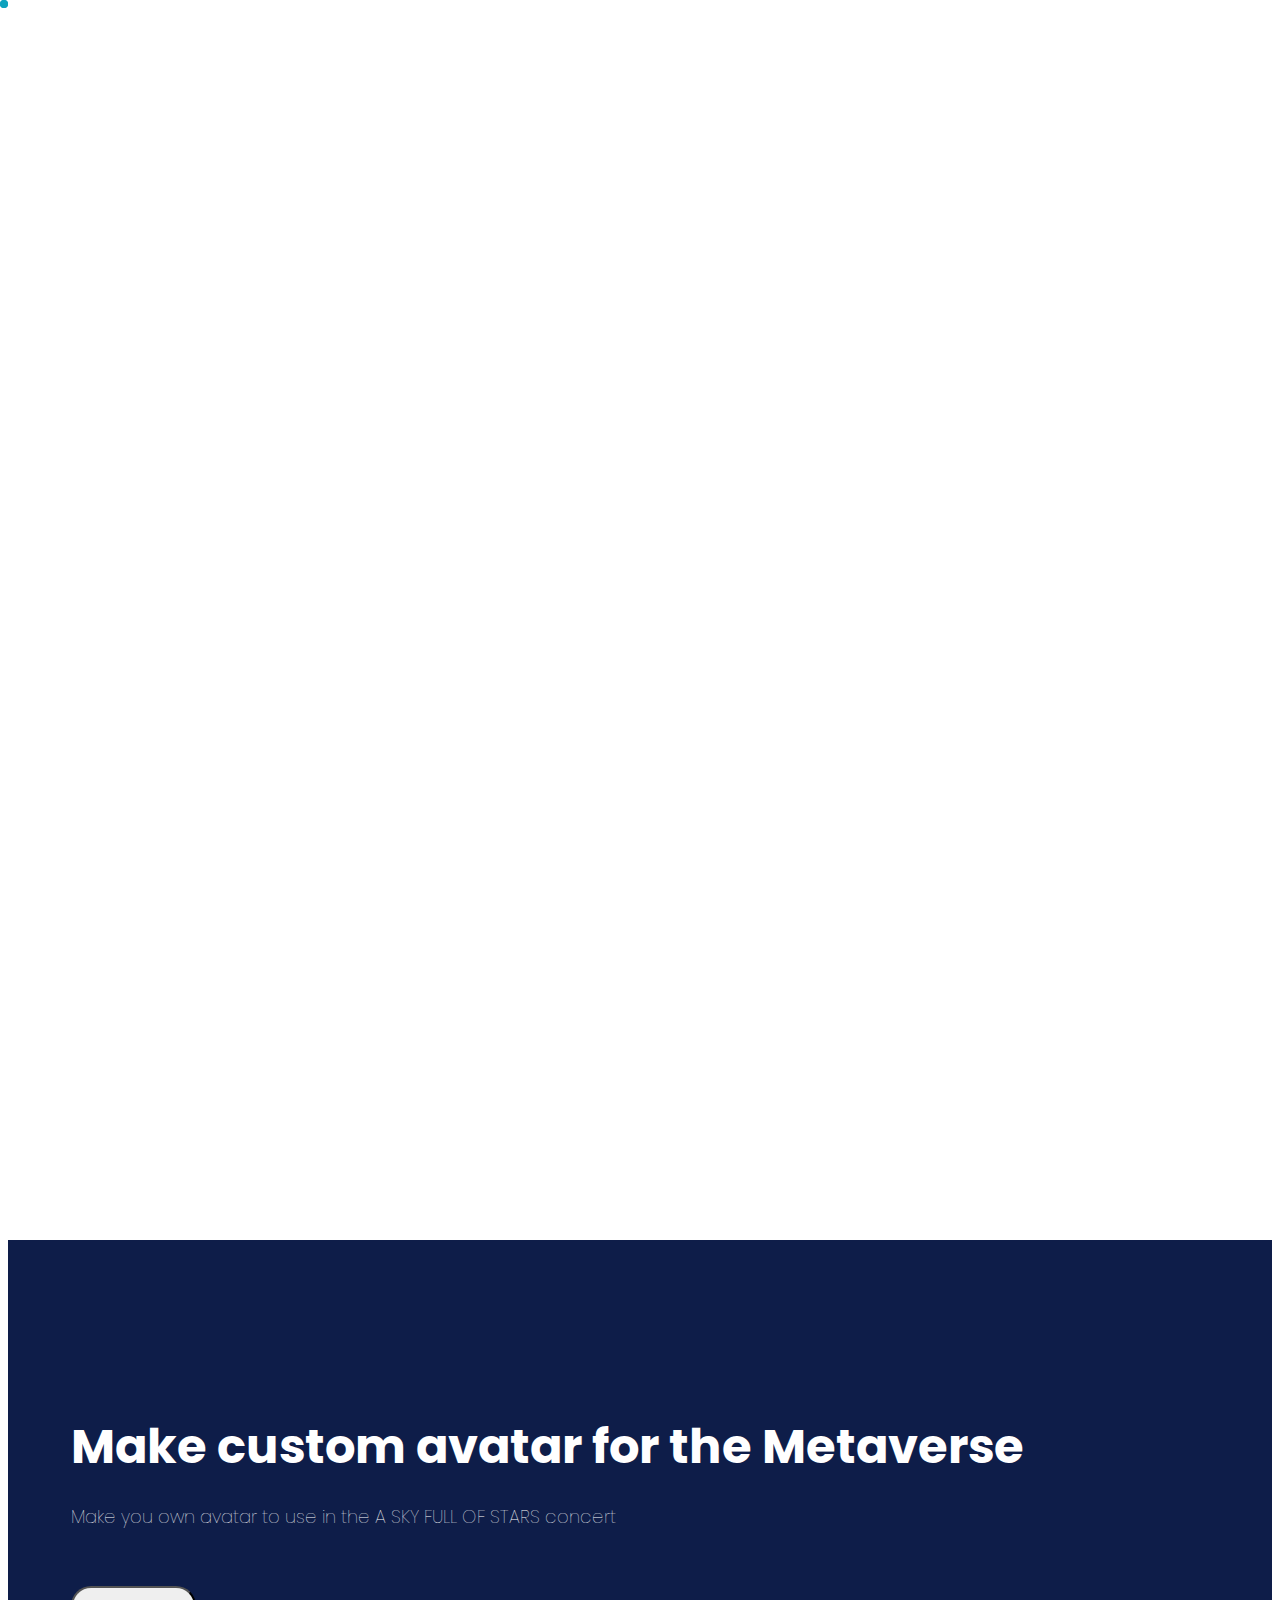
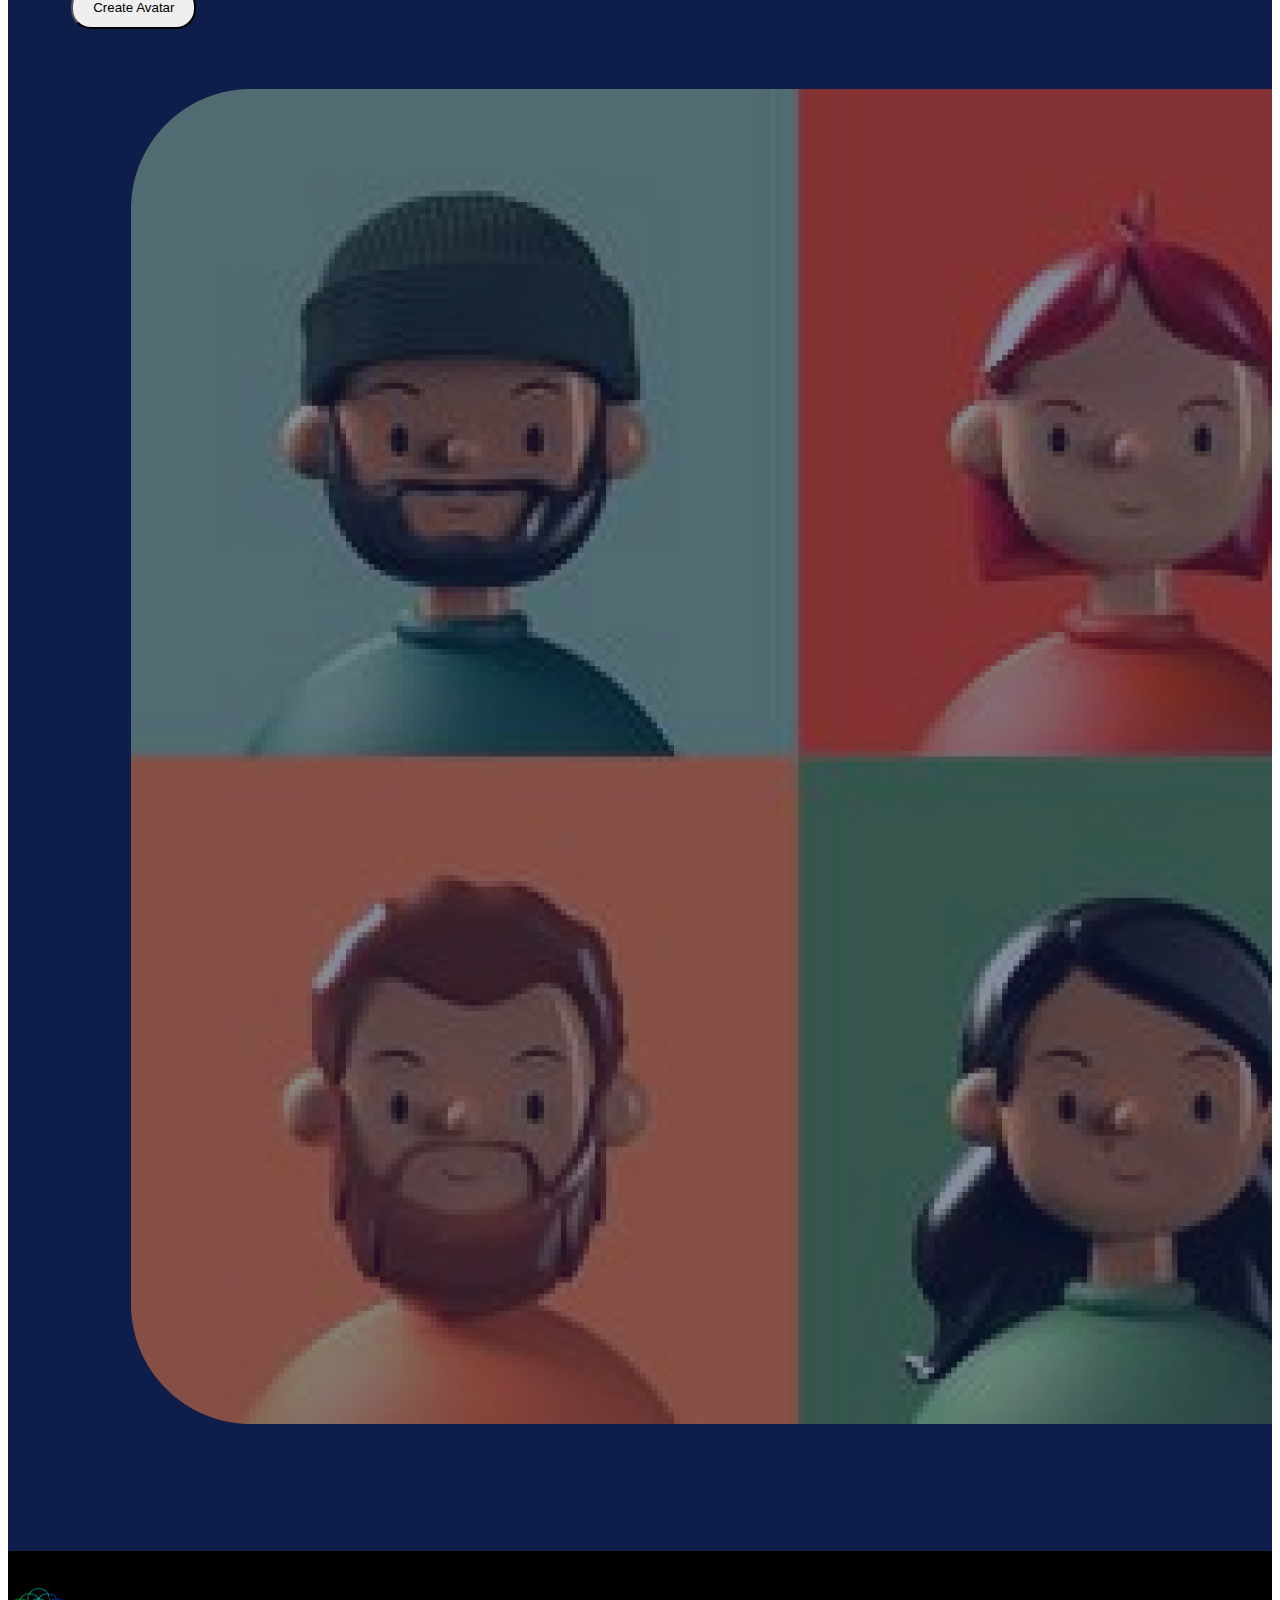
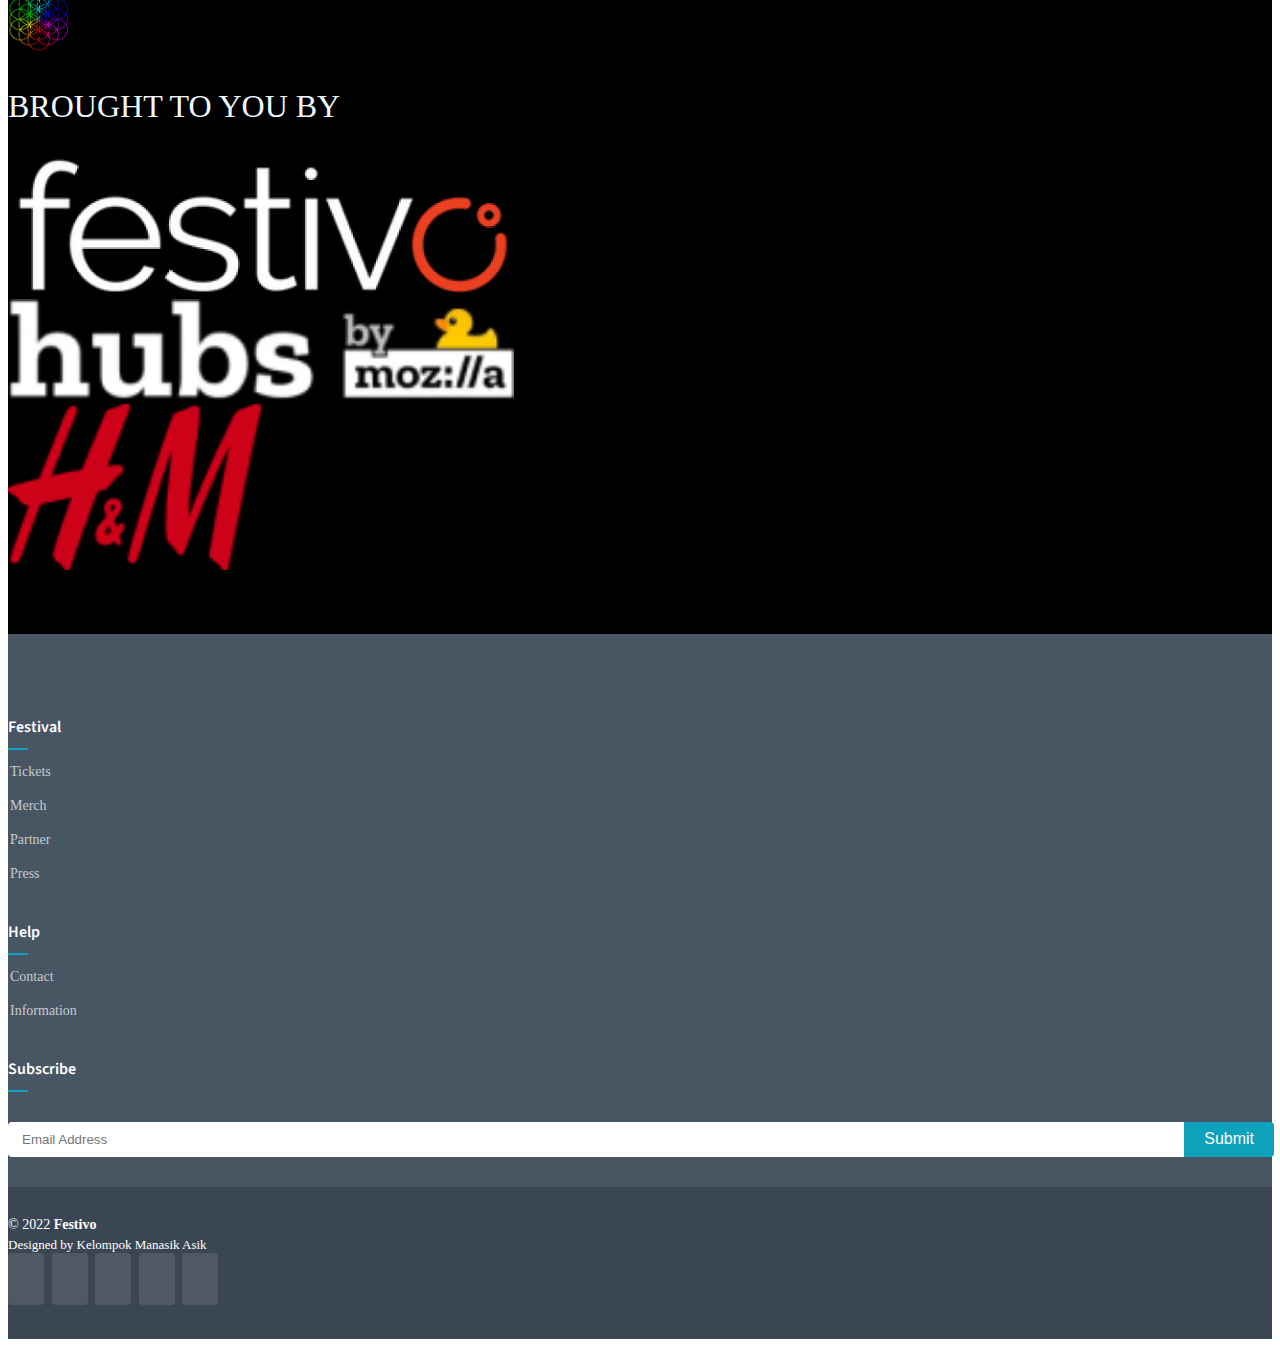
==== commit 30792b46: "Home done" ====
--- a/index.html
+++ b/index.html
@@ -8,7 +8,7 @@
     <title>Coldplay</title>
     <meta content="" name="description">
     <meta content="" name="keywords">
-<!-- test -->
+    <!-- test -->
 
     <!-- Favicons -->
     <link href="assets/img/favicon.png" rel="icon">
@@ -45,27 +45,22 @@
 
     <!-- ======= Header ======= -->
     <header id="header" class="header fixed-top" data-scrollto-offset="0">
-        <div class="container-fluid d-flex align-items-center justify-content-between">
-
+        <div class="container d-flex align-items-center justify-content-between">
             <a href="index.html" class="logo d-flex align-items-center scrollto me-auto me-lg-0">
-                <img src="assets/personal/logo-coldplay.png" alt="">
+                <img src="assets/personal/logo-colour.png" alt="">
             </a>
-
             <nav id="navbar" class="navbar">
                 <ul>
-
                     <li><a class="nav-link scrollto" href="index.html#about">Home</a></li>
                     <li><a class="nav-link scrollto" href="index.html#services">Buy Tickets</a></li>
                     <li><a class="nav-link scrollto" href="index.html#portfolio">Customize Avatar</a></li>
                     <li><a class="nav-link scrollto" href="index.html#team">My Tickets</a></li>
-
                 </ul>
                 <i class="bi bi-list mobile-nav-toggle d-none"></i>
             </nav>
             <!-- .navbar -->
 
-            <a class="btn-getstarted scrollto" href="index.html#about">Get Started</a>
-
+            <a class="btn-getstarted scrollto" href="index.html#about">Login</a>
         </div>
     </header>
     <!-- End Header -->
@@ -84,1254 +79,56 @@
 
     <main id="main">
 
-        <!-- ======= Featured Services Section ======= -->
-        <section id="featured-services" class="featured-services">
-            <div class="container">
-
-                <div class="row gy-4">
-
-                    <div class="col-xl-3 col-md-6 d-flex" data-aos="zoom-out">
-                        <div class="service-item position-relative">
-                            <div class="icon"><i class="bi bi-activity icon"></i></div>
-                            <h4><a href="" class="stretched-link">Lorem Ipsum</a></h4>
-                            <p>Voluptatum deleniti atque corrupti quos dolores et quas molestias excepturi</p>
-                        </div>
-                    </div>
-                    <!-- End Service Item -->
-
-                    <div class="col-xl-3 col-md-6 d-flex" data-aos="zoom-out" data-aos-delay="200">
-                        <div class="service-item position-relative">
-                            <div class="icon"><i class="bi bi-bounding-box-circles icon"></i></div>
-                            <h4><a href="" class="stretched-link">Sed ut perspici</a></h4>
-                            <p>Duis aute irure dolor in reprehenderit in voluptate velit esse cillum dolore</p>
-                        </div>
-                    </div>
-                    <!-- End Service Item -->
-
-                    <div class="col-xl-3 col-md-6 d-flex" data-aos="zoom-out" data-aos-delay="400">
-                        <div class="service-item position-relative">
-                            <div class="icon"><i class="bi bi-calendar4-week icon"></i></div>
-                            <h4><a href="" class="stretched-link">Magni Dolores</a></h4>
-                            <p>Excepteur sint occaecat cupidatat non proident, sunt in culpa qui officia</p>
-                        </div>
-                    </div>
-                    <!-- End Service Item -->
-
-                    <div class="col-xl-3 col-md-6 d-flex" data-aos="zoom-out" data-aos-delay="600">
-                        <div class="service-item position-relative">
-                            <div class="icon"><i class="bi bi-broadcast icon"></i></div>
-                            <h4><a href="" class="stretched-link">Nemo Enim</a></h4>
-                            <p>At vero eos et accusamus et iusto odio dignissimos ducimus qui blanditiis</p>
-                        </div>
-                    </div>
-                    <!-- End Service Item -->
-
-                </div>
-
-            </div>
-        </section>
-        <!-- End Featured Services Section -->
-
         <!-- ======= About Section ======= -->
         <section id="about" class="about">
-            <div class="container" data-aos="fade-up">
-
-                <div class="section-header">
-                    <h2>About Us</h2>
-                    <p>Architecto nobis eos vel nam quidem vitae temporibus voluptates qui hic deserunt iusto omnis nam voluptas asperiores sequi tenetur dolores incidunt enim voluptatem magnam cumque fuga.</p>
-                </div>
-
+            <div class="container" data-aos="fade-up" style="padding: 5%;">
                 <div class="row g-4 g-lg-5" data-aos="fade-up" data-aos-delay="200">
-
+                    <div class="col-lg-7">
+                        <div class="mt-5">
+                            <h3 class="pt-0 pt-lg-5" style="font-weight: bold;">Make custom avatar for the Metaverse</h3>
+                            <p>Make you own avatar to use in the A SKY FULL OF STARS concert</p>
+                            <br>
+                            <br>
+                            <button class="btn btn-light" style="border-radius: 20px; padding: 12px 20px;">Create Avatar</button>
+                        </div>
+                    </div>
                     <div class="col-lg-5">
                         <div class="about-img">
-                            <img src="assets/img/about.jpg" class="img-fluid" alt="">
+                            <img src="assets/personal/avatar.png" class="img-fluid" alt="">
                         </div>
                     </div>
-
-                    <div class="col-lg-7">
-                        <h3 class="pt-0 pt-lg-5">Neque officiis dolore maiores et exercitationem quae est seda lidera pat claero</h3>
-
-                        <!-- Tabs -->
-                        <ul class="nav nav-pills mb-3">
-                            <li><a class="nav-link active" data-bs-toggle="pill" href="#tab1">Saepe fuga</a></li>
-                            <li><a class="nav-link" data-bs-toggle="pill" href="#tab2">Voluptates</a></li>
-                            <li><a class="nav-link" data-bs-toggle="pill" href="#tab3">Corrupti</a></li>
-                        </ul>
-                        <!-- End Tabs -->
-
-                        <!-- Tab Content -->
-                        <div class="tab-content">
-
-                            <div class="tab-pane fade show active" id="tab1">
-
-                                <p class="fst-italic">Consequuntur inventore voluptates consequatur aut vel et. Eos doloribus expedita. Sapiente atque consequatur minima nihil quae aspernatur quo suscipit voluptatem.</p>
-
-                                <div class="d-flex align-items-center mt-4">
-                                    <i class="bi bi-check2"></i>
-                                    <h4>Repudiandae rerum velit modi et officia quasi facilis</h4>
-                                </div>
-                                <p>Laborum omnis voluptates voluptas qui sit aliquam blanditiis. Sapiente minima commodi dolorum non eveniet magni quaerat nemo et.</p>
-
-                                <div class="d-flex align-items-center mt-4">
-                                    <i class="bi bi-check2"></i>
-                                    <h4>Incidunt non veritatis illum ea ut nisi</h4>
-                                </div>
-                                <p>Non quod totam minus repellendus autem sint velit. Rerum debitis facere soluta tenetur. Iure molestiae assumenda sunt qui inventore eligendi voluptates nisi at. Dolorem quo tempora. Quia et perferendis.</p>
-
-                                <div class="d-flex align-items-center mt-4">
-                                    <i class="bi bi-check2"></i>
-                                    <h4>Omnis ab quia nemo dignissimos rem eum quos..</h4>
-                                </div>
-                                <p>Eius alias aut cupiditate. Dolor voluptates animi ut blanditiis quos nam. Magnam officia aut ut alias quo explicabo ullam esse. Sunt magnam et dolorem eaque magnam odit enim quaerat. Vero error error voluptatem eum.</p>
-
-                            </div>
-                            <!-- End Tab 1 Content -->
-
-                            <div class="tab-pane fade show" id="tab2">
-
-                                <p class="fst-italic">Consequuntur inventore voluptates consequatur aut vel et. Eos doloribus expedita. Sapiente atque consequatur minima nihil quae aspernatur quo suscipit voluptatem.</p>
-
-                                <div class="d-flex align-items-center mt-4">
-                                    <i class="bi bi-check2"></i>
-                                    <h4>Repudiandae rerum velit modi et officia quasi facilis</h4>
-                                </div>
-                                <p>Laborum omnis voluptates voluptas qui sit aliquam blanditiis. Sapiente minima commodi dolorum non eveniet magni quaerat nemo et.</p>
-
-                                <div class="d-flex align-items-center mt-4">
-                                    <i class="bi bi-check2"></i>
-                                    <h4>Incidunt non veritatis illum ea ut nisi</h4>
-                                </div>
-                                <p>Non quod totam minus repellendus autem sint velit. Rerum debitis facere soluta tenetur. Iure molestiae assumenda sunt qui inventore eligendi voluptates nisi at. Dolorem quo tempora. Quia et perferendis.</p>
-
-                                <div class="d-flex align-items-center mt-4">
-                                    <i class="bi bi-check2"></i>
-                                    <h4>Omnis ab quia nemo dignissimos rem eum quos..</h4>
-                                </div>
-                                <p>Eius alias aut cupiditate. Dolor voluptates animi ut blanditiis quos nam. Magnam officia aut ut alias quo explicabo ullam esse. Sunt magnam et dolorem eaque magnam odit enim quaerat. Vero error error voluptatem eum.</p>
-
-                            </div>
-                            <!-- End Tab 2 Content -->
-
-                            <div class="tab-pane fade show" id="tab3">
-
-                                <p class="fst-italic">Consequuntur inventore voluptates consequatur aut vel et. Eos doloribus expedita. Sapiente atque consequatur minima nihil quae aspernatur quo suscipit voluptatem.</p>
-
-                                <div class="d-flex align-items-center mt-4">
-                                    <i class="bi bi-check2"></i>
-                                    <h4>Repudiandae rerum velit modi et officia quasi facilis</h4>
-                                </div>
-                                <p>Laborum omnis voluptates voluptas qui sit aliquam blanditiis. Sapiente minima commodi dolorum non eveniet magni quaerat nemo et.</p>
-
-                                <div class="d-flex align-items-center mt-4">
-                                    <i class="bi bi-check2"></i>
-                                    <h4>Incidunt non veritatis illum ea ut nisi</h4>
-                                </div>
-                                <p>Non quod totam minus repellendus autem sint velit. Rerum debitis facere soluta tenetur. Iure molestiae assumenda sunt qui inventore eligendi voluptates nisi at. Dolorem quo tempora. Quia et perferendis.</p>
-
-                                <div class="d-flex align-items-center mt-4">
-                                    <i class="bi bi-check2"></i>
-                                    <h4>Omnis ab quia nemo dignissimos rem eum quos..</h4>
-                                </div>
-                                <p>Eius alias aut cupiditate. Dolor voluptates animi ut blanditiis quos nam. Magnam officia aut ut alias quo explicabo ullam esse. Sunt magnam et dolorem eaque magnam odit enim quaerat. Vero error error voluptatem eum.</p>
-
-                            </div>
-                            <!-- End Tab 3 Content -->
-
-                        </div>
-
-                    </div>
-
-                </div>
-
+                </div>
             </div>
         </section>
         <!-- End About Section -->
-
         <!-- ======= Clients Section ======= -->
-        <section id="clients" class="clients">
+        <section id="clients" class="clients ">
+            <br><br>
             <div class="container" data-aos="zoom-out">
-
-                <div class="clients-slider swiper">
-                    <div class="swiper-wrapper align-items-center">
-                        <div class="swiper-slide"><img src="assets/img/clients/client-1.png" class="img-fluid" alt=""></div>
-                        <div class="swiper-slide"><img src="assets/img/clients/client-2.png" class="img-fluid" alt=""></div>
-                        <div class="swiper-slide"><img src="assets/img/clients/client-3.png" class="img-fluid" alt=""></div>
-                        <div class="swiper-slide"><img src="assets/img/clients/client-4.png" class="img-fluid" alt=""></div>
-                        <div class="swiper-slide"><img src="assets/img/clients/client-5.png" class="img-fluid" alt=""></div>
-                        <div class="swiper-slide"><img src="assets/img/clients/client-6.png" class="img-fluid" alt=""></div>
-                        <div class="swiper-slide"><img src="assets/img/clients/client-7.png" class="img-fluid" alt=""></div>
-                        <div class="swiper-slide"><img src="assets/img/clients/client-8.png" class="img-fluid" alt=""></div>
-                    </div>
-                </div>
+                <div class="row mb-5">
+                    <div class="text-center">
+                        <img src="assets/personal/logo-colour.png" class="img-responsive" alt="" style="width:5%;">
+                    </div>
+                </div>
+                <div class="row text-center mb-5">
+                    <p style="font-size:200%; color:aliceblue;">BROUGHT TO YOU BY</p>
+                </div>
+                <div class="row text-center">
+                    <div class="col-4 ">
+                        <img src="assets/img/clients/client-1.png" class="img-fluid" alt="" style="width:40%;">
+                    </div>
+                    <div class="col-4">
+                        <img src="assets/img/clients/client-2.png" class="img-fluid" alt="" style="width:40%;">
+                    </div>
+                    <div class="col-4">
+                        <img src="assets/img/clients/client-3.png" class="img-fluid" alt="" style="width:20%;">
+                    </div>
+                </div>
+
 
             </div>
         </section>
         <!-- End Clients Section -->
-
-        <!-- ======= Call To Action Section ======= -->
-        <section id="cta" class="cta">
-            <div class="container" data-aos="zoom-out">
-
-                <div class="row g-5">
-
-                    <div class="col-lg-8 col-md-6 content d-flex flex-column justify-content-center order-last order-md-first">
-                        <h3>Alias sunt quas <em>Cupiditate</em> oluptas hic minima</h3>
-                        <p> Duis aute irure dolor in reprehenderit in voluptate velit esse cillum dolore eu fugiat nulla pariatur. Excepteur sint occaecat cupidatat non proident, sunt in culpa qui officia deserunt mollit anim id est laborum.</p>
-                        <a class="cta-btn align-self-start" href="#">Call To Action</a>
-                    </div>
-
-                    <div class="col-lg-4 col-md-6 order-first order-md-last d-flex align-items-center">
-                        <div class="img">
-                            <img src="assets/img/cta.jpg" alt="" class="img-fluid">
-                        </div>
-                    </div>
-
-                </div>
-
-            </div>
-        </section>
-        <!-- End Call To Action Section -->
-
-        <!-- ======= On Focus Section ======= -->
-        <section id="onfocus" class="onfocus">
-            <div class="container-fluid p-0" data-aos="fade-up">
-
-                <div class="row g-0">
-                    <div class="col-lg-6 video-play position-relative">
-                        <a href="https://www.youtube.com/watch?v=LXb3EKWsInQ" class="glightbox play-btn"></a>
-                    </div>
-                    <div class="col-lg-6">
-                        <div class="content d-flex flex-column justify-content-center h-100">
-                            <h3>Voluptatem dignissimos provident quasi corporis</h3>
-                            <p class="fst-italic">
-                                Lorem ipsum dolor sit amet, consectetur adipiscing elit, sed do eiusmod tempor incididunt ut labore et dolore magna aliqua.
-                            </p>
-                            <ul>
-                                <li><i class="bi bi-check-circle"></i> Ullamco laboris nisi ut aliquip ex ea commodo consequat.</li>
-                                <li><i class="bi bi-check-circle"></i> Duis aute irure dolor in reprehenderit in voluptate velit.</li>
-                                <li><i class="bi bi-check-circle"></i> Ullamco laboris nisi ut aliquip ex ea commodo consequat. Duis aute irure dolor in reprehenderit in voluptate trideta storacalaperda mastiro dolore eu fugiat nulla pariatur.</li>
-                            </ul>
-                            <a href="#" class="read-more align-self-start"><span>Read More</span><i class="bi bi-arrow-right"></i></a>
-                        </div>
-                    </div>
-                </div>
-
-            </div>
-        </section>
-        <!-- End On Focus Section -->
-
-        <!-- ======= Features Section ======= -->
-        <section id="features" class="features">
-            <div class="container" data-aos="fade-up">
-
-                <ul class="nav nav-tabs row gy-4 d-flex">
-
-                    <li class="nav-item col-6 col-md-4 col-lg-2">
-                        <a class="nav-link active show" data-bs-toggle="tab" data-bs-target="#tab-1">
-                            <i class="bi bi-binoculars color-cyan"></i>
-                            <h4>Modinest</h4>
-                        </a>
-                    </li>
-                    <!-- End Tab 1 Nav -->
-
-                    <li class="nav-item col-6 col-md-4 col-lg-2">
-                        <a class="nav-link" data-bs-toggle="tab" data-bs-target="#tab-2">
-                            <i class="bi bi-box-seam color-indigo"></i>
-                            <h4>Undaesenti</h4>
-                        </a>
-                    </li>
-                    <!-- End Tab 2 Nav -->
-
-                    <li class="nav-item col-6 col-md-4 col-lg-2">
-                        <a class="nav-link" data-bs-toggle="tab" data-bs-target="#tab-3">
-                            <i class="bi bi-brightness-high color-teal"></i>
-                            <h4>Pariatur</h4>
-                        </a>
-                    </li>
-                    <!-- End Tab 3 Nav -->
-
-                    <li class="nav-item col-6 col-md-4 col-lg-2">
-                        <a class="nav-link" data-bs-toggle="tab" data-bs-target="#tab-4">
-                            <i class="bi bi-command color-red"></i>
-                            <h4>Nostrum</h4>
-                        </a>
-                    </li>
-                    <!-- End Tab 4 Nav -->
-
-                    <li class="nav-item col-6 col-md-4 col-lg-2">
-                        <a class="nav-link" data-bs-toggle="tab" data-bs-target="#tab-5">
-                            <i class="bi bi-easel color-blue"></i>
-                            <h4>Adipiscing</h4>
-                        </a>
-                    </li>
-                    <!-- End Tab 5 Nav -->
-
-                    <li class="nav-item col-6 col-md-4 col-lg-2">
-                        <a class="nav-link" data-bs-toggle="tab" data-bs-target="#tab-6">
-                            <i class="bi bi-map color-orange"></i>
-                            <h4>Reprehit</h4>
-                        </a>
-                    </li>
-                    <!-- End Tab 6 Nav -->
-
-                </ul>
-
-                <div class="tab-content">
-
-                    <div class="tab-pane active show" id="tab-1">
-                        <div class="row gy-4">
-                            <div class="col-lg-8 order-2 order-lg-1" data-aos="fade-up" data-aos-delay="100">
-                                <h3>Modinest</h3>
-                                <p class="fst-italic">
-                                    Lorem ipsum dolor sit amet, consectetur adipiscing elit, sed do eiusmod tempor incididunt ut labore et dolore magna aliqua.
-                                </p>
-                                <ul>
-                                    <li><i class="bi bi-check-circle-fill"></i> Ullamco laboris nisi ut aliquip ex ea commodo consequat.</li>
-                                    <li><i class="bi bi-check-circle-fill"></i> Duis aute irure dolor in reprehenderit in voluptate velit.</li>
-                                    <li><i class="bi bi-check-circle-fill"></i> Ullamco laboris nisi ut aliquip ex ea commodo consequat. Duis aute irure dolor in reprehenderit in voluptate trideta storacalaperda mastiro dolore eu fugiat nulla pariatur.</li>
-                                </ul>
-                                <p>
-                                    Ullamco laboris nisi ut aliquip ex ea commodo consequat. Duis aute irure dolor in reprehenderit in voluptate velit esse cillum dolore eu fugiat nulla pariatur. Excepteur sint occaecat cupidatat non proident, sunt in culpa qui officia deserunt mollit anim
-                                    id est laborum
-                                </p>
-                            </div>
-                            <div class="col-lg-4 order-1 order-lg-2 text-center" data-aos="fade-up" data-aos-delay="200">
-                                <img src="assets/img/features-1.svg" alt="" class="img-fluid">
-                            </div>
-                        </div>
-                    </div>
-                    <!-- End Tab Content 1 -->
-
-                    <div class="tab-pane" id="tab-2">
-                        <div class="row gy-4">
-                            <div class="col-lg-8 order-2 order-lg-1">
-                                <h3>Undaesenti</h3>
-                                <p>
-                                    Ullamco laboris nisi ut aliquip ex ea commodo consequat. Duis aute irure dolor in reprehenderit in voluptate velit esse cillum dolore eu fugiat nulla pariatur. Excepteur sint occaecat cupidatat non proident, sunt in culpa qui officia deserunt mollit anim
-                                    id est laborum
-                                </p>
-                                <p class="fst-italic">
-                                    Lorem ipsum dolor sit amet, consectetur adipiscing elit, sed do eiusmod tempor incididunt ut labore et dolore magna aliqua.
-                                </p>
-                                <ul>
-                                    <li><i class="bi bi-check-circle-fill"></i> Ullamco laboris nisi ut aliquip ex ea commodo consequat.</li>
-                                    <li><i class="bi bi-check-circle-fill"></i> Duis aute irure dolor in reprehenderit in voluptate velit.</li>
-                                    <li><i class="bi bi-check-circle-fill"></i> Provident mollitia neque rerum asperiores dolores quos qui a. Ipsum neque dolor voluptate nisi sed.</li>
-                                    <li><i class="bi bi-check-circle-fill"></i> Ullamco laboris nisi ut aliquip ex ea commodo consequat. Duis aute irure dolor in reprehenderit in voluptate trideta storacalaperda mastiro dolore eu fugiat nulla pariatur.</li>
-                                </ul>
-                            </div>
-                            <div class="col-lg-4 order-1 order-lg-2 text-center">
-                                <img src="assets/img/features-2.svg" alt="" class="img-fluid">
-                            </div>
-                        </div>
-                    </div>
-                    <!-- End Tab Content 2 -->
-
-                    <div class="tab-pane" id="tab-3">
-                        <div class="row gy-4">
-                            <div class="col-lg-8 order-2 order-lg-1">
-                                <h3>Pariatur</h3>
-                                <p>
-                                    Ullamco laboris nisi ut aliquip ex ea commodo consequat. Duis aute irure dolor in reprehenderit in voluptate velit esse cillum dolore eu fugiat nulla pariatur. Excepteur sint occaecat cupidatat non proident, sunt in culpa qui officia deserunt mollit anim
-                                    id est laborum
-                                </p>
-                                <ul>
-                                    <li><i class="bi bi-check-circle-fill"></i> Ullamco laboris nisi ut aliquip ex ea commodo consequat.</li>
-                                    <li><i class="bi bi-check-circle-fill"></i> Duis aute irure dolor in reprehenderit in voluptate velit.</li>
-                                    <li><i class="bi bi-check-circle-fill"></i> Provident mollitia neque rerum asperiores dolores quos qui a. Ipsum neque dolor voluptate nisi sed.</li>
-                                </ul>
-                                <p class="fst-italic">
-                                    Lorem ipsum dolor sit amet, consectetur adipiscing elit, sed do eiusmod tempor incididunt ut labore et dolore magna aliqua.
-                                </p>
-                            </div>
-                            <div class="col-lg-4 order-1 order-lg-2 text-center">
-                                <img src="assets/img/features-3.svg" alt="" class="img-fluid">
-                            </div>
-                        </div>
-                    </div>
-                    <!-- End Tab Content 3 -->
-
-                    <div class="tab-pane" id="tab-4">
-                        <div class="row gy-4">
-                            <div class="col-lg-8 order-2 order-lg-1">
-                                <h3>Nostrum</h3>
-                                <p>
-                                    Ullamco laboris nisi ut aliquip ex ea commodo consequat. Duis aute irure dolor in reprehenderit in voluptate velit esse cillum dolore eu fugiat nulla pariatur. Excepteur sint occaecat cupidatat non proident, sunt in culpa qui officia deserunt mollit anim
-                                    id est laborum
-                                </p>
-                                <p class="fst-italic">
-                                    Lorem ipsum dolor sit amet, consectetur adipiscing elit, sed do eiusmod tempor incididunt ut labore et dolore magna aliqua.
-                                </p>
-                                <ul>
-                                    <li><i class="bi bi-check-circle-fill"></i> Ullamco laboris nisi ut aliquip ex ea commodo consequat.</li>
-                                    <li><i class="bi bi-check-circle-fill"></i> Duis aute irure dolor in reprehenderit in voluptate velit.</li>
-                                    <li><i class="bi bi-check-circle-fill"></i> Ullamco laboris nisi ut aliquip ex ea commodo consequat. Duis aute irure dolor in reprehenderit in voluptate trideta storacalaperda mastiro dolore eu fugiat nulla pariatur.</li>
-                                </ul>
-                            </div>
-                            <div class="col-lg-4 order-1 order-lg-2 text-center">
-                                <img src="assets/img/features-4.svg" alt="" class="img-fluid">
-                            </div>
-                        </div>
-                    </div>
-                    <!-- End Tab Content 4 -->
-
-                    <div class="tab-pane" id="tab-5">
-                        <div class="row gy-4">
-                            <div class="col-lg-8 order-2 order-lg-1">
-                                <h3>Adipiscing</h3>
-                                <p>
-                                    Ullamco laboris nisi ut aliquip ex ea commodo consequat. Duis aute irure dolor in reprehenderit in voluptate velit esse cillum dolore eu fugiat nulla pariatur. Excepteur sint occaecat cupidatat non proident, sunt in culpa qui officia deserunt mollit anim
-                                    id est laborum
-                                </p>
-                                <p class="fst-italic">
-                                    Lorem ipsum dolor sit amet, consectetur adipiscing elit, sed do eiusmod tempor incididunt ut labore et dolore magna aliqua.
-                                </p>
-                                <ul>
-                                    <li><i class="bi bi-check-circle-fill"></i> Ullamco laboris nisi ut aliquip ex ea commodo consequat.</li>
-                                    <li><i class="bi bi-check-circle-fill"></i> Duis aute irure dolor in reprehenderit in voluptate velit.</li>
-                                    <li><i class="bi bi-check-circle-fill"></i> Ullamco laboris nisi ut aliquip ex ea commodo consequat. Duis aute irure dolor in reprehenderit in voluptate trideta storacalaperda mastiro dolore eu fugiat nulla pariatur.</li>
-                                </ul>
-                            </div>
-                            <div class="col-lg-4 order-1 order-lg-2 text-center">
-                                <img src="assets/img/features-5.svg" alt="" class="img-fluid">
-                            </div>
-                        </div>
-                    </div>
-                    <!-- End Tab Content 5 -->
-
-                    <div class="tab-pane" id="tab-6">
-                        <div class="row gy-4">
-                            <div class="col-lg-8 order-2 order-lg-1">
-                                <h3>Reprehit</h3>
-                                <p>
-                                    Ullamco laboris nisi ut aliquip ex ea commodo consequat. Duis aute irure dolor in reprehenderit in voluptate velit esse cillum dolore eu fugiat nulla pariatur. Excepteur sint occaecat cupidatat non proident, sunt in culpa qui officia deserunt mollit anim
-                                    id est laborum
-                                </p>
-                                <p class="fst-italic">
-                                    Lorem ipsum dolor sit amet, consectetur adipiscing elit, sed do eiusmod tempor incididunt ut labore et dolore magna aliqua.
-                                </p>
-                                <ul>
-                                    <li><i class="bi bi-check-circle-fill"></i> Ullamco laboris nisi ut aliquip ex ea commodo consequat.</li>
-                                    <li><i class="bi bi-check-circle-fill"></i> Duis aute irure dolor in reprehenderit in voluptate velit.</li>
-                                    <li><i class="bi bi-check-circle-fill"></i> Ullamco laboris nisi ut aliquip ex ea commodo consequat. Duis aute irure dolor in reprehenderit in voluptate trideta storacalaperda mastiro dolore eu fugiat nulla pariatur.</li>
-                                </ul>
-                            </div>
-                            <div class="col-lg-4 order-1 order-lg-2 text-center">
-                                <img src="assets/img/features-6.svg" alt="" class="img-fluid">
-                            </div>
-                        </div>
-                    </div>
-                    <!-- End Tab Content 6 -->
-
-                </div>
-
-            </div>
-        </section>
-        <!-- End Features Section -->
-
-        <!-- ======= Services Section ======= -->
-        <section id="services" class="services">
-            <div class="container" data-aos="fade-up">
-
-                <div class="section-header">
-                    <h2>Our Services</h2>
-                    <p>Ea vitae aspernatur deserunt voluptatem impedit deserunt magnam occaecati dssumenda quas ut ad dolores adipisci aliquam.</p>
-                </div>
-
-                <div class="row gy-5">
-
-                    <div class="col-xl-4 col-md-6" data-aos="zoom-in" data-aos-delay="200">
-                        <div class="service-item">
-                            <div class="img">
-                                <img src="assets/img/services-1.jpg" class="img-fluid" alt="">
-                            </div>
-                            <div class="details position-relative">
-                                <div class="icon">
-                                    <i class="bi bi-activity"></i>
-                                </div>
-                                <a href="#" class="stretched-link">
-                                    <h3>Nesciunt Mete</h3>
-                                </a>
-                                <p>Provident nihil minus qui consequatur non omnis maiores. Eos accusantium minus dolores iure perferendis.</p>
-                            </div>
-                        </div>
-                    </div>
-                    <!-- End Service Item -->
-
-                    <div class="col-xl-4 col-md-6" data-aos="zoom-in" data-aos-delay="300">
-                        <div class="service-item">
-                            <div class="img">
-                                <img src="assets/img/services-2.jpg" class="img-fluid" alt="">
-                            </div>
-                            <div class="details position-relative">
-                                <div class="icon">
-                                    <i class="bi bi-broadcast"></i>
-                                </div>
-                                <a href="#" class="stretched-link">
-                                    <h3>Eosle Commodi</h3>
-                                </a>
-                                <p>Ut autem aut autem non a. Sint sint sit facilis nam iusto sint. Libero corrupti neque eum hic non ut nesciunt dolorem.</p>
-                            </div>
-                        </div>
-                    </div>
-                    <!-- End Service Item -->
-
-                    <div class="col-xl-4 col-md-6" data-aos="zoom-in" data-aos-delay="400">
-                        <div class="service-item">
-                            <div class="img">
-                                <img src="assets/img/services-3.jpg" class="img-fluid" alt="">
-                            </div>
-                            <div class="details position-relative">
-                                <div class="icon">
-                                    <i class="bi bi-easel"></i>
-                                </div>
-                                <a href="#" class="stretched-link">
-                                    <h3>Ledo Markt</h3>
-                                </a>
-                                <p>Ut excepturi voluptatem nisi sed. Quidem fuga consequatur. Minus ea aut. Vel qui id voluptas adipisci eos earum corrupti.</p>
-                            </div>
-                        </div>
-                    </div>
-                    <!-- End Service Item -->
-
-                    <div class="col-xl-4 col-md-6" data-aos="zoom-in" data-aos-delay="500">
-                        <div class="service-item">
-                            <div class="img">
-                                <img src="assets/img/services-4.jpg" class="img-fluid" alt="">
-                            </div>
-                            <div class="details position-relative">
-                                <div class="icon">
-                                    <i class="bi bi-bounding-box-circles"></i>
-                                </div>
-                                <a href="#" class="stretched-link">
-                                    <h3>Asperiores Commodit</h3>
-                                </a>
-                                <p>Non et temporibus minus omnis sed dolor esse consequatur. Cupiditate sed error ea fuga sit provident adipisci neque.</p>
-                                <a href="#" class="stretched-link"></a>
-                            </div>
-                        </div>
-                    </div>
-                    <!-- End Service Item -->
-
-                    <div class="col-xl-4 col-md-6" data-aos="zoom-in" data-aos-delay="600">
-                        <div class="service-item">
-                            <div class="img">
-                                <img src="assets/img/services-5.jpg" class="img-fluid" alt="">
-                            </div>
-                            <div class="details position-relative">
-                                <div class="icon">
-                                    <i class="bi bi-calendar4-week"></i>
-                                </div>
-                                <a href="#" class="stretched-link">
-                                    <h3>Velit Doloremque</h3>
-                                </a>
-                                <p>Cumque et suscipit saepe. Est maiores autem enim facilis ut aut ipsam corporis aut. Sed animi at autem alias eius labore.</p>
-                                <a href="#" class="stretched-link"></a>
-                            </div>
-                        </div>
-                    </div>
-                    <!-- End Service Item -->
-
-                    <div class="col-xl-4 col-md-6" data-aos="zoom-in" data-aos-delay="700">
-                        <div class="service-item">
-                            <div class="img">
-                                <img src="assets/img/services-6.jpg" class="img-fluid" alt="">
-                            </div>
-                            <div class="details position-relative">
-                                <div class="icon">
-                                    <i class="bi bi-chat-square-text"></i>
-                                </div>
-                                <a href="#" class="stretched-link">
-                                    <h3>Dolori Architecto</h3>
-                                </a>
-                                <p>Hic molestias ea quibusdam eos. Fugiat enim doloremque aut neque non et debitis iure. Corrupti recusandae ducimus enim.</p>
-                                <a href="#" class="stretched-link"></a>
-                            </div>
-                        </div>
-                    </div>
-                    <!-- End Service Item -->
-
-                </div>
-
-            </div>
-        </section>
-        <!-- End Services Section -->
-
-        <!-- ======= Testimonials Section ======= -->
-        <section id="testimonials" class="testimonials">
-            <div class="container" data-aos="fade-up">
-
-                <div class="testimonials-slider swiper">
-                    <div class="swiper-wrapper">
-
-                        <div class="swiper-slide">
-                            <div class="testimonial-item">
-                                <img src="assets/img/testimonials/testimonials-1.jpg" class="testimonial-img" alt="">
-                                <h3>Saul Goodman</h3>
-                                <h4>Ceo &amp; Founder</h4>
-                                <div class="stars">
-                                    <i class="bi bi-star-fill"></i><i class="bi bi-star-fill"></i><i class="bi bi-star-fill"></i><i class="bi bi-star-fill"></i><i class="bi bi-star-fill"></i>
-                                </div>
-                                <p>
-                                    <i class="bi bi-quote quote-icon-left"></i> Proin iaculis purus consequat sem cure digni ssim donec porttitora entum suscipit rhoncus. Accusantium quam, ultricies eget id, aliquam eget nibh et. Maecen aliquam, risus
-                                    at semper.
-                                    <i class="bi bi-quote quote-icon-right"></i>
-                                </p>
-                            </div>
-                        </div>
-                        <!-- End testimonial item -->
-
-                        <div class="swiper-slide">
-                            <div class="testimonial-item">
-                                <img src="assets/img/testimonials/testimonials-2.jpg" class="testimonial-img" alt="">
-                                <h3>Sara Wilsson</h3>
-                                <h4>Designer</h4>
-                                <div class="stars">
-                                    <i class="bi bi-star-fill"></i><i class="bi bi-star-fill"></i><i class="bi bi-star-fill"></i><i class="bi bi-star-fill"></i><i class="bi bi-star-fill"></i>
-                                </div>
-                                <p>
-                                    <i class="bi bi-quote quote-icon-left"></i> Export tempor illum tamen malis malis eram quae irure esse labore quem cillum quid cillum eram malis quorum velit fore eram velit sunt aliqua noster fugiat irure amet legam
-                                    anim culpa.
-                                    <i class="bi bi-quote quote-icon-right"></i>
-                                </p>
-                            </div>
-                        </div>
-                        <!-- End testimonial item -->
-
-                        <div class="swiper-slide">
-                            <div class="testimonial-item">
-                                <img src="assets/img/testimonials/testimonials-3.jpg" class="testimonial-img" alt="">
-                                <h3>Jena Karlis</h3>
-                                <h4>Store Owner</h4>
-                                <div class="stars">
-                                    <i class="bi bi-star-fill"></i><i class="bi bi-star-fill"></i><i class="bi bi-star-fill"></i><i class="bi bi-star-fill"></i><i class="bi bi-star-fill"></i>
-                                </div>
-                                <p>
-                                    <i class="bi bi-quote quote-icon-left"></i> Enim nisi quem export duis labore cillum quae magna enim sint quorum nulla quem veniam duis minim tempor labore quem eram duis noster aute amet eram fore quis sint minim.
-                                    <i class="bi bi-quote quote-icon-right"></i>
-                                </p>
-                            </div>
-                        </div>
-                        <!-- End testimonial item -->
-
-                        <div class="swiper-slide">
-                            <div class="testimonial-item">
-                                <img src="assets/img/testimonials/testimonials-4.jpg" class="testimonial-img" alt="">
-                                <h3>Matt Brandon</h3>
-                                <h4>Freelancer</h4>
-                                <div class="stars">
-                                    <i class="bi bi-star-fill"></i><i class="bi bi-star-fill"></i><i class="bi bi-star-fill"></i><i class="bi bi-star-fill"></i><i class="bi bi-star-fill"></i>
-                                </div>
-                                <p>
-                                    <i class="bi bi-quote quote-icon-left"></i> Fugiat enim eram quae cillum dolore dolor amet nulla culpa multos export minim fugiat minim velit minim dolor enim duis veniam ipsum anim magna sunt elit fore quem dolore
-                                    labore illum veniam.
-                                    <i class="bi bi-quote quote-icon-right"></i>
-                                </p>
-                            </div>
-                        </div>
-                        <!-- End testimonial item -->
-
-                        <div class="swiper-slide">
-                            <div class="testimonial-item">
-                                <img src="assets/img/testimonials/testimonials-5.jpg" class="testimonial-img" alt="">
-                                <h3>John Larson</h3>
-                                <h4>Entrepreneur</h4>
-                                <div class="stars">
-                                    <i class="bi bi-star-fill"></i><i class="bi bi-star-fill"></i><i class="bi bi-star-fill"></i><i class="bi bi-star-fill"></i><i class="bi bi-star-fill"></i>
-                                </div>
-                                <p>
-                                    <i class="bi bi-quote quote-icon-left"></i> Quis quorum aliqua sint quem legam fore sunt eram irure aliqua veniam tempor noster veniam enim culpa labore duis sunt culpa nulla illum cillum fugiat legam esse veniam culpa
-                                    fore nisi cillum quid.
-                                    <i class="bi bi-quote quote-icon-right"></i>
-                                </p>
-                            </div>
-                        </div>
-                        <!-- End testimonial item -->
-
-                    </div>
-                    <div class="swiper-pagination"></div>
-                </div>
-
-            </div>
-        </section>
-        <!-- End Testimonials Section -->
-
-        <!-- ======= Pricing Section ======= -->
-        <section id="pricing" class="pricing">
-            <div class="container" data-aos="fade-up">
-
-                <div class="section-header">
-                    <h2>Our Pricing</h2>
-                    <p>Architecto nobis eos vel nam quidem vitae temporibus voluptates qui hic deserunt iusto omnis nam voluptas asperiores sequi tenetur dolores incidunt enim voluptatem magnam cumque fuga.</p>
-                </div>
-
-                <div class="row gy-4">
-
-                    <div class="col-lg-4" data-aos="zoom-in" data-aos-delay="200">
-                        <div class="pricing-item">
-
-                            <div class="pricing-header">
-                                <h3>Free Plan</h3>
-                                <h4><sup>$</sup>0<span> / month</span></h4>
-                            </div>
-
-                            <ul>
-                                <li><i class="bi bi-dot"></i> <span>Quam adipiscing vitae proin</span></li>
-                                <li><i class="bi bi-dot"></i> <span>Nec feugiat nisl pretium</span></li>
-                                <li><i class="bi bi-dot"></i> <span>Nulla at volutpat diam uteera</span></li>
-                                <li class="na"><i class="bi bi-x"></i> <span>Pharetra massa massa ultricies</span></li>
-                                <li class="na"><i class="bi bi-x"></i> <span>Massa ultricies mi quis hendrerit</span></li>
-                            </ul>
-
-                            <div class="text-center mt-auto">
-                                <a href="#" class="buy-btn">Buy Now</a>
-                            </div>
-
-                        </div>
-                    </div>
-                    <!-- End Pricing Item -->
-
-                    <div class="col-lg-4" data-aos="zoom-in" data-aos-delay="400">
-                        <div class="pricing-item featured">
-
-                            <div class="pricing-header">
-                                <h3>Business Plan</h3>
-                                <h4><sup>$</sup>29<span> / month</span></h4>
-                            </div>
-
-                            <ul>
-                                <li><i class="bi bi-dot"></i> <span>Quam adipiscing vitae proin</span></li>
-                                <li><i class="bi bi-dot"></i> <span>Nec feugiat nisl pretium</span></li>
-                                <li><i class="bi bi-dot"></i> <span>Nulla at volutpat diam uteera</spa>
-                </li>
-                <li><i class="bi bi-dot"></i> <span>Pharetra massa massa ultricies</spa>
-                </li>
-                <li><i class="bi bi-dot"></i> <span>Massa ultricies mi quis hendrerit</span></li>
-                            </ul>
-
-                            <div class="text-center mt-auto">
-                                <a href="#" class="buy-btn">Buy Now</a>
-                            </div>
-
-                        </div>
-                    </div>
-                    <!-- End Pricing Item -->
-
-                    <div class="col-lg-4" data-aos="zoom-in" data-aos-delay="600">
-                        <div class="pricing-item">
-
-                            <div class="pricing-header">
-                                <h3>Developer Plan</h3>
-                                <h4><sup>$</sup>49<span> / month</span></h4>
-                            </div>
-
-                            <ul>
-                                <li><i class="bi bi-dot"></i> <span>Quam adipiscing vitae proin</span></li>
-                                <li><i class="bi bi-dot"></i> <span>Nec feugiat nisl pretium</span></li>
-                                <li><i class="bi bi-dot"></i> <span>Nulla at volutpat diam uteera</span></li>
-                                <li><i class="bi bi-dot"></i> <span>Pharetra massa massa ultricies</span></li>
-                                <li><i class="bi bi-dot"></i> <span>Massa ultricies mi quis hendrerit</span></li>
-                            </ul>
-
-                            <div class="text-center mt-auto">
-                                <a href="#" class="buy-btn">Buy Now</a>
-                            </div>
-
-                        </div>
-                    </div>
-                    <!-- End Pricing Item -->
-
-                </div>
-
-            </div>
-        </section>
-        <!-- End Pricing Section -->
-
-        <!-- ======= F.A.Q Section ======= -->
-        <section id="faq" class="faq">
-            <div class="container-fluid" data-aos="fade-up">
-
-                <div class="row gy-4">
-
-                    <div class="col-lg-7 d-flex flex-column justify-content-center align-items-stretch  order-2 order-lg-1">
-
-                        <div class="content px-xl-5">
-                            <h3>Frequently Asked <strong>Questions</strong></h3>
-                            <p>
-                                Lorem ipsum dolor sit amet, consectetur adipiscing elit, sed do eiusmod tempor incididunt ut labore et dolore magna aliqua. Duis aute irure dolor in reprehenderit
-                            </p>
-                        </div>
-
-                        <div class="accordion accordion-flush px-xl-5" id="faqlist">
-
-                            <div class="accordion-item" data-aos="fade-up" data-aos-delay="200">
-                                <h3 class="accordion-header">
-                                    <button class="accordion-button collapsed" type="button" data-bs-toggle="collapse" data-bs-target="#faq-content-1">
-                    <i class="bi bi-question-circle question-icon"></i>
-                    Non consectetur a erat nam at lectus urna duis?
-                  </button>
-                                </h3>
-                                <div id="faq-content-1" class="accordion-collapse collapse" data-bs-parent="#faqlist">
-                                    <div class="accordion-body">
-                                        Feugiat pretium nibh ipsum consequat. Tempus iaculis urna id volutpat lacus laoreet non curabitur gravida. Venenatis lectus magna fringilla urna porttitor rhoncus dolor purus non.
-                                    </div>
-                                </div>
-                            </div>
-                            <!-- # Faq item-->
-
-                            <div class="accordion-item" data-aos="fade-up" data-aos-delay="300">
-                                <h3 class="accordion-header">
-                                    <button class="accordion-button collapsed" type="button" data-bs-toggle="collapse" data-bs-target="#faq-content-2">
-                    <i class="bi bi-question-circle question-icon"></i>
-                    Feugiat scelerisque varius morbi enim nunc faucibus a pellentesque?
-                  </button>
-                                </h3>
-                                <div id="faq-content-2" class="accordion-collapse collapse" data-bs-parent="#faqlist">
-                                    <div class="accordion-body">
-                                        Dolor sit amet consectetur adipiscing elit pellentesque habitant morbi. Id interdum velit laoreet id donec ultrices. Fringilla phasellus faucibus scelerisque eleifend donec pretium. Est pellentesque elit ullamcorper dignissim. Mauris ultrices eros in
-                                        cursus turpis massa tincidunt dui.
-                                    </div>
-                                </div>
-                            </div>
-                            <!-- # Faq item-->
-
-                            <div class="accordion-item" data-aos="fade-up" data-aos-delay="400">
-                                <h3 class="accordion-header">
-                                    <button class="accordion-button collapsed" type="button" data-bs-toggle="collapse" data-bs-target="#faq-content-3">
-                    <i class="bi bi-question-circle question-icon"></i>
-                    Dolor sit amet consectetur adipiscing elit pellentesque habitant morbi?
-                  </button>
-                                </h3>
-                                <div id="faq-content-3" class="accordion-collapse collapse" data-bs-parent="#faqlist">
-                                    <div class="accordion-body">
-                                        Eleifend mi in nulla posuere sollicitudin aliquam ultrices sagittis orci. Faucibus pulvinar elementum integer enim. Sem nulla pharetra diam sit amet nisl suscipit. Rutrum tellus pellentesque eu tincidunt. Lectus urna duis convallis convallis tellus. Urna
-                                        molestie at elementum eu facilisis sed odio morbi quis
-                                    </div>
-                                </div>
-                            </div>
-                            <!-- # Faq item-->
-
-                            <div class="accordion-item" data-aos="fade-up" data-aos-delay="500">
-                                <h3 class="accordion-header">
-                                    <button class="accordion-button collapsed" type="button" data-bs-toggle="collapse" data-bs-target="#faq-content-4">
-                    <i class="bi bi-question-circle question-icon"></i>
-                    Ac odio tempor orci dapibus. Aliquam eleifend mi in nulla?
-                  </button>
-                                </h3>
-                                <div id="faq-content-4" class="accordion-collapse collapse" data-bs-parent="#faqlist">
-                                    <div class="accordion-body">
-                                        <i class="bi bi-question-circle question-icon"></i> Dolor sit amet consectetur adipiscing elit pellentesque habitant morbi. Id interdum velit laoreet id donec ultrices. Fringilla phasellus faucibus scelerisque eleifend
-                                        donec pretium. Est pellentesque elit ullamcorper dignissim. Mauris ultrices eros in cursus turpis massa tincidunt dui.
-                                    </div>
-                                </div>
-                            </div>
-                            <!-- # Faq item-->
-
-                            <div class="accordion-item" data-aos="fade-up" data-aos-delay="600">
-                                <h3 class="accordion-header">
-                                    <button class="accordion-button collapsed" type="button" data-bs-toggle="collapse" data-bs-target="#faq-content-5">
-                    <i class="bi bi-question-circle question-icon"></i>
-                    Tempus quam pellentesque nec nam aliquam sem et tortor consequat?
-                  </button>
-                                </h3>
-                                <div id="faq-content-5" class="accordion-collapse collapse" data-bs-parent="#faqlist">
-                                    <div class="accordion-body">
-                                        Molestie a iaculis at erat pellentesque adipiscing commodo. Dignissim suspendisse in est ante in. Nunc vel risus commodo viverra maecenas accumsan. Sit amet nisl suscipit adipiscing bibendum est. Purus gravida quis blandit turpis cursus in
-                                    </div>
-                                </div>
-                            </div>
-                            <!-- # Faq item-->
-
-                        </div>
-
-                    </div>
-
-                    <div class="col-lg-5 align-items-stretch order-1 order-lg-2 img" style='background-image: url("assets/img/faq.jpg");'>&nbsp;</div>
-                </div>
-
-            </div>
-        </section>
-        <!-- End F.A.Q Section -->
-
-        <!-- ======= Portfolio Section ======= -->
-        <section id="portfolio" class="portfolio" data-aos="fade-up">
-
-            <div class="container">
-
-                <div class="section-header">
-                    <h2>Portfolio</h2>
-                    <p>Non hic nulla eum consequatur maxime ut vero memo vero totam officiis pariatur eos dolorum sed fug dolorem est possimus esse quae repudiandae. Dolorem id enim officiis sunt deserunt esse soluta consequatur quaerat</p>
-                </div>
-
-            </div>
-
-            <div class="container-fluid" data-aos="fade-up" data-aos-delay="200">
-
-                <div class="portfolio-isotope" data-portfolio-filter="*" data-portfolio-layout="masonry" data-portfolio-sort="original-order">
-
-                    <ul class="portfolio-flters">
-                        <li data-filter="*" class="filter-active">All</li>
-                        <li data-filter=".filter-app">App</li>
-                        <li data-filter=".filter-product">Product</li>
-                        <li data-filter=".filter-branding">Branding</li>
-                        <li data-filter=".filter-books">Books</li>
-                    </ul>
-                    <!-- End Portfolio Filters -->
-
-                    <div class="row g-0 portfolio-container">
-
-                        <div class="col-xl-3 col-lg-4 col-md-6 portfolio-item filter-app">
-                            <img src="assets/img/portfolio/app-1.jpg" class="img-fluid" alt="">
-                            <div class="portfolio-info">
-                                <h4>App 1</h4>
-                                <a href="assets/img/portfolio/app-1.jpg" title="App 1" data-gallery="portfolio-gallery" class="glightbox preview-link"><i class="bi bi-zoom-in"></i></a>
-                                <a href="portfolio-details.html" title="More Details" class="details-link"><i class="bi bi-link-45deg"></i></a>
-                            </div>
-                        </div>
-                        <!-- End Portfolio Item -->
-
-                        <div class="col-xl-3 col-lg-4 col-md-6 portfolio-item filter-product">
-                            <img src="assets/img/portfolio/product-1.jpg" class="img-fluid" alt="">
-                            <div class="portfolio-info">
-                                <h4>Product 1</h4>
-                                <a href="assets/img/portfolio/product-1.jpg" title="Product 1" data-gallery="portfolio-gallery" class="glightbox preview-link"><i class="bi bi-zoom-in"></i></a>
-                                <a href="portfolio-details.html" title="More Details" class="details-link"><i class="bi bi-link-45deg"></i></a>
-                            </div>
-                        </div>
-                        <!-- End Portfolio Item -->
-
-                        <div class="col-xl-3 col-lg-4 col-md-6 portfolio-item filter-branding">
-                            <img src="assets/img/portfolio/branding-1.jpg" class="img-fluid" alt="">
-                            <div class="portfolio-info">
-                                <h4>Branding 1</h4>
-                                <a href="assets/img/portfolio/branding-1.jpg" title="Branding 1" data-gallery="portfolio-gallery" class="glightbox preview-link"><i class="bi bi-zoom-in"></i></a>
-                                <a href="portfolio-details.html" title="More Details" class="details-link"><i class="bi bi-link-45deg"></i></a>
-                            </div>
-                        </div>
-                        <!-- End Portfolio Item -->
-
-                        <div class="col-xl-3 col-lg-4 col-md-6 portfolio-item filter-books">
-                            <img src="assets/img/portfolio/books-1.jpg" class="img-fluid" alt="">
-                            <div class="portfolio-info">
-                                <h4>Books 1</h4>
-                                <a href="assets/img/portfolio/books-1.jpg" title="Branding 1" data-gallery="portfolio-gallery" class="glightbox preview-link"><i class="bi bi-zoom-in"></i></a>
-                                <a href="portfolio-details.html" title="More Details" class="details-link"><i class="bi bi-link-45deg"></i></a>
-                            </div>
-                        </div>
-                        <!-- End Portfolio Item -->
-
-                        <div class="col-xl-3 col-lg-4 col-md-6 portfolio-item filter-app">
-                            <img src="assets/img/portfolio/app-2.jpg" class="img-fluid" alt="">
-                            <div class="portfolio-info">
-                                <h4>App 2</h4>
-                                <a href="assets/img/portfolio/app-2.jpg" title="App 2" data-gallery="portfolio-gallery" class="glightbox preview-link"><i class="bi bi-zoom-in"></i></a>
-                                <a href="portfolio-details.html" title="More Details" class="details-link"><i class="bi bi-link-45deg"></i></a>
-                            </div>
-                        </div>
-                        <!-- End Portfolio Item -->
-
-                        <div class="col-xl-3 col-lg-4 col-md-6 portfolio-item filter-product">
-                            <img src="assets/img/portfolio/product-2.jpg" class="img-fluid" alt="">
-                            <div class="portfolio-info">
-                                <h4>Product 2</h4>
-                                <a href="assets/img/portfolio/product-2.jpg" title="Product 2" data-gallery="portfolio-gallery" class="glightbox preview-link"><i class="bi bi-zoom-in"></i></a>
-                                <a href="portfolio-details.html" title="More Details" class="details-link"><i class="bi bi-link-45deg"></i></a>
-                            </div>
-                        </div>
-                        <!-- End Portfolio Item -->
-
-                        <div class="col-xl-3 col-lg-4 col-md-6 portfolio-item filter-branding">
-                            <img src="assets/img/portfolio/branding-2.jpg" class="img-fluid" alt="">
-                            <div class="portfolio-info">
-                                <h4>Branding 2</h4>
-                                <a href="assets/img/portfolio/branding-2.jpg" title="Branding 2" data-gallery="portfolio-gallery" class="glightbox preview-link"><i class="bi bi-zoom-in"></i></a>
-                                <a href="portfolio-details.html" title="More Details" class="details-link"><i class="bi bi-link-45deg"></i></a>
-                            </div>
-                        </div>
-                        <!-- End Portfolio Item -->
-
-                        <div class="col-xl-3 col-lg-4 col-md-6 portfolio-item filter-books">
-                            <img src="assets/img/portfolio/books-2.jpg" class="img-fluid" alt="">
-                            <div class="portfolio-info">
-                                <h4>Books 2</h4>
-                                <a href="assets/img/portfolio/books-2.jpg" title="Branding 2" data-gallery="portfolio-gallery" class="glightbox preview-link"><i class="bi bi-zoom-in"></i></a>
-                                <a href="portfolio-details.html" title="More Details" class="details-link"><i class="bi bi-link-45deg"></i></a>
-                            </div>
-                        </div>
-                        <!-- End Portfolio Item -->
-
-                        <div class="col-xl-3 col-lg-4 col-md-6 portfolio-item filter-app">
-                            <img src="assets/img/portfolio/app-3.jpg" class="img-fluid" alt="">
-                            <div class="portfolio-info">
-                                <h4>App 3</h4>
-                                <a href="assets/img/portfolio/app-3.jpg" title="App 3" data-gallery="portfolio-gallery" class="glightbox preview-link"><i class="bi bi-zoom-in"></i></a>
-                                <a href="portfolio-details.html" title="More Details" class="details-link"><i class="bi bi-link-45deg"></i></a>
-                            </div>
-                        </div>
-                        <!-- End Portfolio Item -->
-
-                        <div class="col-xl-3 col-lg-4 col-md-6 portfolio-item filter-product">
-                            <img src="assets/img/portfolio/product-3.jpg" class="img-fluid" alt="">
-                            <div class="portfolio-info">
-                                <h4>Product 3</h4>
-                                <a href="assets/img/portfolio/product-3.jpg" title="Product 3" data-gallery="portfolio-gallery" class="glightbox preview-link"><i class="bi bi-zoom-in"></i></a>
-                                <a href="portfolio-details.html" title="More Details" class="details-link"><i class="bi bi-link-45deg"></i></a>
-                            </div>
-                        </div>
-                        <!-- End Portfolio Item -->
-
-                        <div class="col-xl-3 col-lg-4 col-md-6 portfolio-item filter-branding">
-                            <img src="assets/img/portfolio/branding-3.jpg" class="img-fluid" alt="">
-                            <div class="portfolio-info">
-                                <h4>Branding 3</h4>
-                                <a href="assets/img/portfolio/branding-3.jpg" title="Branding 2" data-gallery="portfolio-gallery" class="glightbox preview-link"><i class="bi bi-zoom-in"></i></a>
-                                <a href="portfolio-details.html" title="More Details" class="details-link"><i class="bi bi-link-45deg"></i></a>
-                            </div>
-                        </div>
-                        <!-- End Portfolio Item -->
-
-                        <div class="col-xl-3 col-lg-4 col-md-6 portfolio-item filter-books">
-                            <img src="assets/img/portfolio/books-3.jpg" class="img-fluid" alt="">
-                            <div class="portfolio-info">
-                                <h4>Books 3</h4>
-                                <a href="assets/img/portfolio/books-3.jpg" title="Branding 3" data-gallery="portfolio-gallery" class="glightbox preview-link"><i class="bi bi-zoom-in"></i></a>
-                                <a href="portfolio-details.html" title="More Details" class="details-link"><i class="bi bi-link-45deg"></i></a>
-                            </div>
-                        </div>
-                        <!-- End Portfolio Item -->
-
-                    </div>
-                    <!-- End Portfolio Container -->
-
-                </div>
-
-            </div>
-        </section>
-        <!-- End Portfolio Section -->
-
-        <!-- ======= Team Section ======= -->
-        <section id="team" class="team">
-            <div class="container" data-aos="fade-up">
-
-                <div class="section-header">
-                    <h2>Our Team</h2>
-                    <p>Architecto nobis eos vel nam quidem vitae temporibus voluptates qui hic deserunt iusto omnis nam voluptas asperiores sequi tenetur dolores incidunt enim voluptatem magnam cumque fuga.</p>
-                </div>
-
-                <div class="row gy-5">
-
-                    <div class="col-xl-4 col-md-6 d-flex" data-aos="zoom-in" data-aos-delay="200">
-                        <div class="team-member">
-                            <div class="member-img">
-                                <img src="assets/img/team/team-1.jpg" class="img-fluid" alt="">
-                            </div>
-                            <div class="member-info">
-                                <div class="social">
-                                    <a href=""><i class="bi bi-twitter"></i></a>
-                                    <a href=""><i class="bi bi-facebook"></i></a>
-                                    <a href=""><i class="bi bi-instagram"></i></a>
-                                    <a href=""><i class="bi bi-linkedin"></i></a>
-                                </div>
-                                <h4>Walter White</h4>
-                                <span>Chief Executive Officer</span>
-                            </div>
-                        </div>
-                    </div>
-                    <!-- End Team Member -->
-
-                    <div class="col-xl-4 col-md-6 d-flex" data-aos="zoom-in" data-aos-delay="400">
-                        <div class="team-member">
-                            <div class="member-img">
-                                <img src="assets/img/team/team-2.jpg" class="img-fluid" alt="">
-                            </div>
-                            <div class="member-info">
-                                <div class="social">
-                                    <a href=""><i class="bi bi-twitter"></i></a>
-                                    <a href=""><i class="bi bi-facebook"></i></a>
-                                    <a href=""><i class="bi bi-instagram"></i></a>
-                                    <a href=""><i class="bi bi-linkedin"></i></a>
-                                </div>
-                                <h4>Sarah Jhonson</h4>
-                                <span>Product Manager</span>
-                            </div>
-                        </div>
-                    </div>
-                    <!-- End Team Member -->
-
-                    <div class="col-xl-4 col-md-6 d-flex" data-aos="zoom-in" data-aos-delay="600">
-                        <div class="team-member">
-                            <div class="member-img">
-                                <img src="assets/img/team/team-3.jpg" class="img-fluid" alt="">
-                            </div>
-                            <div class="member-info">
-                                <div class="social">
-                                    <a href=""><i class="bi bi-twitter"></i></a>
-                                    <a href=""><i class="bi bi-facebook"></i></a>
-                                    <a href=""><i class="bi bi-instagram"></i></a>
-                                    <a href=""><i class="bi bi-linkedin"></i></a>
-                                </div>
-                                <h4>William Anderson</h4>
-                                <span>CTO</span>
-                            </div>
-                        </div>
-                    </div>
-                    <!-- End Team Member -->
-
-                </div>
-
-            </div>
-        </section>
-        <!-- End Team Section -->
-
-        <!-- ======= Recent Blog Posts Section ======= -->
-        <section id="recent-blog-posts" class="recent-blog-posts">
-
-            <div class="container" data-aos="fade-up">
-
-                <div class="section-header">
-                    <h2>Blog</h2>
-                    <p>Recent posts form our Blog</p>
-                </div>
-
-                <div class="row">
-
-                    <div class="col-lg-4" data-aos="fade-up" data-aos-delay="200">
-                        <div class="post-box">
-                            <div class="post-img"><img src="assets/img/blog/blog-1.jpg" class="img-fluid" alt=""></div>
-                            <div class="meta">
-                                <span class="post-date">Tue, December 12</span>
-                                <span class="post-author"> / Julia Parker</span>
-                            </div>
-                            <h3 class="post-title">Eum ad dolor et. Autem aut fugiat debitis voluptatem consequuntur sit</h3>
-                            <p>Illum voluptas ab enim placeat. Adipisci enim velit nulla. Vel omnis laudantium. Asperiores eum ipsa est officiis. Modi cupiditate exercitationem qui magni est...</p>
-                            <a href="blog-details.html" class="readmore stretched-link"><span>Read More</span><i class="bi bi-arrow-right"></i></a>
-                        </div>
-                    </div>
-
-                    <div class="col-lg-4" data-aos="fade-up" data-aos-delay="400">
-                        <div class="post-box">
-                            <div class="post-img"><img src="assets/img/blog/blog-2.jpg" class="img-fluid" alt=""></div>
-                            <div class="meta">
-                                <span class="post-date">Fri, September 05</span>
-                                <span class="post-author"> / Mario Douglas</span>
-                            </div>
-                            <h3 class="post-title">Et repellendus molestiae qui est sed omnis voluptates magnam</h3>
-                            <p>Voluptatem nesciunt omnis libero autem tempora enim ut ipsam id. Odit quia ab eum assumenda. Quisquam omnis aliquid necessitatibus tempora consectetur doloribus...</p>
-                            <a href="blog-details.html" class="readmore stretched-link"><span>Read More</span><i class="bi bi-arrow-right"></i></a>
-                        </div>
-                    </div>
-
-                    <div class="col-lg-4" data-aos="fade-up" data-aos-delay="600">
-                        <div class="post-box">
-                            <div class="post-img"><img src="assets/img/blog/blog-3.jpg" class="img-fluid" alt=""></div>
-                            <div class="meta">
-                                <span class="post-date">Tue, July 27</span>
-                                <span class="post-author"> / Lisa Hunter</span>
-                            </div>
-                            <h3 class="post-title">Quia assumenda est et veritatis aut quae</h3>
-                            <p>Quia nam eaque omnis explicabo similique eum quaerat similique laboriosam. Quis omnis repellat sed quae consectetur magnam veritatis dicta nihil...</p>
-                            <a href="blog-details.html" class="readmore stretched-link"><span>Read More</span><i class="bi bi-arrow-right"></i></a>
-                        </div>
-                    </div>
-
-                </div>
-
-            </div>
-
-        </section>
-        <!-- End Recent Blog Posts Section -->
-
-        <!-- ======= Contact Section ======= -->
-        <section id="contact" class="contact">
-            <div class="container">
-
-                <div class="section-header">
-                    <h2>Contact Us</h2>
-                    <p>Ea vitae aspernatur deserunt voluptatem impedit deserunt magnam occaecati dssumenda quas ut ad dolores adipisci aliquam.</p>
-                </div>
-
-            </div>
-
-            <div class="map">
-                <iframe src="https://www.google.com/maps/embed?pb=!1m14!1m8!1m3!1d12097.433213460943!2d-74.0062269!3d40.7101282!3m2!1i1024!2i768!4f13.1!3m3!1m2!1s0x0%3A0xb89d1fe6bc499443!2sDowntown+Conference+Center!5e0!3m2!1smk!2sbg!4v1539943755621" frameborder="0"
-                    allowfullscreen></iframe>
-            </div>
-            <!-- End Google Maps -->
-
-            <div class="container">
-
-                <div class="row gy-5 gx-lg-5">
-
-                    <div class="col-lg-4">
-
-                        <div class="info">
-                            <h3>Get in touch</h3>
-                            <p>Et id eius voluptates atque nihil voluptatem enim in tempore minima sit ad mollitia commodi minus.</p>
-
-                            <div class="info-item d-flex">
-                                <i class="bi bi-geo-alt flex-shrink-0"></i>
-                                <div>
-                                    <h4>Location:</h4>
-                                    <p>A108 Adam Street, New York, NY 535022</p>
-                                </div>
-                            </div>
-                            <!-- End Info Item -->
-
-                            <div class="info-item d-flex">
-                                <i class="bi bi-envelope flex-shrink-0"></i>
-                                <div>
-                                    <h4>Email:</h4>
-                                    <p>info@example.com</p>
-                                </div>
-                            </div>
-                            <!-- End Info Item -->
-
-                            <div class="info-item d-flex">
-                                <i class="bi bi-phone flex-shrink-0"></i>
-                                <div>
-                                    <h4>Call:</h4>
-                                    <p>+1 5589 55488 55</p>
-                                </div>
-                            </div>
-                            <!-- End Info Item -->
-
-                        </div>
-
-                    </div>
-
-                    <div class="col-lg-8">
-                        <form action="forms/contact.php" method="post" role="form" class="php-email-form">
-                            <div class="row">
-                                <div class="col-md-6 form-group">
-                                    <input type="text" name="name" class="form-control" id="name" placeholder="Your Name" required>
-                                </div>
-                                <div class="col-md-6 form-group mt-3 mt-md-0">
-                                    <input type="email" class="form-control" name="email" id="email" placeholder="Your Email" required>
-                                </div>
-                            </div>
-                            <div class="form-group mt-3">
-                                <input type="text" class="form-control" name="subject" id="subject" placeholder="Subject" required>
-                            </div>
-                            <div class="form-group mt-3">
-                                <textarea class="form-control" name="message" placeholder="Message" required></textarea>
-                            </div>
-                            <div class="my-3">
-                                <div class="loading">Loading</div>
-                                <div class="error-message"></div>
-                                <div class="sent-message">Your message has been sent. Thank you!</div>
-                            </div>
-                            <div class="text-center"><button type="submit">Send Message</button></div>
-                        </form>
-                    </div>
-                    <!-- End Contact Form -->
-
-                </div>
-
-            </div>
-        </section>
-        <!-- End Contact Section -->
-
     </main>
     <!-- End #main -->
 
@@ -1342,44 +139,31 @@
             <div class="container">
                 <div class="row">
 
-                    <div class="col-lg-3 col-md-6">
-                        <div class="footer-info">
-                            <h3>HeroBiz</h3>
-                            <p>
-                                A108 Adam Street <br> NY 535022, USA<br><br>
-                                <strong>Phone:</strong> +1 5589 55488 55<br>
-                                <strong>Email:</strong> info@example.com<br>
-                            </p>
-                        </div>
-                    </div>
-
                     <div class="col-lg-2 col-md-6 footer-links">
-                        <h4>Useful Links</h4>
+                        <h4>Festival</h4>
                         <ul>
-                            <li><i class="bi bi-chevron-right"></i> <a href="#">Home</a></li>
-                            <li><i class="bi bi-chevron-right"></i> <a href="#">About us</a></li>
-                            <li><i class="bi bi-chevron-right"></i> <a href="#">Services</a></li>
-                            <li><i class="bi bi-chevron-right"></i> <a href="#">Terms of service</a></li>
-                            <li><i class="bi bi-chevron-right"></i> <a href="#">Privacy policy</a></li>
+                            <li><i class="bi bi-chevron-right"></i> <a href="#">Tickets</a></li>
+                            <li><i class="bi bi-chevron-right"></i> <a href="#">Merch</a></li>
+                            <li><i class="bi bi-chevron-right"></i> <a href="#">Partner</a></li>
+                            <li><i class="bi bi-chevron-right"></i> <a href="#">Press</a></li>
                         </ul>
                     </div>
 
-                    <div class="col-lg-3 col-md-6 footer-links">
-                        <h4>Our Services</h4>
+                    <div class="col-lg-2 col-md-6 footer-links">
+                        <h4>Help</h4>
                         <ul>
-                            <li><i class="bi bi-chevron-right"></i> <a href="#">Web Design</a></li>
-                            <li><i class="bi bi-chevron-right"></i> <a href="#">Web Development</a></li>
-                            <li><i class="bi bi-chevron-right"></i> <a href="#">Product Management</a></li>
-                            <li><i class="bi bi-chevron-right"></i> <a href="#">Marketing</a></li>
-                            <li><i class="bi bi-chevron-right"></i> <a href="#">Graphic Design</a></li>
+                            <li><i class="bi bi-chevron-right"></i> <a href="#">Contact</a></li>
+                            <li><i class="bi bi-chevron-right"></i> <a href="#">Information</a></li>
                         </ul>
                     </div>
+                    <div class="col-lg-4 col-md-6 footer-links">
+                    </div>
+
 
                     <div class="col-lg-4 col-md-6 footer-newsletter">
-                        <h4>Our Newsletter</h4>
-                        <p>Tamen quem nulla quae legam multos aute sint culpa legam noster magna</p>
+                        <h4>Subscribe</h4>
                         <form action="" method="post">
-                            <input type="email" name="email"><input type="submit" value="Subscribe">
+                            <input type="email" name="email" placeholder="Email Address"><input type="submit" value="Submit">
                         </form>
 
                     </div>
@@ -1390,13 +174,12 @@
 
         <div class="footer-legal text-center">
             <div class="container d-flex flex-column flex-lg-row justify-content-center justify-content-lg-between align-items-center">
-
                 <div class="d-flex flex-column align-items-center align-items-lg-start">
                     <div class="copyright">
-                        &copy; Copyright <strong><span>HeroBiz</span></strong>. All Rights Reserved
+                        &copy; 2022 <strong><span>Festivo</span></strong>
                     </div>
                     <div class="credits">
-                        Designed by ...
+                        Designed by Kelompok Manasik Asik
                     </div>
                 </div>
 
--- a/assets/css/variables.css
+++ b/assets/css/variables.css
@@ -0,0 +1,308 @@
+:root {
+    /* Fonts */
+    --font-default: 'Open Sans', system-ui, -apple-system, "Segoe UI", Roboto, "Helvetica Neue", Arial, "Noto Sans", "Liberation Sans", sans-serif, "Apple Color Emoji", "Segoe UI Emoji", "Segoe UI Symbol", "Noto Color Emoji";
+    --font-primary: 'Source Sans Pro', sans-serif;
+    --font-secondary: 'Poppins', sans-serif;
+    /* Colors */
+    /* The *-rgb color names are simply the RGB converted value of the corresponding color for use in the rgba() function */
+    /* Default text color */
+    --color-default: #1a1f24;
+    --color-default-rgb: 26, 31, 36;
+    /* Defult links color */
+    --color-links: #0ea2bd;
+    --color-links-hover: #1ec3e0;
+    /* Primay colors */
+    --color-primary: #0ea2bd;
+    --color-primary-light: #1ec3e0;
+    --color-primary-dark: #0189a1;
+    --color-primary-rgb: 14, 162, 189;
+    --color-primary-light-rgb: 30, 195, 224;
+    --color-primary-dark-rgb: 1, 137, 161;
+    /* Secondary colors */
+    --color-secondary: #485664;
+    --color-secondary-light: #8f9fae;
+    --color-secondary-dark: #3a4753;
+    --color-secondary-rgb: 72, 86, 100;
+    --color-secondary-light-rgb: 143, 159, 174;
+    --color-secondary-dark-rgb: 58, 71, 83;
+    /* General colors */
+    --color-blue: #0d6efd;
+    --color-blue-rgb: 13, 110, 253;
+    --color-indigo: #6610f2;
+    --color-indigo-rgb: 102, 16, 242;
+    --color-purple: #6f42c1;
+    --color-purple-rgb: 111, 66, 193;
+    --color-pink: #f3268c;
+    --color-pink-rgb: 243, 38, 140;
+    --color-red: #df1529;
+    --color-red-rgb: 223, 21, 4;
+    --color-orange: #fd7e14;
+    --color-orange-rgb: 253, 126, 20;
+    --color-yellow: #ffc107;
+    --color-yellow-rgb: 255, 193, 7;
+    --color-green: #059652;
+    --color-green-rgb: 5, 150, 82;
+    --color-teal: #20c997;
+    --color-teal-rgb: 32, 201, 151;
+    --color-cyan: #0dcaf0;
+    --color-cyan-rgb: 13, 202, 240;
+    --color-white: #ffffff;
+    --color-white-rgb: 255, 255, 255;
+    --color-gray: #6c757d;
+    --color-gray-rgb: 108, 117, 125;
+    --color-black: #000000;
+    --color-black-rgb: 0, 0, 0;
+}
+
+
+/*--------------------------------------------------------------
+# 2. Override default Bootstrap variables
+--------------------------------------------------------------*/
+
+:root {
+    --bs-blue: var(--color-blue);
+    --bs-indigo: var(--color-indigo);
+    --bs-purple: var(--color-purple);
+    --bs-pink: var(--color-pink);
+    --bs-red: var(--color-red);
+    --bs-orange: var(--color-orange);
+    --bs-yellow: var(--color-yellow);
+    --bs-green: var(--color-green);
+    --bs-teal: var(--color-teal);
+    --bs-cyan: var(--color-cyan);
+    --bs-white: var(--color-white);
+    --bs-gray: var(--color-gray);
+    --bs-gray-dark: #343a40;
+    --bs-gray-100: #f8f9fa;
+    --bs-gray-200: #e9ecef;
+    --bs-gray-300: #dee2e6;
+    --bs-gray-400: #ced4da;
+    --bs-gray-500: #adb5bd;
+    --bs-gray-600: #6c757d;
+    --bs-gray-700: #495057;
+    --bs-gray-800: #343a40;
+    --bs-gray-900: #212529;
+    --bs-primary: var(--color-blue);
+    --bs-secondary: var(--color-blue);
+    --bs-success: #198754;
+    --bs-info: #0dcaf0;
+    --bs-warning: #ffc107;
+    --bs-danger: #dc3545;
+    --bs-light: #f8f9fa;
+    --bs-dark: #212529;
+    --bs-primary-rgb: var(--color-primary-rgb);
+    --bs-secondary-rgb: var(--color-secondary-rgb);
+    --bs-success-rgb: 25, 135, 84;
+    --bs-info-rgb: 13, 202, 240;
+    --bs-warning-rgb: 255, 193, 7;
+    --bs-danger-rgb: 220, 53, 69;
+    --bs-light-rgb: 248, 249, 250;
+    --bs-dark-rgb: 33, 37, 41;
+    --bs-white-rgb: var(--color-white-rgb);
+    --bs-black-rgb: var(--color-black-rgb);
+    --bs-body-color-rgb: var(--color-default-rgb);
+    --bs-body-bg-rgb: 255, 255, 255;
+    --bs-font-sans-serif: var(--font-default);
+    --bs-font-monospace: SFMono-Regular, Menlo, Monaco, Consolas, "Liberation Mono", "Courier New", monospace;
+    --bs-gradient: linear-gradient(180deg, rgba(255, 255, 255, 0.15), rgba(255, 255, 255, 0));
+    --bs-body-font-family: var(--font-default);
+    --bs-body-font-size: 1rem;
+    --bs-body-font-weight: 400;
+    --bs-body-line-height: 1.5;
+    --bs-body-color: var(--color-default);
+    /* --bs-body-bg: #0E1D49; */
+}
+
+
+/*--------------------------------------------------------------
+# 3. Set color and background class names
+--------------------------------------------------------------*/
+
+
+/* Fonts */
+
+.font-default {
+    font-family: var(--font-default) !important;
+}
+
+.font-primary {
+    font-family: var(--font-primary) !important;
+}
+
+.font-secondary {
+    font-family: var(--font-secondary) !important;
+}
+
+
+/* Text Colors */
+
+.color-default {
+    color: var(--color-default) !important;
+}
+
+.color-links {
+    color: var(--color-links) !important;
+}
+
+.color-links:hover {
+    color: var(--color-links-hover) !important;
+}
+
+.color-primary {
+    color: var(--color-primary) !important;
+}
+
+.color-primary-light {
+    color: var(--color-primary-light) !important;
+}
+
+.color-primary-dark {
+    color: var(--color-primary-dark) !important;
+}
+
+.color-secondary {
+    color: var(--color-secondary) !important;
+}
+
+.color-secondary-light {
+    color: var(--color-secondary-light) !important;
+}
+
+.color-secondary-dark {
+    color: var(--color-secondary-dark) !important;
+}
+
+.color-blue {
+    color: var(--color-blue) !important;
+}
+
+.color-indigo {
+    color: var(--color-indigo) !important;
+}
+
+.color-purple {
+    color: var(--color-purple) !important;
+}
+
+.color-pink {
+    color: var(--color-pink) !important;
+}
+
+.color-red {
+    color: var(--color-red) !important;
+}
+
+.color-orange {
+    color: var(--color-orange) !important;
+}
+
+.color-yellow {
+    color: var(--color-yellow) !important;
+}
+
+.color-green {
+    color: var(--color-green) !important;
+}
+
+.color-teal {
+    color: var(--color-teal) !important;
+}
+
+.color-cyan {
+    color: var(--color-cyan) !important;
+}
+
+.color-white {
+    color: var(--color-white) !important;
+}
+
+.color-gray {
+    color: var(--color-gray) !important;
+}
+
+.color-black {
+    color: var(--color-black) !important;
+}
+
+
+/* Background Colors */
+
+.bg-default {
+    background-color: var(--color-default) !important;
+}
+
+.bg-primary {
+    background-color: var(--color-primary) !important;
+}
+
+.bg-primary-light {
+    background-color: var(--color-primary-light) !important;
+}
+
+.bg-primary-dark {
+    background-color: var(--color-primary-dark) !important;
+}
+
+.bg-secondary {
+    background-color: var(--color-secondary) !important;
+}
+
+.bg-secondary-light {
+    background-color: var(--color-secondary-light) !important;
+}
+
+.bg-secondary-dark {
+    background-color: var(--color-secondary-dark) !important;
+}
+
+.bg-blue {
+    background-color: var(--color-blue) !important;
+}
+
+.bg-indigo {
+    background-color: var(--color-indigo) !important;
+}
+
+.bg-purple {
+    background-color: var(--color-purple) !important;
+}
+
+.bg-pink {
+    background-color: var(--color-pink) !important;
+}
+
+.bg-red {
+    background-color: var(--color-red) !important;
+}
+
+.bg-orange {
+    background-color: var(--color-orange) !important;
+}
+
+.bg-yellow {
+    background-color: var(--color-yellow) !important;
+}
+
+.bg-green {
+    background-color: var(--color-green) !important;
+}
+
+.bg-teal {
+    background-color: var(--color-teal) !important;
+}
+
+.bg-cyan {
+    background-color: var(--color-cyan) !important;
+}
+
+.bg-white {
+    background-color: var(--color-white) !important;
+}
+
+.bg-gray {
+    background-color: var(--color-gray) !important;
+}
+
+.bg-black {
+    background-color: var(--color-black) !important;
+}--- a/assets/css/main.css
+++ b/assets/css/main.css
@@ -231,8 +231,7 @@
 }
 
 .header.sticked {
-    background: var(--color-white);
-    box-shadow: 0px 2px 20px rgba(var(--color-secondary-rgb), 0.1);
+    /* box-shadow: 0px 2px 20px rgba(var(--color-secondary-rgb), 0.1); */
 }
 
 .header .logo img {
@@ -256,7 +255,8 @@
 .header .btn-getstarted:focus {
     font-size: 16px;
     color: var(--color-white);
-    background: var(--color-primary);
+    background: rgba(0, 0, 0, 0.25);
+    border-radius: 10px;
     padding: 8px 23px;
     border-radius: 4px;
     transition: 0.3s;
@@ -266,7 +266,8 @@
 .header .btn-getstarted:hover,
 .header .btn-getstarted:focus:hover {
     color: var(--color-white);
-    background: rgba(var(--color-primary-rgb), 0.85);
+    background: rgba(0, 0, 0, 0.5);
+    ;
 }
 
 @media (max-width: 1279px) {
@@ -977,6 +978,7 @@
     }
 }
 
+
 /*--------------------------------------------------------------
 # Fullscreen Login Section
 --------------------------------------------------------------*/
@@ -1176,6 +1178,10 @@
 # About Section
 --------------------------------------------------------------*/
 
+.about {
+    background-color: #0E1D49;
+}
+
 .about .about-img {
     position: relative;
     margin: 60px 0 0 60px;
@@ -1200,11 +1206,20 @@
 }
 
 .about h3 {
-    color: var(--color-secondary);
+    color: white;
     font-family: var(--font-secondary);
     font-weight: 300;
-    font-size: 32px;
+    font-size: 48px;
     margin-bottom: 20px;
+}
+
+.about p {
+    color: white;
+    font-family: var(--font-secondary);
+    font-weight: 300;
+    font-size: 18px;
+    margin-bottom: 20px;
+    font-weight: lighter;
 }
 
 @media (max-width: 768px) {
@@ -1265,12 +1280,12 @@
 
 .clients {
     padding: 0 0 60px 0;
+    background-color: black;
 }
 
 .clients .swiper-slide img {
-    opacity: 0.5;
+    opacity: 0.8;
     transition: 0.3s;
-    filter: grayscale(100);
 }
 
 .clients .swiper-slide img:hover {
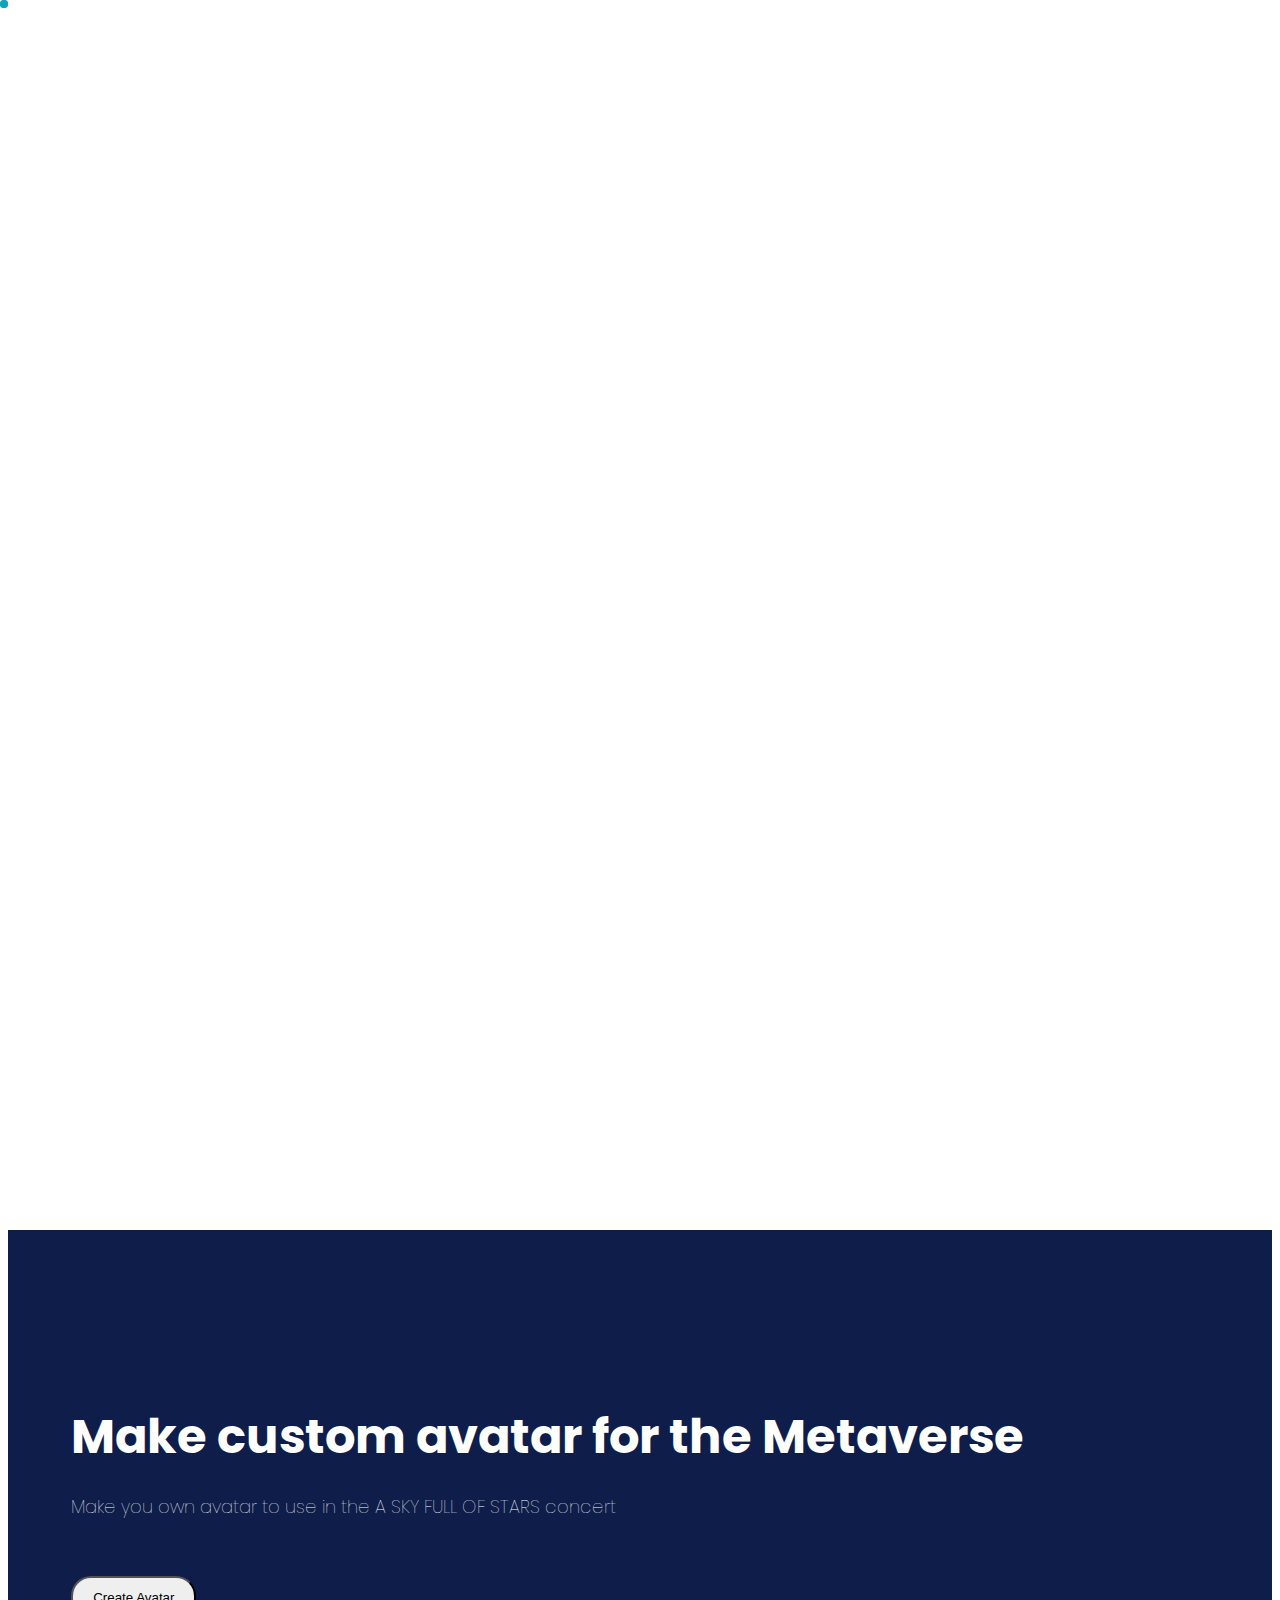
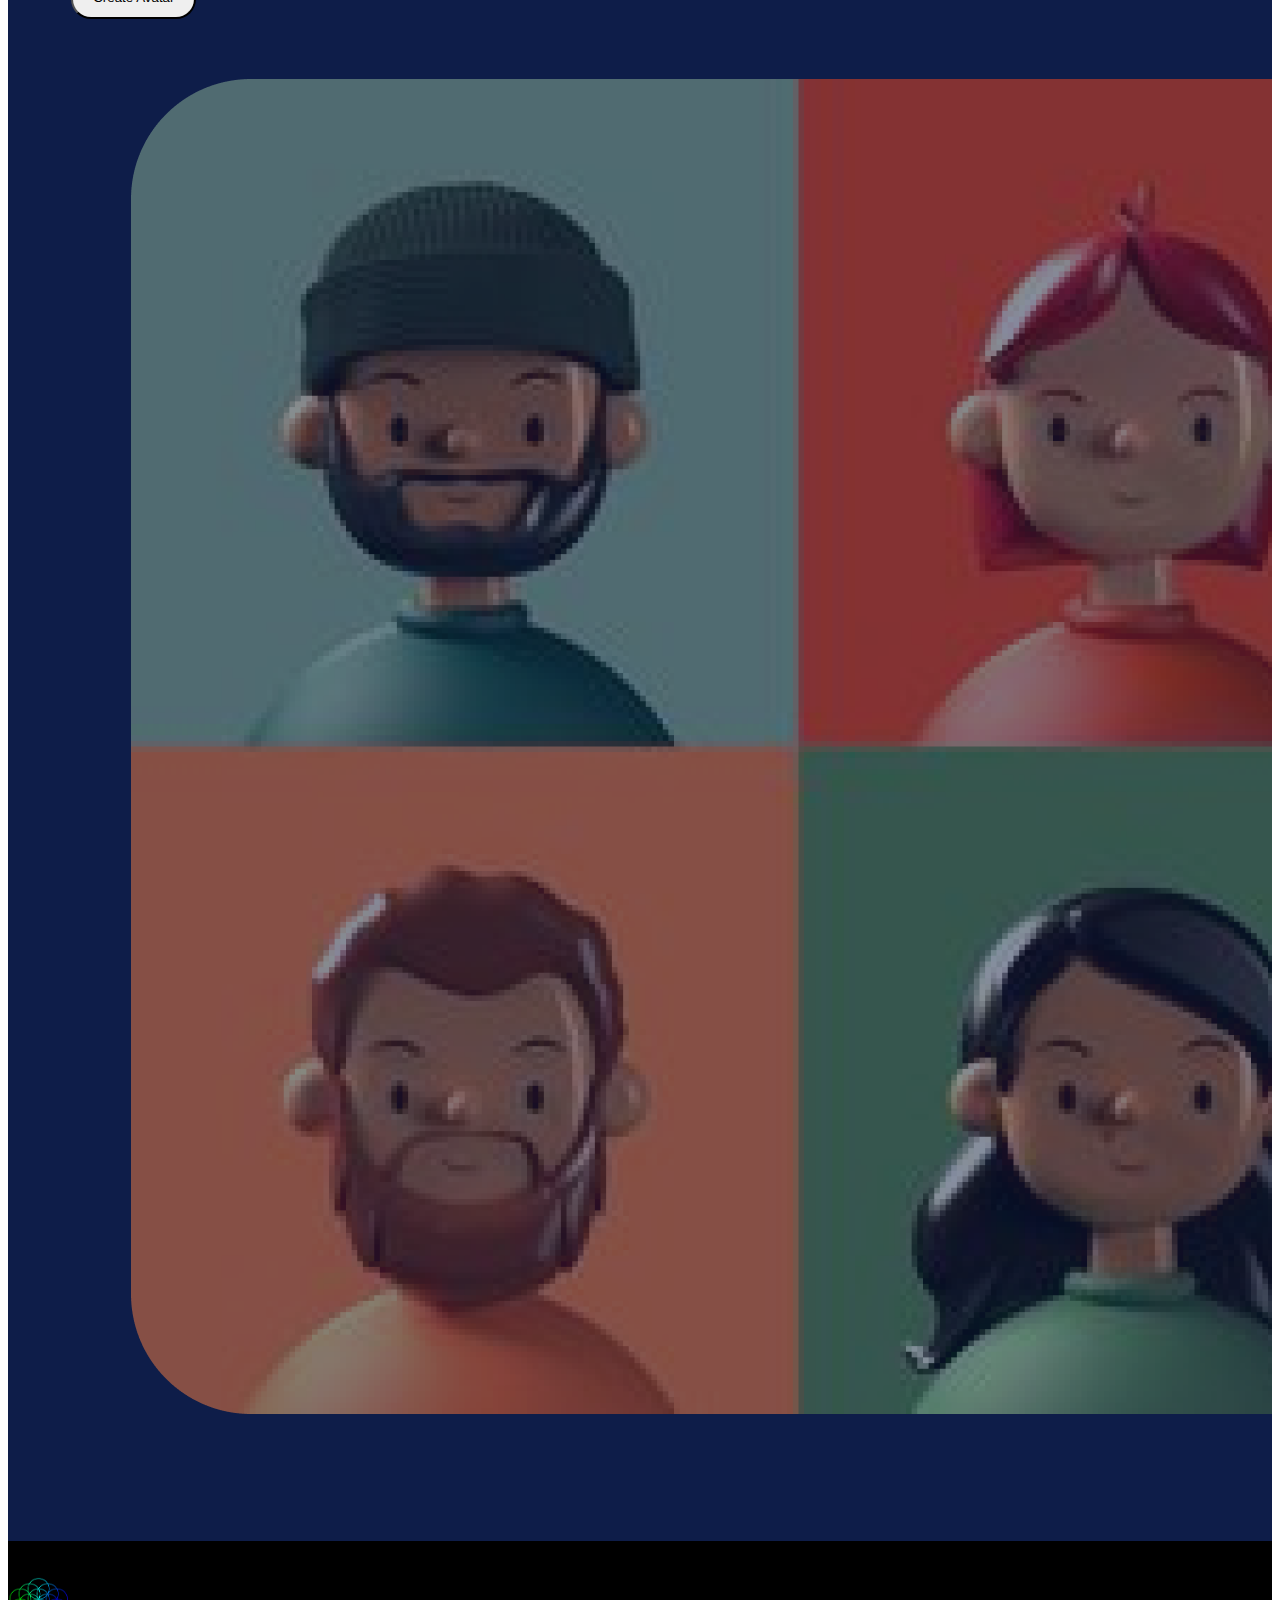
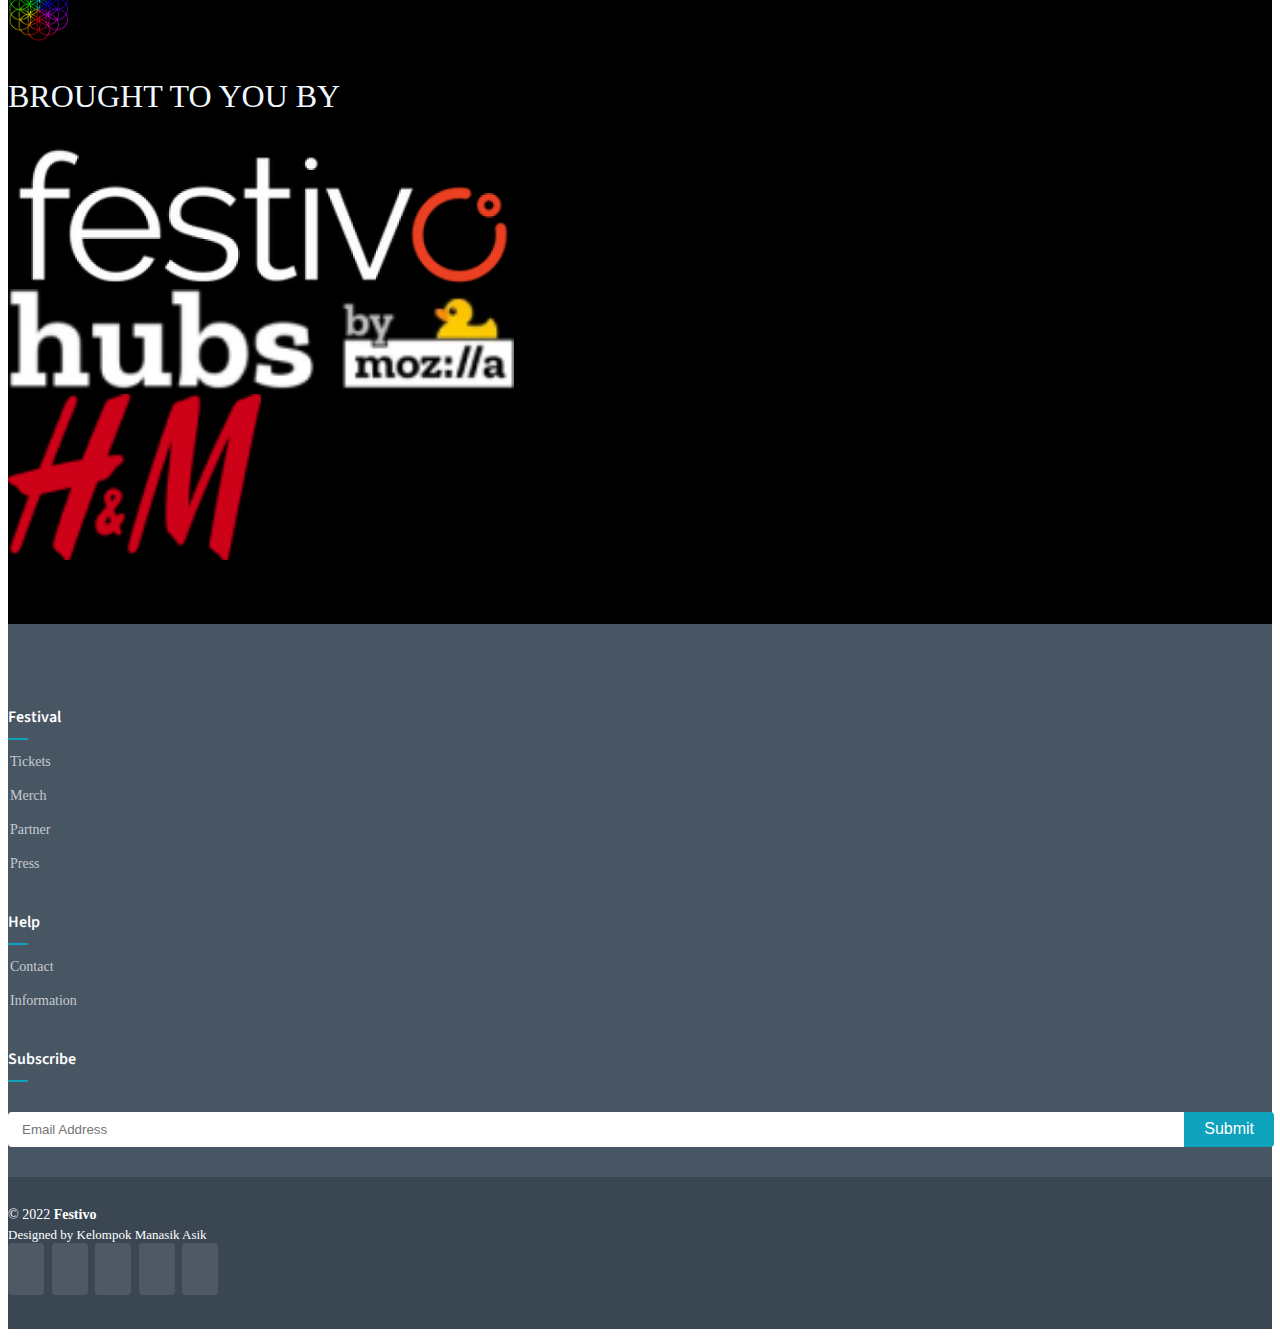
==== commit e262801f: "update" ====
--- a/index.html
+++ b/index.html
@@ -11,7 +11,7 @@
     <!-- test -->
 
     <!-- Favicons -->
-    <link href="assets/img/favicon.png" rel="icon">
+    <link href="assets/personal/logo-colour.png" rel="icon">
     <link href="assets/img/apple-touch-icon.png" rel="apple-touch-icon">
 
     <!-- Google Fonts -->
@@ -52,15 +52,15 @@
             <nav id="navbar" class="navbar">
                 <ul>
                     <li><a class="nav-link scrollto" href="index.html#about">Home</a></li>
-                    <li><a class="nav-link scrollto" href="index.html#services">Buy Tickets</a></li>
+                    <li><a class="nav-link scrollto" href="buyticket.html">Buy Tickets</a></li>
                     <li><a class="nav-link scrollto" href="index.html#portfolio">Customize Avatar</a></li>
-                    <li><a class="nav-link scrollto" href="index.html#team">My Tickets</a></li>
+                    <li><a class="nav-link scrollto" href="myTicket.html">My Tickets</a></li>
                 </ul>
                 <i class="bi bi-list mobile-nav-toggle d-none"></i>
             </nav>
             <!-- .navbar -->
 
-            <a class="btn-getstarted scrollto" href="index.html#about">Login</a>
+            <a class="btn-getstarted scrollto" href="login.html">Login</a>
         </div>
     </header>
     <!-- End Header -->
@@ -72,7 +72,7 @@
             <p class="border border-light rounded-2 py-3 px-5" style="color: aqua;">19 FEB 2022 • 19:00 WIB</p>
             <p style="font-size:medium; font-weight:normal;">Experience Coldplay like you’ve never been before - live through the metaverse.</p>
             <div class="d-flex">
-                <a href="#about" class="btn-get-started scrollto">Buy Tickets</a>
+                <a href="buyticket.html" class="btn-get-started scrollto">Buy Tickets</a>
             </div>
         </div>
     </section>
--- a/assets/css/variables.css
+++ b/assets/css/variables.css
@@ -109,7 +109,7 @@
     --bs-body-font-size: 1rem;
     --bs-body-font-weight: 400;
     --bs-body-line-height: 1.5;
-    --bs-body-color: var(--color-default);
+    --bs-body-color: white;
     /* --bs-body-bg: #0E1D49; */
 }
 
--- a/assets/css/main.css
+++ b/assets/css/main.css
@@ -225,13 +225,14 @@
 --------------------------------------------------------------*/
 
 .header {
-    padding: 15px 0;
+    padding: 10px 0;
     transition: all 0.5s;
     z-index: 997;
 }
 
 .header.sticked {
-    /* box-shadow: 0px 2px 20px rgba(var(--color-secondary-rgb), 0.1); */
+    background-color: rgb(0, 0, 0);
+    box-shadow: 0px 2px 20px rgba(var(--color-secondary-rgb), 0);
 }
 
 .header .logo img {
